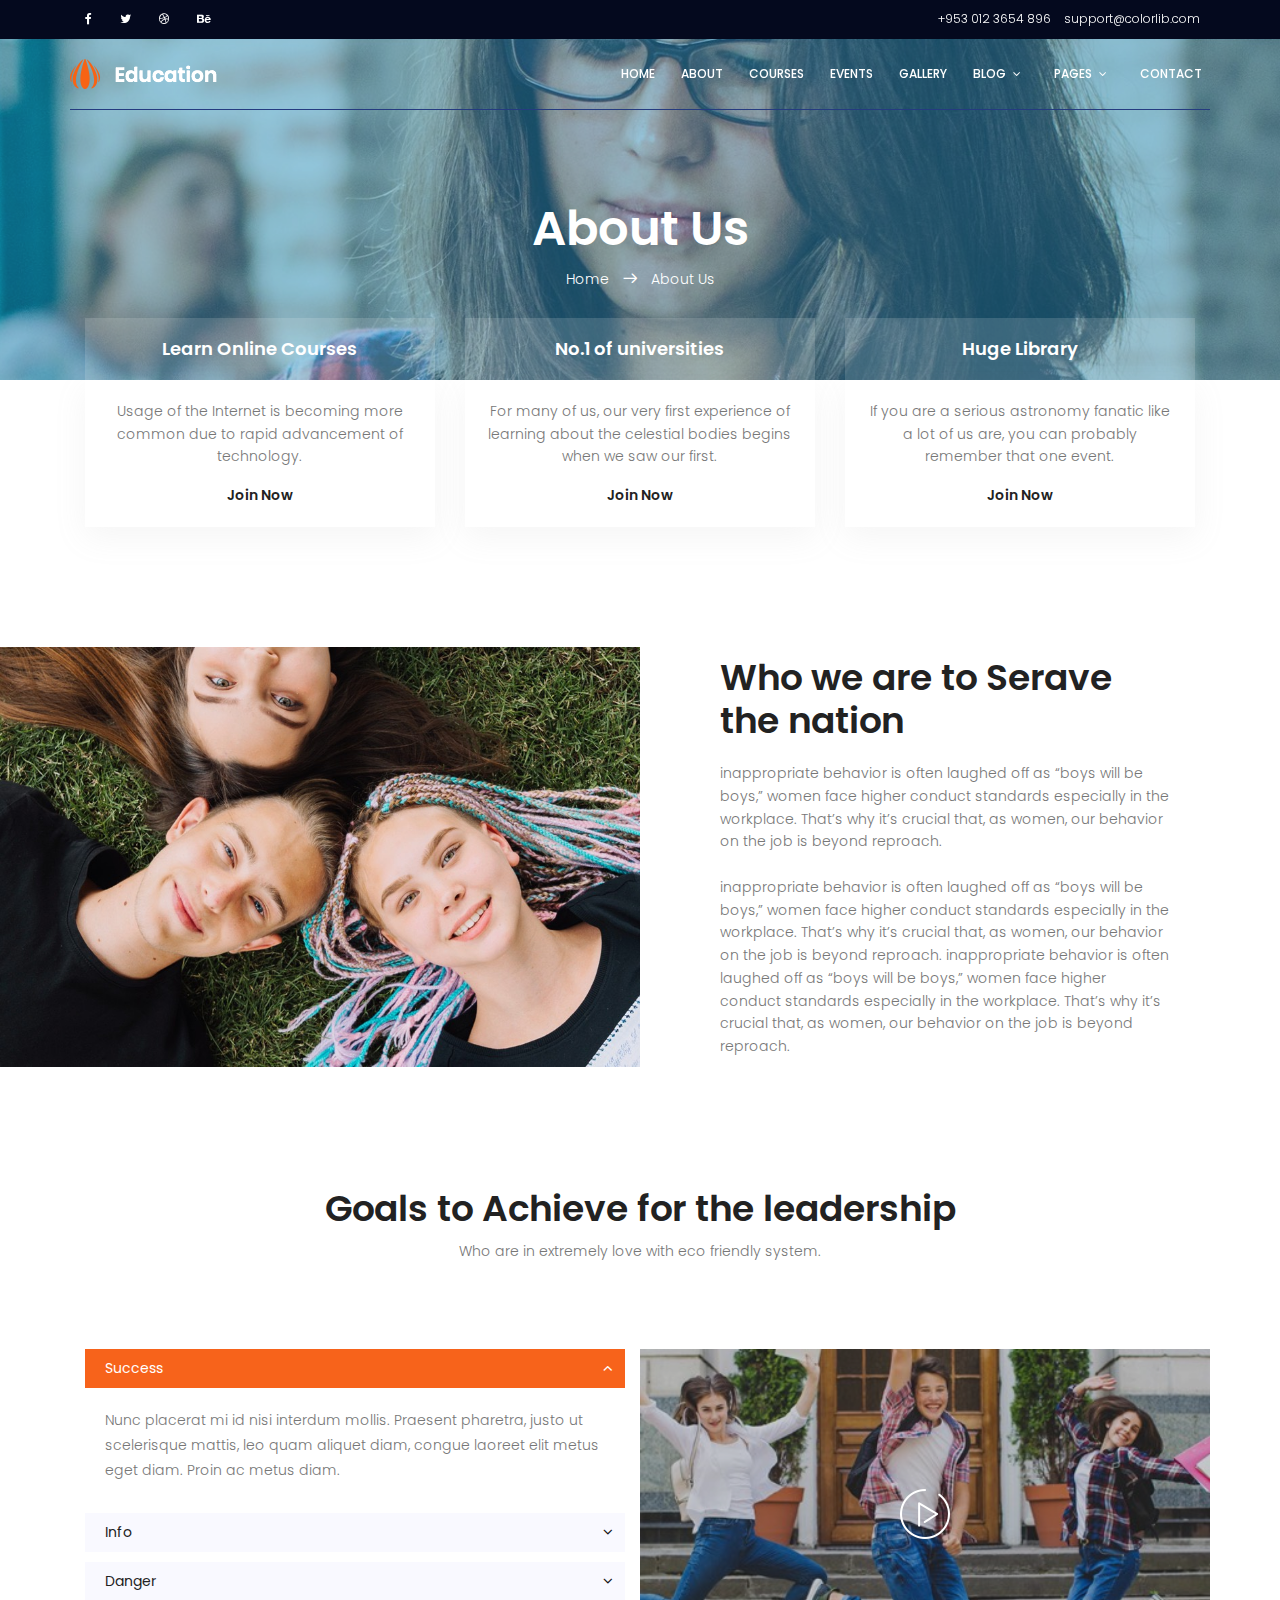
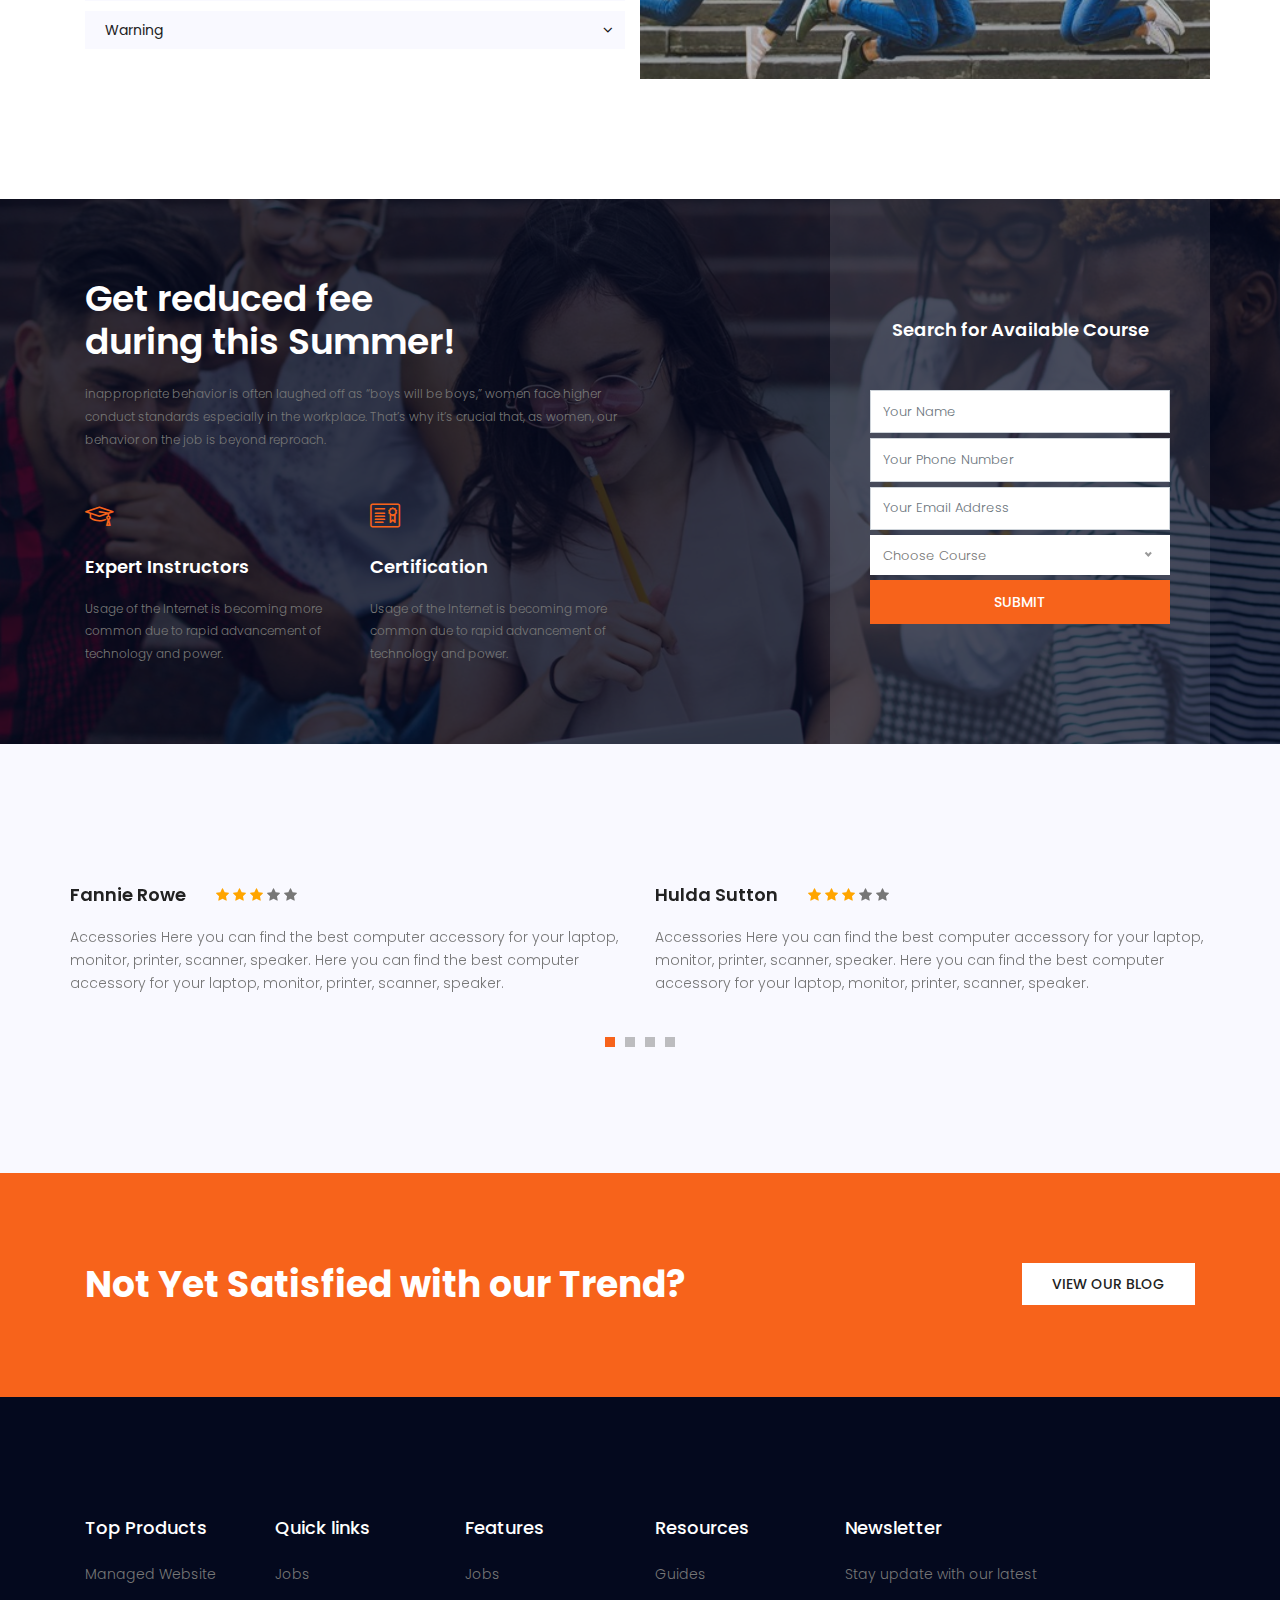
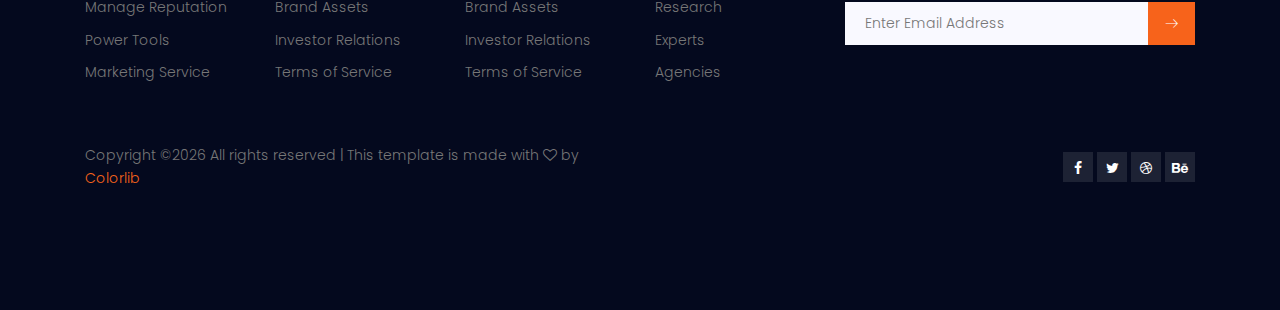
==== about.html @ f913f446 "First commit FE" ====
<!DOCTYPE html>
	<html lang="zxx" class="no-js">
	<head>
		<!-- Mobile Specific Meta -->
		<meta name="viewport" content="width=device-width, initial-scale=1, shrink-to-fit=no">
		<!-- Favicon-->
		<link rel="shortcut icon" href="img/fav.png">
		<!-- Author Meta -->
		<meta name="author" content="colorlib">
		<!-- Meta Description -->
		<meta name="description" content="">
		<!-- Meta Keyword -->
		<meta name="keywords" content="">
		<!-- meta character set -->
		<meta charset="UTF-8">
		<!-- Site Title -->
		<title>Education</title>

		<link href="https://fonts.googleapis.com/css?family=Poppins:100,200,400,300,500,600,700" rel="stylesheet"> 
			<!--
			CSS
			============================================= -->
			<link rel="stylesheet" href="css/linearicons.css">
			<link rel="stylesheet" href="css/font-awesome.min.css">
			<link rel="stylesheet" href="css/bootstrap.css">
			<link rel="stylesheet" href="css/magnific-popup.css">
			<link rel="stylesheet" href="css/nice-select.css">							
			<link rel="stylesheet" href="css/animate.min.css">
			<link rel="stylesheet" href="css/owl.carousel.css">			
			<link rel="stylesheet" href="css/jquery-ui.css">			
			<link rel="stylesheet" href="css/main.css">
		</head>
		<body>	
		  <header id="header" id="home">
	  		<div class="header-top">
	  			<div class="container">
			  		<div class="row">
			  			<div class="col-lg-6 col-sm-6 col-8 header-top-left no-padding">
			  				<ul>
								<li><a href="#"><i class="fa fa-facebook"></i></a></li>
								<li><a href="#"><i class="fa fa-twitter"></i></a></li>
								<li><a href="#"><i class="fa fa-dribbble"></i></a></li>
								<li><a href="#"><i class="fa fa-behance"></i></a></li>
			  				</ul>			
			  			</div>
			  			<div class="col-lg-6 col-sm-6 col-4 header-top-right no-padding">
			  				<a href="tel:+953 012 3654 896"><span class="lnr lnr-phone-handset"></span> <span class="text">+953 012 3654 896</span></a>
			  				<a href="mailto:support@colorlib.com"><span class="lnr lnr-envelope"></span> <span class="text">support@colorlib.com</span></a>			
			  			</div>
			  		</div>			  					
	  			</div>
			</div>
		    <div class="container main-menu">
		    	<div class="row align-items-center justify-content-between d-flex">
			      <div id="logo">
			        <a href="index.html"><img src="img/logo.png" alt="" title="" /></a>
			      </div>
			      <nav id="nav-menu-container">
			        <ul class="nav-menu">
			          <li><a href="index.html">Home</a></li>
			          <li><a href="about.html">About</a></li>
			          <li><a href="courses.html">Courses</a></li>
			          <li><a href="events.html">Events</a></li>
			          <li><a href="gallery.html">Gallery</a></li>
			          <li class="menu-has-children"><a href="">Blog</a>
			            <ul>
			              <li><a href="blog-home.html">Blog Home</a></li>
			              <li><a href="blog-single.html">Blog Single</a></li>
			            </ul>
			          </li>	
			          <li class="menu-has-children"><a href="">Pages</a>
			            <ul>
		              		<li><a href="course-details.html">Course Details</a></li>		
		              		<li><a href="event-details.html">Event Details</a></li>		
			                <li><a href="elements.html">Elements</a></li>
					          <li class="menu-has-children"><a href="">Level 2 </a>
					            <ul>
					              <li><a href="#">Item One</a></li>
					              <li><a href="#">Item Two</a></li>
					            </ul>
					          </li>					                		
			            </ul>
			          </li>					          					          		          
			          <li><a href="contact.html">Contact</a></li>
			        </ul>
			      </nav><!-- #nav-menu-container -->		    		
		    	</div>
		    </div>
		  </header><!-- #header -->
			  
			<!-- start banner Area -->
			<section class="banner-area relative about-banner" id="home">	
				<div class="overlay overlay-bg"></div>
				<div class="container">				
					<div class="row d-flex align-items-center justify-content-center">
						<div class="about-content col-lg-12">
							<h1 class="text-white">
								About Us				
							</h1>	
							<p class="text-white link-nav"><a href="index.html">Home </a>  <span class="lnr lnr-arrow-right"></span>  <a href="about.html"> About Us</a></p>
						</div>	
					</div>
				</div>
			</section>
			<!-- End banner Area -->	

			<!-- Start feature Area -->
			<section class="feature-area pb-120">
				<div class="container">
					<div class="row">
						<div class="col-lg-4">
							<div class="single-feature">
								<div class="title">
									<h4>Learn Online Courses</h4>
								</div>
								<div class="desc-wrap">
									<p>
										Usage of the Internet is becoming more common due to rapid advancement
										of technology.
									</p>
									<a href="#">Join Now</a>									
								</div>
							</div>
						</div>
						<div class="col-lg-4">
							<div class="single-feature">
								<div class="title">
									<h4>No.1 of universities</h4>
								</div>
								<div class="desc-wrap">
									<p>
										For many of us, our very first experience of learning about the celestial bodies begins when we saw our first.
									</p>
									<a href="#">Join Now</a>									
								</div>
							</div>
						</div>
						<div class="col-lg-4">
							<div class="single-feature">
								<div class="title">
									<h4>Huge Library</h4>
								</div>
								<div class="desc-wrap">
									<p>
										If you are a serious astronomy fanatic like a lot of us are, you can probably remember that one event.
									</p>
									<a href="#">Join Now</a>									
								</div>
							</div>
						</div>												
					</div>
				</div>	
			</section>
			<!-- End feature Area -->		

			<!-- Start info Area -->
			<section class="info-area pb-120">
				<div class="container-fluid">
					<div class="row align-items-center">
						<div class="col-lg-6 no-padding info-area-left">
							<img class="img-fluid" src="img/about-img.jpg" alt="">
						</div>
						<div class="col-lg-6 info-area-right">
							<h1>Who we are
							to Serave the nation</h1>
							<p>inappropriate behavior is often laughed off as “boys will be boys,” women face higher conduct standards especially in the workplace. That’s why it’s crucial that, as women, our behavior on the job is beyond reproach.</p>
							<br>
							<p>
								inappropriate behavior is often laughed off as “boys will be boys,” women face higher conduct standards especially in the workplace. That’s why it’s crucial that, as women, our behavior on the job is beyond reproach. inappropriate behavior is often laughed off as “boys will be boys,” women face higher conduct standards especially in the workplace. That’s why it’s crucial that, as women, our behavior on the job is beyond reproach.
							</p>
						</div>
					</div>
				</div>	
			</section>
			<!-- End info Area -->	

			<!-- Start course-mission Area -->
			<section class="course-mission-area pb-120">
				<div class="container">
					<div class="row d-flex justify-content-center">
						<div class="menu-content pb-70 col-lg-8">
							<div class="title text-center">
								<h1 class="mb-10">Goals to Achieve for the leadership</h1>
								<p>Who are in extremely love with eco friendly system.</p>
							</div>
						</div>
					</div>							
                    <div class="row">
                        <div class="col-md-6 accordion-left">

                            <!-- accordion 2 start-->
                            <dl class="accordion">
                                <dt>
                                    <a href="">Success</a>
                                </dt>
                                <dd>
                                    Nunc placerat mi id nisi interdum mollis. Praesent pharetra, justo ut scelerisque mattis, leo quam aliquet diam, congue laoreet elit metus eget diam. Proin ac metus diam.
                                </dd>
                                <dt>
                                    <a href="">Info</a>
                                </dt>
                                <dd>
                                    Donec nec justo eget felis facilisis fermentum. Aliquam porttitor mauris sit amet orci. Aenean dignissim pellentesque felis. leo quam aliquet diam, congue laoreet elit metus eget diam.
                                </dd>
                                <dt>
                                    <a href="">Danger</a>
                                </dt>
                                <dd>
                                    Lorem ipsum dolor sit amet, consectetuer adipiscing elit. Phasellus hendrerit. Pellentesque aliquet nibh nec urna. Proin ac metus diam.
                                </dd>
                                <dt>
                                    <a href="">Warning</a>
                                </dt>
                                <dd>
                                    Lorem ipsum dolor sit amet, consectetuer adipiscing elit. Phasellus hendrerit. Pellentesque aliquet nibh nec urna. Proin ac metus diam.
                                </dd>                                    
                            </dl>
                            <!-- accordion 2 end-->
                        </div>
                        <div class="col-md-6 video-right justify-content-center align-items-center d-flex relative">
                        	<div class="overlay overlay-bg"></div>
							<a class="play-btn" href="https://www.youtube.com/watch?v=ARA0AxrnHdM"><img class="img-fluid mx-auto" src="img/play.png" alt=""></a>
                        </div>
                    </div>
				</div>	
			</section>
			<!-- End course-mission Area -->
					

			<!-- Start search-course Area -->
			<section class="search-course-area relative">
				<div class="overlay overlay-bg"></div>
				<div class="container">
					<div class="row justify-content-between align-items-center">
						<div class="col-lg-6 col-md-6 search-course-left">
							<h1 class="text-white">
								Get reduced fee <br>
								during this Summer!
							</h1>
							<p>
								inappropriate behavior is often laughed off as “boys will be boys,” women face higher conduct standards especially in the workplace. That’s why it’s crucial that, as women, our behavior on the job is beyond reproach.
							</p>
							<div class="row details-content">
								<div class="col single-detials">
									<span class="lnr lnr-graduation-hat"></span>
									<a href="#"><h4>Expert Instructors</h4></a>		
									<p>
										Usage of the Internet is becoming more common due to rapid advancement of technology and power.
									</p>						
								</div>
								<div class="col single-detials">
									<span class="lnr lnr-license"></span>
									<a href="#"><h4>Certification</h4></a>		
									<p>
										Usage of the Internet is becoming more common due to rapid advancement of technology and power.
									</p>						
								</div>								
							</div>
						</div>
						<div class="col-lg-4 col-md-6 search-course-right section-gap">
							<form class="form-wrap" action="#">
								<h4 class="text-white pb-20 text-center mb-30">Search for Available Course</h4>		
								<input type="text" class="form-control" name="name" placeholder="Your Name" onfocus="this.placeholder = ''" onblur="this.placeholder = 'Your Name'" >
								<input type="phone" class="form-control" name="phone" placeholder="Your Phone Number" onfocus="this.placeholder = ''" onblur="this.placeholder = 'Your Phone Number'" >
								<input type="email" class="form-control" name="email" placeholder="Your Email Address" onfocus="this.placeholder = ''" onblur="this.placeholder = 'Your Email Address'" >
								<div class="form-select" id="service-select">
									<select>
										<option datd-display="">Choose Course</option>
										<option value="1">Course One</option>
										<option value="2">Course Two</option>
										<option value="3">Course Three</option>
										<option value="4">Course Four</option>
									</select>
								</div>									
								<button class="primary-btn text-uppercase">Submit</button>
							</form>
						</div>
					</div>
				</div>	
			</section>
			<!-- End search-course Area -->			

			<!-- Start review Area -->
			<section class="review-area section-gap relative">
				<div class="overlay overlay-bg"></div>
				<div class="container">				
					<div class="row">
						<div class="active-review-carusel">
							<div class="single-review item">
								<div class="title justify-content-start d-flex">
									<a href="#"><h4>Fannie Rowe</h4></a>
									<div class="star">
										<span class="fa fa-star checked"></span>
										<span class="fa fa-star checked"></span>
										<span class="fa fa-star checked"></span>
										<span class="fa fa-star"></span>
										<span class="fa fa-star"></span>
									</div>
								</div>
								<p>
									Accessories Here you can find the best computer accessory for your laptop, monitor, printer, scanner, speaker. Here you can find the best computer accessory for your laptop, monitor, printer, scanner, speaker.
								</p>
							</div>
							<div class="single-review item">
								<div class="title justify-content-start d-flex">
									<a href="#"><h4>Hulda Sutton</h4></a>
									<div class="star">
										<span class="fa fa-star checked"></span>
										<span class="fa fa-star checked"></span>
										<span class="fa fa-star checked"></span>
										<span class="fa fa-star"></span>
										<span class="fa fa-star"></span>
									</div>
								</div>
								<p>
									Accessories Here you can find the best computer accessory for your laptop, monitor, printer, scanner, speaker. Here you can find the best computer accessory for your laptop, monitor, printer, scanner, speaker.
								</p>
							</div>
							<div class="single-review item">
								<div class="title justify-content-start d-flex">
									<a href="#"><h4>Fannie Rowe</h4></a>
									<div class="star">
										<span class="fa fa-star checked"></span>
										<span class="fa fa-star checked"></span>
										<span class="fa fa-star checked"></span>
										<span class="fa fa-star"></span>
										<span class="fa fa-star"></span>
									</div>
								</div>
								<p>
									Accessories Here you can find the best computer accessory for your laptop, monitor, printer, scanner, speaker. Here you can find the best computer accessory for your laptop, monitor, printer, scanner, speaker.
								</p>
							</div>
							<div class="single-review item">
								<div class="title justify-content-start d-flex">
									<a href="#"><h4>Hulda Sutton</h4></a>
									<div class="star">
										<span class="fa fa-star checked"></span>
										<span class="fa fa-star checked"></span>
										<span class="fa fa-star checked"></span>
										<span class="fa fa-star"></span>
										<span class="fa fa-star"></span>
									</div>
								</div>
								<p>
									Accessories Here you can find the best computer accessory for your laptop, monitor, printer, scanner, speaker. Here you can find the best computer accessory for your laptop, monitor, printer, scanner, speaker.
								</p>
							</div>	
							<div class="single-review item">
								<div class="title justify-content-start d-flex">
									<a href="#"><h4>Fannie Rowe</h4></a>
									<div class="star">
										<span class="fa fa-star checked"></span>
										<span class="fa fa-star checked"></span>
										<span class="fa fa-star checked"></span>
										<span class="fa fa-star"></span>
										<span class="fa fa-star"></span>
									</div>
								</div>
								<p>
									Accessories Here you can find the best computer accessory for your laptop, monitor, printer, scanner, speaker. Here you can find the best computer accessory for your laptop, monitor, printer, scanner, speaker.
								</p>
							</div>
							<div class="single-review item">
								<div class="title justify-content-start d-flex">
									<a href="#"><h4>Hulda Sutton</h4></a>
									<div class="star">
										<span class="fa fa-star checked"></span>
										<span class="fa fa-star checked"></span>
										<span class="fa fa-star checked"></span>
										<span class="fa fa-star"></span>
										<span class="fa fa-star"></span>
									</div>
								</div>
								<p>
									Accessories Here you can find the best computer accessory for your laptop, monitor, printer, scanner, speaker. Here you can find the best computer accessory for your laptop, monitor, printer, scanner, speaker.
								</p>
							</div>
							<div class="single-review item">
								<img src="img/r1.png" alt="">
								<div class="title justify-content-start d-flex">
									<a href="#"><h4>Fannie Rowe</h4></a>
									<div class="star">
										<span class="fa fa-star checked"></span>
										<span class="fa fa-star checked"></span>
										<span class="fa fa-star checked"></span>
										<span class="fa fa-star"></span>
										<span class="fa fa-star"></span>
									</div>
								</div>
								<p>
									Accessories Here you can find the best computer accessory for your laptop, monitor, printer, scanner, speaker. Here you can find the best computer accessory for your laptop, monitor, printer, scanner, speaker.
								</p>
							</div>
							<div class="single-review item">
								<div class="title justify-content-start d-flex">
									<a href="#"><h4>Hulda Sutton</h4></a>
									<div class="star">
										<span class="fa fa-star checked"></span>
										<span class="fa fa-star checked"></span>
										<span class="fa fa-star checked"></span>
										<span class="fa fa-star"></span>
										<span class="fa fa-star"></span>
									</div>
								</div>
								<p>
									Accessories Here you can find the best computer accessory for your laptop, monitor, printer, scanner, speaker. Here you can find the best computer accessory for your laptop, monitor, printer, scanner, speaker.
								</p>
							</div>																												
						</div>
					</div>
				</div>	
			</section>
			<!-- End review Area -->					

			<!-- Start cta-two Area -->
			<section class="cta-two-area">
				<div class="container">
					<div class="row">
						<div class="col-lg-8 cta-left">
							<h1>Not Yet Satisfied with our Trend?</h1>
						</div>
						<div class="col-lg-4 cta-right">
							<a class="primary-btn wh" href="#">view our blog</a>
						</div>
					</div>
				</div>	
			</section>
			<!-- End cta-two Area -->						    			

			<!-- start footer Area -->		
			<footer class="footer-area section-gap">
				<div class="container">
					<div class="row">
						<div class="col-lg-2 col-md-6 col-sm-6">
							<div class="single-footer-widget">
								<h4>Top Products</h4>
								<ul>
									<li><a href="#">Managed Website</a></li>
									<li><a href="#">Manage Reputation</a></li>
									<li><a href="#">Power Tools</a></li>
									<li><a href="#">Marketing Service</a></li>
								</ul>								
							</div>
						</div>
						<div class="col-lg-2 col-md-6 col-sm-6">
							<div class="single-footer-widget">
								<h4>Quick links</h4>
								<ul>
									<li><a href="#">Jobs</a></li>
									<li><a href="#">Brand Assets</a></li>
									<li><a href="#">Investor Relations</a></li>
									<li><a href="#">Terms of Service</a></li>
								</ul>								
							</div>
						</div>
						<div class="col-lg-2 col-md-6 col-sm-6">
							<div class="single-footer-widget">
								<h4>Features</h4>
								<ul>
									<li><a href="#">Jobs</a></li>
									<li><a href="#">Brand Assets</a></li>
									<li><a href="#">Investor Relations</a></li>
									<li><a href="#">Terms of Service</a></li>
								</ul>								
							</div>
						</div>
						<div class="col-lg-2 col-md-6 col-sm-6">
							<div class="single-footer-widget">
								<h4>Resources</h4>
								<ul>
									<li><a href="#">Guides</a></li>
									<li><a href="#">Research</a></li>
									<li><a href="#">Experts</a></li>
									<li><a href="#">Agencies</a></li>
								</ul>								
							</div>
						</div>																		
						<div class="col-lg-4  col-md-6 col-sm-6">
							<div class="single-footer-widget">
								<h4>Newsletter</h4>
								<p>Stay update with our latest</p>
								<div class="" id="mc_embed_signup">
									 <form target="_blank" action="https://spondonit.us12.list-manage.com/subscribe/post?u=1462626880ade1ac87bd9c93a&amp;id=92a4423d01" method="get">
									  <div class="input-group">
									    <input type="text" class="form-control" name="EMAIL" placeholder="Enter Email Address" onfocus="this.placeholder = ''" onblur="this.placeholder = 'Enter Email Address '" required="" type="email">
									    <div class="input-group-btn">
									      <button class="btn btn-default" type="submit">
									        <span class="lnr lnr-arrow-right"></span>
									      </button>    
									    </div>
									    	<div class="info"></div>  
									  </div>
									</form> 
								</div>
							</div>
						</div>											
					</div>
					<div class="footer-bottom row align-items-center justify-content-between">
						<p class="footer-text m-0 col-lg-6 col-md-12"><!-- Link back to Colorlib can't be removed. Template is licensed under CC BY 3.0. -->
Copyright &copy;<script>document.write(new Date().getFullYear());</script> All rights reserved | This template is made with <i class="fa fa-heart-o" aria-hidden="true"></i> by <a href="https://colorlib.com" target="_blank">Colorlib</a>
<!-- Link back to Colorlib can't be removed. Template is licensed under CC BY 3.0. --></p>
						<div class="col-lg-6 col-sm-12 footer-social">
							<a href="#"><i class="fa fa-facebook"></i></a>
							<a href="#"><i class="fa fa-twitter"></i></a>
							<a href="#"><i class="fa fa-dribbble"></i></a>
							<a href="#"><i class="fa fa-behance"></i></a>
						</div>
					</div>						
				</div>
			</footer>	
			<!-- End footer Area -->	


			<script src="js/vendor/jquery-2.2.4.min.js"></script>
			<script src="https://cdnjs.cloudflare.com/ajax/libs/popper.js/1.12.9/umd/popper.min.js" integrity="sha384-ApNbgh9B+Y1QKtv3Rn7W3mgPxhU9K/ScQsAP7hUibX39j7fakFPskvXusvfa0b4Q" crossorigin="anonymous"></script>
			<script src="js/vendor/bootstrap.min.js"></script>			
			<script src="https://maps.googleapis.com/maps/api/js?key=AIzaSyBhOdIF3Y9382fqJYt5I_sswSrEw5eihAA"></script>
  			<script src="js/easing.min.js"></script>			
			<script src="js/hoverIntent.js"></script>
			<script src="js/superfish.min.js"></script>	
			<script src="js/jquery.ajaxchimp.min.js"></script>
			<script src="js/jquery.magnific-popup.min.js"></script>	
    		<script src="js/jquery.tabs.min.js"></script>						
			<script src="js/jquery.nice-select.min.js"></script>	
			<script src="js/owl.carousel.min.js"></script>									
			<script src="js/mail-script.js"></script>	
			<script src="js/main.js"></script>	
		</body>
	</html>
---- css/linearicons.css ----
@font-face {
	font-family: 'Linearicons-Free';
	src:url('../fonts/Linearicons-Free.eot?w118d');
	src:url('../fonts/Linearicons-Free.eot?#iefixw118d') format('embedded-opentype'),
		url('../fonts/Linearicons-Free.woff2?w118d') format('woff2'),
		url('../fonts/Linearicons-Free.woff?w118d') format('woff'),
		url('../fonts/Linearicons-Free.ttf?w118d') format('truetype'),
		url('../fonts/Linearicons-Free.svg?w118d#Linearicons-Free') format('svg');
	font-weight: normal;
	font-style: normal;
}

.lnr {
	font-family: 'Linearicons-Free';
	speak: none;
	font-style: normal;
	font-weight: normal;
	font-variant: normal;
	text-transform: none;
	line-height: 1;

	/* Better Font Rendering =========== */
	-webkit-font-smoothing: antialiased;
	-moz-osx-font-smoothing: grayscale;
}

.lnr-home:before {
	content: "\e800";
}
.lnr-apartment:before {
	content: "\e801";
}
.lnr-pencil:before {
	content: "\e802";
}
.lnr-magic-wand:before {
	content: "\e803";
}
.lnr-drop:before {
	content: "\e804";
}
.lnr-lighter:before {
	content: "\e805";
}
.lnr-poop:before {
	content: "\e806";
}
.lnr-sun:before {
	content: "\e807";
}
.lnr-moon:before {
	content: "\e808";
}
.lnr-cloud:before {
	content: "\e809";
}
.lnr-cloud-upload:before {
	content: "\e80a";
}
.lnr-cloud-download:before {
	content: "\e80b";
}
.lnr-cloud-sync:before {
	content: "\e80c";
}
.lnr-cloud-check:before {
	content: "\e80d";
}
.lnr-database:before {
	content: "\e80e";
}
.lnr-lock:before {
	content: "\e80f";
}
.lnr-cog:before {
	content: "\e810";
}
.lnr-trash:before {
	content: "\e811";
}
.lnr-dice:before {
	content: "\e812";
}
.lnr-heart:before {
	content: "\e813";
}
.lnr-star:before {
	content: "\e814";
}
.lnr-star-half:before {
	content: "\e815";
}
.lnr-star-empty:before {
	content: "\e816";
}
.lnr-flag:before {
	content: "\e817";
}
.lnr-envelope:before {
	content: "\e818";
}
.lnr-paperclip:before {
	content: "\e819";
}
.lnr-inbox:before {
	content: "\e81a";
}
.lnr-eye:before {
	content: "\e81b";
}
.lnr-printer:before {
	content: "\e81c";
}
.lnr-file-empty:before {
	content: "\e81d";
}
.lnr-file-add:before {
	content: "\e81e";
}
.lnr-enter:before {
	content: "\e81f";
}
.lnr-exit:before {
	content: "\e820";
}
.lnr-graduation-hat:before {
	content: "\e821";
}
.lnr-license:before {
	content: "\e822";
}
.lnr-music-note:before {
	content: "\e823";
}
.lnr-film-play:before {
	content: "\e824";
}
.lnr-camera-video:before {
	content: "\e825";
}
.lnr-camera:before {
	content: "\e826";
}
.lnr-picture:before {
	content: "\e827";
}
.lnr-book:before {
	content: "\e828";
}
.lnr-bookmark:before {
	content: "\e829";
}
.lnr-user:before {
	content: "\e82a";
}
.lnr-users:before {
	content: "\e82b";
}
.lnr-shirt:before {
	content: "\e82c";
}
.lnr-store:before {
	content: "\e82d";
}
.lnr-cart:before {
	content: "\e82e";
}
.lnr-tag:before {
	content: "\e82f";
}
.lnr-phone-handset:before {
	content: "\e830";
}
.lnr-phone:before {
	content: "\e831";
}
.lnr-pushpin:before {
	content: "\e832";
}
.lnr-map-marker:before {
	content: "\e833";
}
.lnr-map:before {
	content: "\e834";
}
.lnr-location:before {
	content: "\e835";
}
.lnr-calendar-full:before {
	content: "\e836";
}
.lnr-keyboard:before {
	content: "\e837";
}
.lnr-spell-check:before {
	content: "\e838";
}
.lnr-screen:before {
	content: "\e839";
}
.lnr-smartphone:before {
	content: "\e83a";
}
.lnr-tablet:before {
	content: "\e83b";
}
.lnr-laptop:before {
	content: "\e83c";
}
.lnr-laptop-phone:before {
	content: "\e83d";
}
.lnr-power-switch:before {
	content: "\e83e";
}
.lnr-bubble:before {
	content: "\e83f";
}
.lnr-heart-pulse:before {
	content: "\e840";
}
.lnr-construction:before {
	content: "\e841";
}
.lnr-pie-chart:before {
	content: "\e842";
}
.lnr-chart-bars:before {
	content: "\e843";
}
.lnr-gift:before {
	content: "\e844";
}
.lnr-diamond:before {
	content: "\e845";
}
.lnr-linearicons:before {
	content: "\e846";
}
.lnr-dinner:before {
	content: "\e847";
}
.lnr-coffee-cup:before {
	content: "\e848";
}
.lnr-leaf:before {
	content: "\e849";
}
.lnr-paw:before {
	content: "\e84a";
}
.lnr-rocket:before {
	content: "\e84b";
}
.lnr-briefcase:before {
	content: "\e84c";
}
.lnr-bus:before {
	content: "\e84d";
}
.lnr-car:before {
	content: "\e84e";
}
.lnr-train:before {
	content: "\e84f";
}
.lnr-bicycle:before {
	content: "\e850";
}
.lnr-wheelchair:before {
	content: "\e851";
}
.lnr-select:before {
	content: "\e852";
}
.lnr-earth:before {
	content: "\e853";
}
.lnr-smile:before {
	content: "\e854";
}
.lnr-sad:before {
	content: "\e855";
}
.lnr-neutral:before {
	content: "\e856";
}
.lnr-mustache:before {
	content: "\e857";
}
.lnr-alarm:before {
	content: "\e858";
}
.lnr-bullhorn:before {
	content: "\e859";
}
.lnr-volume-high:before {
	content: "\e85a";
}
.lnr-volume-medium:before {
	content: "\e85b";
}
.lnr-volume-low:before {
	content: "\e85c";
}
.lnr-volume:before {
	content: "\e85d";
}
.lnr-mic:before {
	content: "\e85e";
}
.lnr-hourglass:before {
	content: "\e85f";
}
.lnr-undo:before {
	content: "\e860";
}
.lnr-redo:before {
	content: "\e861";
}
.lnr-sync:before {
	content: "\e862";
}
.lnr-history:before {
	content: "\e863";
}
.lnr-clock:before {
	content: "\e864";
}
.lnr-download:before {
	content: "\e865";
}
.lnr-upload:before {
	content: "\e866";
}
.lnr-enter-down:before {
	content: "\e867";
}
.lnr-exit-up:before {
	content: "\e868";
}
.lnr-bug:before {
	content: "\e869";
}
.lnr-code:before {
	content: "\e86a";
}
.lnr-link:before {
	content: "\e86b";
}
.lnr-unlink:before {
	content: "\e86c";
}
.lnr-thumbs-up:before {
	content: "\e86d";
}
.lnr-thumbs-down:before {
	content: "\e86e";
}
.lnr-magnifier:before {
	content: "\e86f";
}
.lnr-cross:before {
	content: "\e870";
}
.lnr-menu:before {
	content: "\e871";
}
.lnr-list:before {
	content: "\e872";
}
.lnr-chevron-up:before {
	content: "\e873";
}
.lnr-chevron-down:before {
	content: "\e874";
}
.lnr-chevron-left:before {
	content: "\e875";
}
.lnr-chevron-right:before {
	content: "\e876";
}
.lnr-arrow-up:before {
	content: "\e877";
}
.lnr-arrow-down:before {
	content: "\e878";
}
.lnr-arrow-left:before {
	content: "\e879";
}
.lnr-arrow-right:before {
	content: "\e87a";
}
.lnr-move:before {
	content: "\e87b";
}
.lnr-warning:before {
	content: "\e87c";
}
.lnr-question-circle:before {
	content: "\e87d";
}
.lnr-menu-circle:before {
	content: "\e87e";
}
.lnr-checkmark-circle:before {
	content: "\e87f";
}
.lnr-cross-circle:before {
	content: "\e880";
}
.lnr-plus-circle:before {
	content: "\e881";
}
.lnr-circle-minus:before {
	content: "\e882";
}
.lnr-arrow-up-circle:before {
	content: "\e883";
}
.lnr-arrow-down-circle:before {
	content: "\e884";
}
.lnr-arrow-left-circle:before {
	content: "\e885";
}
.lnr-arrow-right-circle:before {
	content: "\e886";
}
.lnr-chevron-up-circle:before {
	content: "\e887";
}
.lnr-chevron-down-circle:before {
	content: "\e888";
}
.lnr-chevron-left-circle:before {
	content: "\e889";
}
.lnr-chevron-right-circle:before {
	content: "\e88a";
}
.lnr-crop:before {
	content: "\e88b";
}
.lnr-frame-expand:before {
	content: "\e88c";
}
.lnr-frame-contract:before {
	content: "\e88d";
}
.lnr-layers:before {
	content: "\e88e";
}
.lnr-funnel:before {
	content: "\e88f";
}
.lnr-text-format:before {
	content: "\e890";
}
.lnr-text-format-remove:before {
	content: "\e891";
}
.lnr-text-size:before {
	content: "\e892";
}
.lnr-bold:before {
	content: "\e893";
}
.lnr-italic:before {
	content: "\e894";
}
.lnr-underline:before {
	content: "\e895";
}
.lnr-strikethrough:before {
	content: "\e896";
}
.lnr-highlight:before {
	content: "\e897";
}
.lnr-text-align-left:before {
	content: "\e898";
}
.lnr-text-align-center:before {
	content: "\e899";
}
.lnr-text-align-right:before {
	content: "\e89a";
}
.lnr-text-align-justify:before {
	content: "\e89b";
}
.lnr-line-spacing:before {
	content: "\e89c";
}
.lnr-indent-increase:before {
	content: "\e89d";
}
.lnr-indent-decrease:before {
	content: "\e89e";
}
.lnr-pilcrow:before {
	content: "\e89f";
}
.lnr-direction-ltr:before {
	content: "\e8a0";
}
.lnr-direction-rtl:before {
	content: "\e8a1";
}
.lnr-page-break:before {
	content: "\e8a2";
}
.lnr-sort-alpha-asc:before {
	content: "\e8a3";
}
.lnr-sort-amount-asc:before {
	content: "\e8a4";
}
.lnr-hand:before {
	content: "\e8a5";
}
.lnr-pointer-up:before {
	content: "\e8a6";
}
.lnr-pointer-right:before {
	content: "\e8a7";
}
.lnr-pointer-down:before {
	content: "\e8a8";
}
.lnr-pointer-left:before {
	content: "\e8a9";
}
---- css/nice-select.css ----
.nice-select {
  -webkit-tap-highlight-color: transparent;
  background-color: #fff;
  border-radius: 5px;
  border: solid 1px #e8e8e8;
  box-sizing: border-box;
  clear: both;
  cursor: pointer;
  display: block;
  float: left;
  font-family: inherit;
  font-size: 14px;
  font-weight: normal;
  height: 42px;
  line-height: 40px;
  outline: none;
  padding-left: 18px;
  padding-right: 30px;
  position: relative;
  text-align: left !important;
  -webkit-transition: all 0.2s ease-in-out;
  transition: all 0.2s ease-in-out;
  -webkit-user-select: none;
     -moz-user-select: none;
      -ms-user-select: none;
          user-select: none;
  white-space: nowrap;
  width: auto; }
  .nice-select:hover {
    border-color: #dbdbdb; }
  .nice-select:active, .nice-select.open, .nice-select:focus {
    border-color: #999; }
  .nice-select:after {
    border-bottom: 2px solid #999;
    border-right: 2px solid #999;
    content: '';
    display: block;
    height: 5px;
    margin-top: -4px;
    pointer-events: none;
    position: absolute;
    right: 12px;
    top: 50%;
    -webkit-transform-origin: 66% 66%;
        -ms-transform-origin: 66% 66%;
            transform-origin: 66% 66%;
    -webkit-transform: rotate(45deg);
        -ms-transform: rotate(45deg);
            transform: rotate(45deg);
    -webkit-transition: all 0.15s ease-in-out;
    transition: all 0.15s ease-in-out;
    width: 5px; }
  .nice-select.open:after {
    -webkit-transform: rotate(-135deg);
        -ms-transform: rotate(-135deg);
            transform: rotate(-135deg); }
  .nice-select.open .list {
    opacity: 1;
    pointer-events: auto;
    -webkit-transform: scale(1) translateY(0);
        -ms-transform: scale(1) translateY(0);
            transform: scale(1) translateY(0); }
  .nice-select.disabled {
    border-color: #ededed;
    color: #999;
    pointer-events: none; }
    .nice-select.disabled:after {
      border-color: #cccccc; }
  .nice-select.wide {
    width: 100%; }
    .nice-select.wide .list {
      left: 0 !important;
      right: 0 !important; }
  .nice-select.right {
    float: right; }
    .nice-select.right .list {
      left: auto;
      right: 0; }
  .nice-select.small {
    font-size: 12px;
    height: 36px;
    line-height: 34px; }
    .nice-select.small:after {
      height: 4px;
      width: 4px; }
    .nice-select.small .option {
      line-height: 34px;
      min-height: 34px; }
  .nice-select .list {
    background-color: #fff;
    border-radius: 5px;
    box-shadow: 0 0 0 1px rgba(68, 68, 68, 0.11);
    box-sizing: border-box;
    margin-top: 4px;
    opacity: 0;
    overflow: hidden;
    padding: 0;
    pointer-events: none;
    position: absolute;
    top: 100%;
    left: 0;
    -webkit-transform-origin: 50% 0;
        -ms-transform-origin: 50% 0;
            transform-origin: 50% 0;
    -webkit-transform: scale(0.75) translateY(-21px);
        -ms-transform: scale(0.75) translateY(-21px);
            transform: scale(0.75) translateY(-21px);
    -webkit-transition: all 0.2s cubic-bezier(0.5, 0, 0, 1.25), opacity 0.15s ease-out;
    transition: all 0.2s cubic-bezier(0.5, 0, 0, 1.25), opacity 0.15s ease-out;
    z-index: 9; }
    .nice-select .list:hover .option:not(:hover) {
      background-color: transparent !important; }
  .nice-select .option {
    cursor: pointer;
    font-weight: 400;
    line-height: 40px;
    list-style: none;
    min-height: 40px;
    outline: none;
    padding-left: 18px;
    padding-right: 29px;
    text-align: left;
    -webkit-transition: all 0.2s;
    transition: all 0.2s; }
    .nice-select .option:hover, .nice-select .option.focus, .nice-select .option.selected.focus {
      background-color: #f6f6f6; }
    .nice-select .option.selected {
      font-weight: bold; }
    .nice-select .option.disabled {
      background-color: transparent;
      color: #999;
      cursor: default; }

.no-csspointerevents .nice-select .list {
  display: none; }

.no-csspointerevents .nice-select.open .list {
  display: block; }
---- css/main.css ----
::-moz-selection {
    background-color: #f7631b;
    color: #fff
}

::selection {
    background-color: #f7631b;
    color: #fff
}

::-webkit-input-placeholder {
    color: #777777;
    font-weight: 300
}

:-moz-placeholder {
    color: #777777;
    opacity: 1;
    font-weight: 300
}

::-moz-placeholder {
    color: #777777;
    opacity: 1;
    font-weight: 300
}

:-ms-input-placeholder {
    color: #777777;
    font-weight: 300
}

::-ms-input-placeholder {
    color: #777777;
    font-weight: 300
}

body {
    color: #777;
    font-family: "Poppins", sans-serif;
    font-size: 14px;
    font-weight: 300;
    line-height: 1.625em;
    position: relative
}

ol,
ul {
    margin: 0;
    padding: 0;
    list-style: none
}

select {
    display: block
}

figure {
    margin: 0
}

a {
    -webkit-transition: all 0.3s ease 0s;
    -moz-transition: all 0.3s ease 0s;
    -o-transition: all 0.3s ease 0s;
    transition: all 0.3s ease 0s
}

iframe {
    border: 0
}

a,
a:focus,
a:hover {
    text-decoration: none;
    outline: 0
}

.btn.active.focus,
.btn.active:focus,
.btn.focus,
.btn.focus:active,
.btn:active:focus,
.btn:focus {
    text-decoration: none;
    outline: 0
}

.card-panel {
    margin: 0;
    padding: 60px
}

.btn i,
.btn-large i,
.btn-floating i,
.btn-large i,
.btn-flat i {
    font-size: 1em;
    line-height: inherit
}

.gray-bg {
    background: #f9f9ff
}

h1,
h2,
h3,
h4,
h5,
h6 {
    font-family: "Poppins", sans-serif;
    color: #222;
    line-height: 1.2em !important;
    margin-bottom: 0;
    margin-top: 0;
    font-weight: 600
}

.h1,
.h2,
.h3,
.h4,
.h5,
.h6 {
    margin-bottom: 0;
    margin-top: 0;
    font-family: "Poppins", sans-serif;
    font-weight: 600;
    color: #222
}

h1,
.h1 {
    font-size: 36px
}

h2,
.h2 {
    font-size: 30px
}

h3,
.h3 {
    font-size: 24px
}

h4,
.h4 {
    font-size: 18px
}

h5,
.h5 {
    font-size: 16px
}

h6,
.h6 {
    font-size: 14px;
    color: #222
}

td,
th {
    border-radius: 0px
}

.clear::before,
.clear::after {
    content: " ";
    display: table
}

.clear::after {
    clear: both
}

.fz-11 {
    font-size: 11px
}

.fz-12 {
    font-size: 12px
}

.fz-13 {
    font-size: 13px
}

.fz-14 {
    font-size: 14px
}

.fz-15 {
    font-size: 15px
}

.fz-16 {
    font-size: 16px
}

.fz-18 {
    font-size: 18px
}

.fz-30 {
    font-size: 30px
}

.fz-48 {
    font-size: 48px !important
}

.fw100 {
    font-weight: 100
}

.fw300 {
    font-weight: 300
}

.fw400 {
    font-weight: 400 !important
}

.fw500 {
    font-weight: 500
}

.f700 {
    font-weight: 700
}

.fsi {
    font-style: italic
}

.mt-10 {
    margin-top: 10px
}

.mt-15 {
    margin-top: 15px
}

.mt-20 {
    margin-top: 20px
}

.mt-25 {
    margin-top: 25px
}

.mt-30 {
    margin-top: 30px
}

.mt-35 {
    margin-top: 35px
}

.mt-40 {
    margin-top: 40px
}

.mt-50 {
    margin-top: 50px
}

.mt-60 {
    margin-top: 60px
}

.mt-70 {
    margin-top: 70px
}

.mt-80 {
    margin-top: 80px
}

.mt-100 {
    margin-top: 100px
}

.mt-120 {
    margin-top: 120px
}

.mt-150 {
    margin-top: 150px
}

.ml-0 {
    margin-left: 0 !important
}

.ml-5 {
    margin-left: 5px !important
}

.ml-10 {
    margin-left: 10px
}

.ml-15 {
    margin-left: 15px
}

.ml-20 {
    margin-left: 20px
}

.ml-30 {
    margin-left: 30px
}

.ml-50 {
    margin-left: 50px
}

.mr-0 {
    margin-right: 0 !important
}

.mr-5 {
    margin-right: 5px !important
}

.mr-15 {
    margin-right: 15px
}

.mr-10 {
    margin-right: 10px
}

.mr-20 {
    margin-right: 20px
}

.mr-30 {
    margin-right: 30px
}

.mr-50 {
    margin-right: 50px
}

.mb-0 {
    margin-bottom: 0px
}

.mb-0-i {
    margin-bottom: 0px !important
}

.mb-5 {
    margin-bottom: 5px
}

.mb-10 {
    margin-bottom: 10px
}

.mb-15 {
    margin-bottom: 15px
}

.mb-20 {
    margin-bottom: 20px
}

.mb-25 {
    margin-bottom: 25px
}

.mb-30 {
    margin-bottom: 30px
}

.mb-40 {
    margin-bottom: 40px
}

.mb-50 {
    margin-bottom: 50px
}

.mb-60 {
    margin-bottom: 60px
}

.mb-70 {
    margin-bottom: 70px
}

.mb-80 {
    margin-bottom: 80px
}

.mb-90 {
    margin-bottom: 90px
}

.mb-100 {
    margin-bottom: 100px
}

.pt-0 {
    padding-top: 0px
}

.pt-10 {
    padding-top: 10px
}

.pt-15 {
    padding-top: 15px
}

.pt-20 {
    padding-top: 20px
}

.pt-25 {
    padding-top: 25px
}

.pt-30 {
    padding-top: 30px
}

.pt-40 {
    padding-top: 40px
}

.pt-50 {
    padding-top: 50px
}

.pt-60 {
    padding-top: 60px
}

.pt-70 {
    padding-top: 70px
}

.pt-80 {
    padding-top: 80px
}

.pt-90 {
    padding-top: 90px
}

.pt-100 {
    padding-top: 100px
}

.pt-120 {
    padding-top: 120px
}

.pt-150 {
    padding-top: 150px
}

.pt-170 {
    padding-top: 170px
}

.pb-0 {
    padding-bottom: 0px
}

.pb-10 {
    padding-bottom: 10px
}

.pb-15 {
    padding-bottom: 15px
}

.pb-20 {
    padding-bottom: 20px
}

.pb-25 {
    padding-bottom: 25px
}

.pb-30 {
    padding-bottom: 30px
}

.pb-40 {
    padding-bottom: 40px
}

.pb-50 {
    padding-bottom: 50px
}

.pb-60 {
    padding-bottom: 60px
}

.pb-70 {
    padding-bottom: 70px
}

.pb-80 {
    padding-bottom: 80px
}

.pb-90 {
    padding-bottom: 90px
}

.pb-100 {
    padding-bottom: 100px
}

.pb-120 {
    padding-bottom: 120px
}

.pb-150 {
    padding-bottom: 150px
}

.pr-30 {
    padding-right: 30px
}

.pl-30 {
    padding-left: 30px
}

.pl-90 {
    padding-left: 90px
}

.p-40 {
    padding: 40px
}

.float-left {
    float: left
}

.float-right {
    float: right
}

.text-italic {
    font-style: italic
}

.text-white {
    color: #fff
}

.text-black {
    color: #000
}

.transition {
    -webkit-transition: all 0.3s ease 0s;
    -moz-transition: all 0.3s ease 0s;
    -o-transition: all 0.3s ease 0s;
    transition: all 0.3s ease 0s
}

.section-full {
    padding: 100px 0
}

.section-half {
    padding: 75px 0
}

.text-center {
    text-align: center
}

.text-left {
    text-align: left
}

.text-rigth {
    text-align: right
}

.flex {
    display: -webkit-box;
    display: -webkit-flex;
    display: -moz-flex;
    display: -ms-flexbox;
    display: flex
}

.inline-flex {
    display: -webkit-inline-box;
    display: -webkit-inline-flex;
    display: -moz-inline-flex;
    display: -ms-inline-flexbox;
    display: inline-flex
}

.flex-grow {
    -webkit-box-flex: 1;
    -webkit-flex-grow: 1;
    -moz-flex-grow: 1;
    -ms-flex-positive: 1;
    flex-grow: 1
}

.flex-wrap {
    -webkit-flex-wrap: wrap;
    -moz-flex-wrap: wrap;
    -ms-flex-wrap: wrap;
    flex-wrap: wrap
}

.flex-left {
    -webkit-box-pack: start;
    -ms-flex-pack: start;
    -webkit-justify-content: flex-start;
    -moz-justify-content: flex-start;
    justify-content: flex-start
}

.flex-middle {
    -webkit-box-align: center;
    -ms-flex-align: center;
    -webkit-align-items: center;
    -moz-align-items: center;
    align-items: center
}

.flex-right {
    -webkit-box-pack: end;
    -ms-flex-pack: end;
    -webkit-justify-content: flex-end;
    -moz-justify-content: flex-end;
    justify-content: flex-end
}

.flex-top {
    -webkit-align-self: flex-start;
    -moz-align-self: flex-start;
    -ms-flex-item-align: start;
    align-self: flex-start
}

.flex-center {
    -webkit-box-pack: center;
    -ms-flex-pack: center;
    -webkit-justify-content: center;
    -moz-justify-content: center;
    justify-content: center
}

.flex-bottom {
    -webkit-align-self: flex-end;
    -moz-align-self: flex-end;
    -ms-flex-item-align: end;
    align-self: flex-end
}

.space-between {
    -webkit-box-pack: justify;
    -ms-flex-pack: justify;
    -webkit-justify-content: space-between;
    -moz-justify-content: space-between;
    justify-content: space-between
}

.space-around {
    -ms-flex-pack: distribute;
    -webkit-justify-content: space-around;
    -moz-justify-content: space-around;
    justify-content: space-around
}

.flex-column {
    -webkit-box-direction: normal;
    -webkit-box-orient: vertical;
    -webkit-flex-direction: column;
    -moz-flex-direction: column;
    -ms-flex-direction: column;
    flex-direction: column
}

.flex-cell {
    display: -webkit-box;
    display: -webkit-flex;
    display: -moz-flex;
    display: -ms-flexbox;
    display: flex;
    -webkit-box-flex: 1;
    -webkit-flex-grow: 1;
    -moz-flex-grow: 1;
    -ms-flex-positive: 1;
    flex-grow: 1
}

.display-table {
    display: table
}

.light {
    color: #fff
}

.dark {
    color: #222
}

.relative {
    position: relative
}

.overflow-hidden {
    overflow: hidden
}

.overlay {
    position: absolute;
    left: 0;
    right: 0;
    top: 0;
    bottom: 0
}

.container.fullwidth {
    width: 100%
}

.container.no-padding {
    padding-left: 0;
    padding-right: 0
}

.no-padding {
    padding: 0
}

.section-bg {
    background: #f9fafc
}

@media (max-width: 767px) {
    .no-flex-xs {
        display: block !important
    }
}

.row.no-margin {
    margin-left: 0;
    margin-right: 0
}

.whole-wrap {
    background-color: #f9f9ff
}

.generic-banner {
    margin-top: 60px;
    background-color: #f7631b;
    text-align: center
}

.generic-banner .height {
    height: 600px
}

@media (max-width: 767.98px) {
    .generic-banner .height {
        height: 400px
    }
}

.generic-banner .generic-banner-content h2 {
    line-height: 1.2em;
    margin-bottom: 20px
}

@media (max-width: 991.98px) {
    .generic-banner .generic-banner-content h2 br {
        display: none
    }
}

.generic-banner .generic-banner-content p {
    text-align: center;
    font-size: 16px
}

@media (max-width: 991.98px) {
    .generic-banner .generic-banner-content p br {
        display: none
    }
}

.generic-content h1 {
    font-weight: 600
}

.about-generic-area {
    background: #fff
}

.about-generic-area p {
    margin-bottom: 20px
}

.white-bg {
    background: #fff
}

.section-top-border {
    padding: 50px 0;
    border-top: 1px dotted #eee
}

.switch-wrap {
    margin-bottom: 10px
}

.switch-wrap p {
    margin: 0
}

.sample-text-area {
    background: #f9f9ff;
    padding: 100px 0 70px 0
}

.sample-text {
    margin-bottom: 0
}

.text-heading {
    margin-bottom: 30px;
    font-size: 24px
}

.typo-list {
    margin-bottom: 10px
}

@media (max-width: 767px) {
    .typo-sec {
        margin-bottom: 30px
    }
}

@media (max-width: 767px) {
    .element-wrap {
        margin-top: 30px
    }
}

b,
sup,
sub,
u,
del {
    color: #f7631b
}

h1 {
    font-size: 36px
}

h2 {
    font-size: 30px
}

h3 {
    font-size: 24px
}

h4 {
    font-size: 18px
}

h5 {
    font-size: 16px
}

h6 {
    font-size: 14px
}

h1,
h2,
h3,
h4,
h5,
h6 {
    line-height: 1.5em
}

.typography h1,
.typography h2,
.typography h3,
.typography h4,
.typography h5,
.typography h6 {
    color: #777
}

.button-area {
    background: #f9f9ff
}

.button-area .border-top-generic {
    padding: 70px 15px;
    border-top: 1px dotted #eee
}

.button-group-area .genric-btn {
    margin-right: 10px;
    margin-top: 10px
}

.button-group-area .genric-btn:last-child {
    margin-right: 0
}

.genric-btn {
    display: inline-block;
    outline: none;
    line-height: 40px;
    padding: 0 30px;
    font-size: .8em;
    text-align: center;
    text-decoration: none;
    font-weight: 500;
    cursor: pointer;
    -webkit-transition: all 0.3s ease 0s;
    -moz-transition: all 0.3s ease 0s;
    -o-transition: all 0.3s ease 0s;
    transition: all 0.3s ease 0s
}

.genric-btn:focus {
    outline: none
}

.genric-btn.e-large {
    padding: 0 40px;
    line-height: 50px
}

.genric-btn.large {
    line-height: 45px
}

.genric-btn.medium {
    line-height: 30px
}

.genric-btn.small {
    line-height: 25px
}

.genric-btn.radius {
    border-radius: 3px
}

.genric-btn.circle {
    border-radius: 20px
}

.genric-btn.arrow {
    display: -webkit-inline-box;
    display: -ms-inline-flexbox;
    display: inline-flex;
    -webkit-box-align: center;
    -ms-flex-align: center;
    align-items: center
}

.genric-btn.arrow span {
    margin-left: 10px
}

.genric-btn.default {
    color: #222;
    background: #f9f9ff;
    border: 1px solid transparent
}

.genric-btn.default:hover {
    border: 1px solid #f9f9ff;
    background: #fff
}

.genric-btn.default-border {
    border: 1px solid #f9f9ff;
    background: #fff
}

.genric-btn.default-border:hover {
    color: #222;
    background: #f9f9ff;
    border: 1px solid transparent
}

.genric-btn.primary {
    color: #fff;
    background: #f7631b;
    border: 1px solid transparent
}

.genric-btn.primary:hover {
    color: #f7631b;
    border: 1px solid #f7631b;
    background: #fff
}

.genric-btn.primary-border {
    color: #f7631b;
    border: 1px solid #f7631b;
    background: #fff
}

.genric-btn.primary-border:hover {
    color: #fff;
    background: #f7631b;
    border: 1px solid transparent
}

.genric-btn.success {
    color: #fff;
    background: #4cd3e3;
    border: 1px solid transparent
}

.genric-btn.success:hover {
    color: #4cd3e3;
    border: 1px solid #4cd3e3;
    background: #fff
}

.genric-btn.success-border {
    color: #4cd3e3;
    border: 1px solid #4cd3e3;
    background: #fff
}

.genric-btn.success-border:hover {
    color: #fff;
    background: #4cd3e3;
    border: 1px solid transparent
}

.genric-btn.info {
    color: #fff;
    background: #38a4ff;
    border: 1px solid transparent
}

.genric-btn.info:hover {
    color: #38a4ff;
    border: 1px solid #38a4ff;
    background: #fff
}

.genric-btn.info-border {
    color: #38a4ff;
    border: 1px solid #38a4ff;
    background: #fff
}

.genric-btn.info-border:hover {
    color: #fff;
    background: #38a4ff;
    border: 1px solid transparent
}

.genric-btn.warning {
    color: #fff;
    background: #f4e700;
    border: 1px solid transparent
}

.genric-btn.warning:hover {
    color: #f4e700;
    border: 1px solid #f4e700;
    background: #fff
}

.genric-btn.warning-border {
    color: #f4e700;
    border: 1px solid #f4e700;
    background: #fff
}

.genric-btn.warning-border:hover {
    color: #fff;
    background: #f4e700;
    border: 1px solid transparent
}

.genric-btn.danger {
    color: #fff;
    background: #f44a40;
    border: 1px solid transparent
}

.genric-btn.danger:hover {
    color: #f44a40;
    border: 1px solid #f44a40;
    background: #fff
}

.genric-btn.danger-border {
    color: #f44a40;
    border: 1px solid #f44a40;
    background: #fff
}

.genric-btn.danger-border:hover {
    color: #fff;
    background: #f44a40;
    border: 1px solid transparent
}

.genric-btn.link {
    color: #222;
    background: #f9f9ff;
    text-decoration: underline;
    border: 1px solid transparent
}

.genric-btn.link:hover {
    color: #222;
    border: 1px solid #f9f9ff;
    background: #fff
}

.genric-btn.link-border {
    color: #222;
    border: 1px solid #f9f9ff;
    background: #fff;
    text-decoration: underline
}

.genric-btn.link-border:hover {
    color: #222;
    background: #f9f9ff;
    border: 1px solid transparent
}

.genric-btn.disable {
    color: #222, 0.3;
    background: #f9f9ff;
    border: 1px solid transparent;
    cursor: not-allowed
}

.generic-blockquote {
    padding: 30px 50px 30px 30px;
    background: #fff;
    border-left: 2px solid #f7631b
}

@media (max-width: 991px) {
    .progress-table-wrap {
        overflow-x: scroll
    }
}

.progress-table {
    background: #fff;
    padding: 15px 0px 30px 0px;
    min-width: 800px
}

.progress-table .serial {
    width: 11.83%;
    padding-left: 30px
}

.progress-table .country {
    width: 28.07%
}

.progress-table .visit {
    width: 19.74%
}

.progress-table .percentage {
    width: 40.36%;
    padding-right: 50px
}

.progress-table .table-head {
    display: flex
}

.progress-table .table-head .serial,
.progress-table .table-head .country,
.progress-table .table-head .visit,
.progress-table .table-head .percentage {
    color: #222;
    line-height: 40px;
    text-transform: uppercase;
    font-weight: 500
}

.progress-table .table-row {
    padding: 15px 0;
    border-top: 1px solid #edf3fd;
    display: flex
}

.progress-table .table-row .serial,
.progress-table .table-row .country,
.progress-table .table-row .visit,
.progress-table .table-row .percentage {
    display: flex;
    align-items: center
}

.progress-table .table-row .country img {
    margin-right: 15px
}

.progress-table .table-row .percentage .progress {
    width: 80%;
    border-radius: 0px;
    background: transparent
}

.progress-table .table-row .percentage .progress .progress-bar {
    height: 5px;
    line-height: 5px
}

.progress-table .table-row .percentage .progress .progress-bar.color-1 {
    background-color: #6382e6
}

.progress-table .table-row .percentage .progress .progress-bar.color-2 {
    background-color: #e66686
}

.progress-table .table-row .percentage .progress .progress-bar.color-3 {
    background-color: #f09359
}

.progress-table .table-row .percentage .progress .progress-bar.color-4 {
    background-color: #73fbaf
}

.progress-table .table-row .percentage .progress .progress-bar.color-5 {
    background-color: #73fbaf
}

.progress-table .table-row .percentage .progress .progress-bar.color-6 {
    background-color: #6382e6
}

.progress-table .table-row .percentage .progress .progress-bar.color-7 {
    background-color: #a367e7
}

.progress-table .table-row .percentage .progress .progress-bar.color-8 {
    background-color: #e66686
}

.single-gallery-image {
    margin-top: 30px;
    background-repeat: no-repeat !important;
    background-position: center center !important;
    background-size: cover !important;
    height: 200px;
    -webkit-transition: all 0.3s ease 0s;
    -moz-transition: all 0.3s ease 0s;
    -o-transition: all 0.3s ease 0s;
    transition: all 0.3s ease 0s
}

.single-gallery-image:hover {
    opacity: .8
}

.list-style {
    width: 14px;
    height: 14px
}

.unordered-list li {
    position: relative;
    padding-left: 30px;
    line-height: 1.82em !important
}

.unordered-list li:before {
    content: "";
    position: absolute;
    width: 14px;
    height: 14px;
    border: 3px solid #f7631b;
    background: #fff;
    top: 4px;
    left: 0;
    border-radius: 50%
}

.ordered-list {
    margin-left: 30px
}

.ordered-list li {
    list-style-type: decimal-leading-zero;
    color: #f7631b;
    font-weight: 500;
    line-height: 1.82em !important
}

.ordered-list li span {
    font-weight: 300;
    color: #777
}

.ordered-list-alpha li {
    margin-left: 30px;
    list-style-type: lower-alpha;
    color: #f7631b;
    font-weight: 500;
    line-height: 1.82em !important
}

.ordered-list-alpha li span {
    font-weight: 300;
    color: #777
}

.ordered-list-roman li {
    margin-left: 30px;
    list-style-type: lower-roman;
    color: #f7631b;
    font-weight: 500;
    line-height: 1.82em !important
}

.ordered-list-roman li span {
    font-weight: 300;
    color: #777
}

.single-input {
    display: block;
    width: 100%;
    line-height: 40px;
    border: none;
    outline: none;
    background: #fff;
    padding: 0 20px
}

.single-input:focus {
    outline: none
}

.input-group-icon {
    position: relative
}

.input-group-icon .icon {
    position: absolute;
    left: 20px;
    top: 0;
    line-height: 40px;
    z-index: 3
}

.input-group-icon .icon i {
    color: #797979
}

.input-group-icon .single-input {
    padding-left: 45px
}

.single-textarea {
    display: block;
    width: 100%;
    line-height: 40px;
    border: none;
    outline: none;
    background: #fff;
    padding: 0 20px;
    height: 100px;
    resize: none
}

.single-textarea:focus {
    outline: none
}

.single-input-primary {
    display: block;
    width: 100%;
    line-height: 40px;
    border: 1px solid transparent;
    outline: none;
    background: #fff;
    padding: 0 20px
}

.single-input-primary:focus {
    outline: none;
    border: 1px solid #f7631b
}

.single-input-accent {
    display: block;
    width: 100%;
    line-height: 40px;
    border: 1px solid transparent;
    outline: none;
    background: #fff;
    padding: 0 20px
}

.single-input-accent:focus {
    outline: none;
    border: 1px solid #eb6b55
}

.single-input-secondary {
    display: block;
    width: 100%;
    line-height: 40px;
    border: 1px solid transparent;
    outline: none;
    background: #fff;
    padding: 0 20px
}

.single-input-secondary:focus {
    outline: none;
    border: 1px solid #f09359
}

.default-switch {
    width: 35px;
    height: 17px;
    border-radius: 8.5px;
    background: #fff;
    position: relative;
    cursor: pointer
}

.default-switch input {
    position: absolute;
    left: 0;
    top: 0;
    right: 0;
    bottom: 0;
    width: 100%;
    height: 100%;
    opacity: 0;
    cursor: pointer
}

.default-switch input+label {
    position: absolute;
    top: 1px;
    left: 1px;
    width: 15px;
    height: 15px;
    border-radius: 50%;
    background: #f7631b;
    -webkit-transition: all 0.2s;
    -moz-transition: all 0.2s;
    -o-transition: all 0.2s;
    transition: all 0.2s;
    box-shadow: 0px 4px 5px 0px rgba(0, 0, 0, 0.2);
    cursor: pointer
}

.default-switch input:checked+label {
    left: 19px
}

.single-element-widget {
    margin-bottom: 30px
}

.primary-switch {
    width: 35px;
    height: 17px;
    border-radius: 8.5px;
    background: #fff;
    position: relative;
    cursor: pointer
}

.primary-switch input {
    position: absolute;
    left: 0;
    top: 0;
    right: 0;
    bottom: 0;
    width: 100%;
    height: 100%;
    opacity: 0
}

.primary-switch input+label {
    position: absolute;
    left: 0;
    top: 0;
    right: 0;
    bottom: 0;
    width: 100%;
    height: 100%
}

.primary-switch input+label:before {
    content: "";
    position: absolute;
    left: 0;
    top: 0;
    right: 0;
    bottom: 0;
    width: 100%;
    height: 100%;
    background: transparent;
    border-radius: 8.5px;
    cursor: pointer;
    -webkit-transition: all 0.2s;
    -moz-transition: all 0.2s;
    -o-transition: all 0.2s;
    transition: all 0.2s
}

.primary-switch input+label:after {
    content: "";
    position: absolute;
    top: 1px;
    left: 1px;
    width: 15px;
    height: 15px;
    border-radius: 50%;
    background: #fff;
    -webkit-transition: all 0.2s;
    -moz-transition: all 0.2s;
    -o-transition: all 0.2s;
    transition: all 0.2s;
    box-shadow: 0px 4px 5px 0px rgba(0, 0, 0, 0.2);
    cursor: pointer
}

.primary-switch input:checked+label:after {
    left: 19px
}

.primary-switch input:checked+label:before {
    background: #f7631b
}

.confirm-switch {
    width: 35px;
    height: 17px;
    border-radius: 8.5px;
    background: #fff;
    position: relative;
    cursor: pointer
}

.confirm-switch input {
    position: absolute;
    left: 0;
    top: 0;
    right: 0;
    bottom: 0;
    width: 100%;
    height: 100%;
    opacity: 0
}

.confirm-switch input+label {
    position: absolute;
    left: 0;
    top: 0;
    right: 0;
    bottom: 0;
    width: 100%;
    height: 100%
}

.confirm-switch input+label:before {
    content: "";
    position: absolute;
    left: 0;
    top: 0;
    right: 0;
    bottom: 0;
    width: 100%;
    height: 100%;
    background: transparent;
    border-radius: 8.5px;
    -webkit-transition: all 0.2s;
    -moz-transition: all 0.2s;
    -o-transition: all 0.2s;
    transition: all 0.2s;
    cursor: pointer
}

.confirm-switch input+label:after {
    content: "";
    position: absolute;
    top: 1px;
    left: 1px;
    width: 15px;
    height: 15px;
    border-radius: 50%;
    background: #fff;
    -webkit-transition: all 0.2s;
    -moz-transition: all 0.2s;
    -o-transition: all 0.2s;
    transition: all 0.2s;
    box-shadow: 0px 4px 5px 0px rgba(0, 0, 0, 0.2);
    cursor: pointer
}

.confirm-switch input:checked+label:after {
    left: 19px
}

.confirm-switch input:checked+label:before {
    background: #4cd3e3
}

.primary-checkbox {
    width: 16px;
    height: 16px;
    border-radius: 3px;
    background: #fff;
    position: relative;
    cursor: pointer
}

.primary-checkbox input {
    position: absolute;
    left: 0;
    top: 0;
    right: 0;
    bottom: 0;
    width: 100%;
    height: 100%;
    opacity: 0
}

.primary-checkbox input+label {
    position: absolute;
    left: 0;
    top: 0;
    right: 0;
    bottom: 0;
    width: 100%;
    height: 100%;
    border-radius: 3px;
    cursor: pointer;
    border: 1px solid #f1f1f1
}

.primary-checkbox input:checked+label {
    background: url(../img/elements/primary-check.png) no-repeat center center/cover;
    border: none
}

.confirm-checkbox {
    width: 16px;
    height: 16px;
    border-radius: 3px;
    background: #fff;
    position: relative;
    cursor: pointer
}

.confirm-checkbox input {
    position: absolute;
    left: 0;
    top: 0;
    right: 0;
    bottom: 0;
    width: 100%;
    height: 100%;
    opacity: 0
}

.confirm-checkbox input+label {
    position: absolute;
    left: 0;
    top: 0;
    right: 0;
    bottom: 0;
    width: 100%;
    height: 100%;
    border-radius: 3px;
    cursor: pointer;
    border: 1px solid #f1f1f1
}

.confirm-checkbox input:checked+label {
    background: url(../img/elements/success-check.png) no-repeat center center/cover;
    border: none
}

.disabled-checkbox {
    width: 16px;
    height: 16px;
    border-radius: 3px;
    background: #fff;
    position: relative;
    cursor: pointer
}

.disabled-checkbox input {
    position: absolute;
    left: 0;
    top: 0;
    right: 0;
    bottom: 0;
    width: 100%;
    height: 100%;
    opacity: 0
}

.disabled-checkbox input+label {
    position: absolute;
    left: 0;
    top: 0;
    right: 0;
    bottom: 0;
    width: 100%;
    height: 100%;
    border-radius: 3px;
    cursor: pointer;
    border: 1px solid #f1f1f1
}

.disabled-checkbox input:disabled {
    cursor: not-allowed;
    z-index: 3
}

.disabled-checkbox input:checked+label {
    background: url(../img/elements/disabled-check.png) no-repeat center center/cover;
    border: none
}

.primary-radio {
    width: 16px;
    height: 16px;
    border-radius: 8px;
    background: #fff;
    position: relative;
    cursor: pointer
}

.primary-radio input {
    position: absolute;
    left: 0;
    top: 0;
    right: 0;
    bottom: 0;
    width: 100%;
    height: 100%;
    opacity: 0
}

.primary-radio input+label {
    position: absolute;
    left: 0;
    top: 0;
    right: 0;
    bottom: 0;
    width: 100%;
    height: 100%;
    border-radius: 8px;
    cursor: pointer;
    border: 1px solid #f1f1f1
}

.primary-radio input:checked+label {
    background: url(../img/elements/primary-radio.png) no-repeat center center/cover;
    border: none
}

.confirm-radio {
    width: 16px;
    height: 16px;
    border-radius: 8px;
    background: #fff;
    position: relative;
    cursor: pointer
}

.confirm-radio input {
    position: absolute;
    left: 0;
    top: 0;
    right: 0;
    bottom: 0;
    width: 100%;
    height: 100%;
    opacity: 0
}

.confirm-radio input+label {
    position: absolute;
    left: 0;
    top: 0;
    right: 0;
    bottom: 0;
    width: 100%;
    height: 100%;
    border-radius: 8px;
    cursor: pointer;
    border: 1px solid #f1f1f1
}

.confirm-radio input:checked+label {
    background: url(../img/elements/success-radio.png) no-repeat center center/cover;
    border: none
}

.disabled-radio {
    width: 16px;
    height: 16px;
    border-radius: 8px;
    background: #fff;
    position: relative;
    cursor: pointer
}

.disabled-radio input {
    position: absolute;
    left: 0;
    top: 0;
    right: 0;
    bottom: 0;
    width: 100%;
    height: 100%;
    opacity: 0
}

.disabled-radio input+label {
    position: absolute;
    left: 0;
    top: 0;
    right: 0;
    bottom: 0;
    width: 100%;
    height: 100%;
    border-radius: 8px;
    cursor: pointer;
    border: 1px solid #f1f1f1
}

.disabled-radio input:disabled {
    cursor: not-allowed;
    z-index: 3
}

.disabled-radio input:checked+label {
    background: url(../img/elements/disabled-radio.png) no-repeat center center/cover;
    border: none
}

.default-select {
    height: 40px
}

.default-select .nice-select {
    border: none;
    border-radius: 0px;
    height: 40px;
    background: #fff;
    padding-left: 20px;
    padding-right: 40px
}

.default-select .nice-select .list {
    margin-top: 0;
    border: none;
    border-radius: 0px;
    box-shadow: none;
    width: 100%;
    padding: 10px 0 10px 0px
}

.default-select .nice-select .list .option {
    font-weight: 300;
    -webkit-transition: all 0.3s ease 0s;
    -moz-transition: all 0.3s ease 0s;
    -o-transition: all 0.3s ease 0s;
    transition: all 0.3s ease 0s;
    line-height: 28px;
    min-height: 28px;
    font-size: 12px;
    padding-left: 20px
}

.default-select .nice-select .list .option.selected {
    color: #f7631b;
    background: transparent
}

.default-select .nice-select .list .option:hover {
    color: #f7631b;
    background: transparent
}

.default-select .current {
    margin-right: 50px;
    font-weight: 300
}

.default-select .nice-select::after {
    right: 20px
}

@media (max-width: 991px) {
    .left-align-p p {
        margin-top: 20px
    }
}

.form-select {
    height: 40px;
    width: 100%
}

.form-select .nice-select {
    border: none;
    border-radius: 0px;
    height: 40px;
    background: #fff !important;
    padding-left: 45px;
    padding-right: 40px;
    width: 100%
}

.form-select .nice-select .list {
    margin-top: 0;
    border: none;
    border-radius: 0px;
    box-shadow: none;
    width: 100%;
    padding: 10px 0 10px 0px
}

.form-select .nice-select .list .option {
    font-weight: 300;
    -webkit-transition: all 0.3s ease 0s;
    -moz-transition: all 0.3s ease 0s;
    -o-transition: all 0.3s ease 0s;
    transition: all 0.3s ease 0s;
    line-height: 28px;
    min-height: 28px;
    font-size: 12px;
    padding-left: 45px
}

.form-select .nice-select .list .option.selected {
    color: #f7631b;
    background: transparent
}

.form-select .nice-select .list .option:hover {
    color: #f7631b;
    background: transparent
}

.form-select .current {
    margin-right: 50px;
    font-weight: 300
}

.form-select .nice-select::after {
    right: 20px
}

.header-top {
    background: #04091e;
    font-size: 12px;
    padding: 8px
}

.header-top a {
    color: #fff
}

.header-top ul li {
    display: inline-block;
    margin-left: 15px
}

.header-top .header-top-left {
    text-align: left
}

.header-top .header-top-left i {
    -webkit-transition: all 0.3s ease 0s;
    -moz-transition: all 0.3s ease 0s;
    -o-transition: all 0.3s ease 0s;
    transition: all 0.3s ease 0s
}

.header-top .header-top-left a {
    margin-right: 10px
}

.header-top .header-top-left a:hover {
    -webkit-transition: all 0.3s ease 0s;
    -moz-transition: all 0.3s ease 0s;
    -o-transition: all 0.3s ease 0s;
    transition: all 0.3s ease 0s
}

.header-top .header-top-left a:hover i {
    color: #f7631b
}

.header-top .header-top-right {
    text-align: right
}

.header-top .header-top-right a {
    margin-right: 10px
}

.header-top .header-top-right a .lnr {
    display: none;
    font-weight: 700
}

@media (max-width: 480px) {
    .header-top .header-top-right a .lnr {
        display: inline-block
    }

    .header-top .header-top-right a .text {
        display: none
    }
}

.top-head-btn {
    background: #f7631b;
    padding: 9px 26px
}

.main-menu {
    padding-bottom: 20px;
    padding-top: 20px;
    border-bottom: 1px solid #253b80
}

#header {
    position: fixed;
    left: 0;
    top: 0;
    right: 0;
    transition: all 0.5s;
    z-index: 997
}

#header.header-scrolled {
    transition: all 0.5s;
    background-color: rgba(4, 9, 30, 0.9)
}

#header.header-scrolled .main-menu {
    border-color: transparent
}

@media (max-width: 673px) {
    #logo {
        margin-left: 20px
    }
}

#header #logo h1 {
    font-size: 34px;
    margin: 0;
    padding: 0;
    line-height: 1;
    font-weight: 700;
    letter-spacing: 3px
}

#header #logo h1 a,
#header #logo h1 a:hover {
    color: #000;
    padding-left: 10px;
    border-left: 4px solid #f7631b
}

#header #logo img {
    padding: 0;
    margin: 0
}

@media (max-width: 768px) {
    #header #logo h1 {
        font-size: 28px
    }

    #header #logo img {
        max-height: 40px
    }
}

.nav-menu,
.nav-menu * {
    margin: 0;
    padding: 0;
    list-style: none
}

.nav-menu ul {
    position: absolute;
    display: none;
    top: 100%;
    right: 0;
    z-index: 99
}

.nav-menu li {
    position: relative;
    white-space: nowrap
}

.nav-menu>li {
    float: left
}

.nav-menu li:hover>ul,
.nav-menu li.sfHover>ul {
    display: block
}

.nav-menu ul ul {
    top: 0;
    right: 100%
}

.nav-menu ul li {
    min-width: 180px
}

.sf-arrows .sf-with-ul {
    padding-right: 30px
}

.sf-arrows .sf-with-ul:after {
    content: "\f107";
    position: absolute;
    right: 15px;
    font-family: FontAwesome;
    font-style: normal;
    font-weight: normal
}

.sf-arrows ul .sf-with-ul:after {
    content: "\f105"
}

@media (max-width: 768px) {
    #nav-menu-container {
        display: none
    }
}

.nav-menu a {
    padding: 0 8px 0px 8px;
    text-decoration: none;
    display: inline-block;
    color: #fff;
    font-weight: 500;
    font-size: 12px;
    text-transform: uppercase;
    outline: none
}

.nav-menu li:hover>a {
    color: #f7631b
}

.nav-menu>li {
    margin-left: 10px
}

.nav-menu ul {
    margin: 24px 0 0 0;
    padding: 10px;
    box-shadow: 0px 0px 30px rgba(127, 137, 161, 0.25);
    background: #fff
}

.nav-menu ul li {
    transition: 0.3s
}

.nav-menu ul li a {
    padding: 5px 10px;
    color: #333;
    transition: 0.3s;
    display: block;
    font-size: 12px;
    text-transform: none
}

.nav-menu ul li:hover>a {
    color: #f7631b
}

.nav-menu ul ul {
    margin-right: 10px;
    margin-top: 0
}

#mobile-nav-toggle {
    position: fixed;
    right: 15px;
    z-index: 999;
    top: 62px;
    border: 0;
    background: none;
    font-size: 24px;
    display: none;
    transition: all 0.4s;
    outline: none;
    cursor: pointer
}

#mobile-nav-toggle i {
    color: #fff;
    font-weight: 900
}

@media (max-width: 960px) {
    #mobile-nav-toggle {
        display: inline
    }

    #nav-menu-container {
        display: none
    }
}

#mobile-nav {
    position: fixed;
    top: 0;
    padding-top: 18px;
    bottom: 0;
    z-index: 998;
    background: rgba(0, 0, 0, 0.8);
    left: -260px;
    width: 260px;
    overflow-y: auto;
    transition: 0.4s
}

#mobile-nav ul {
    padding: 0;
    margin: 0;
    list-style: none
}

#mobile-nav ul li {
    position: relative
}

#mobile-nav ul li a {
    color: #fff;
    font-size: 13px;
    text-transform: uppercase;
    overflow: hidden;
    padding: 10px 22px 10px 15px;
    position: relative;
    text-decoration: none;
    width: 100%;
    display: block;
    outline: none;
    font-weight: 400
}

#mobile-nav ul li a:hover {
    color: #fff
}

#mobile-nav ul li li {
    padding-left: 30px
}

#mobile-nav ul .menu-has-children i {
    position: absolute;
    right: 0;
    z-index: 99;
    padding: 15px;
    cursor: pointer;
    color: #fff
}

#mobile-nav ul .menu-has-children i.fa-chevron-up {
    color: #f7631b
}

#mobile-nav ul .menu-has-children li a {
    text-transform: none
}

#mobile-nav ul .menu-item-active {
    color: #f7631b
}

#mobile-body-overly {
    width: 100%;
    height: 100%;
    z-index: 997;
    top: 0;
    left: 0;
    position: fixed;
    background: rgba(0, 0, 0, 0.7);
    display: none
}

body.mobile-nav-active {
    overflow: hidden
}

body.mobile-nav-active #mobile-nav {
    left: 0
}

body.mobile-nav-active #mobile-nav-toggle {
    color: #fff
}

.section-gap {
    padding: 120px 0
}

.alert-msg {
    color: #008000
}

.primary-btn {
    background: #f7631b;
    line-height: 42px;
    padding-left: 30px;
    padding-right: 30px;
    border: none;
    color: #fff;
    display: inline-block;
    font-weight: 500;
    position: relative;
    -webkit-transition: all 0.3s ease 0s;
    -moz-transition: all 0.3s ease 0s;
    -o-transition: all 0.3s ease 0s;
    transition: all 0.3s ease 0s;
    cursor: pointer;
    position: relative
}

.primary-btn:focus {
    outline: none
}

.primary-btn span {
    color: #fff;
    position: absolute;
    top: 50%;
    transform: translateY(-60%);
    right: 30px;
    -webkit-transition: all 0.3s ease 0s;
    -moz-transition: all 0.3s ease 0s;
    -o-transition: all 0.3s ease 0s;
    transition: all 0.3s ease 0s
}

.primary-btn:hover {
    color: #fff
}

.primary-btn:hover span {
    color: #fff;
    right: 20px
}

.primary-btn.white {
    border: 1px solid #fff;
    color: #fff
}

.primary-btn.white span {
    color: #fff
}

.primary-btn.white:hover {
    background: #fff;
    color: #f7631b
}

.primary-btn.white:hover span {
    color: #f7631b
}

.primary-btn.wh {
    background: #fff;
    color: #222;
    text-transform: uppercase
}

.primary-btn.wh:hover {
    background: #222;
    color: #fff
}

.primary-btn.squire {
    border-radius: 0px !important;
    border: 1px solid transparent
}

.primary-btn.squire:hover {
    border: 1px solid #fff;
    background: transparent;
    color: #fff
}

.overlay {
    position: absolute;
    left: 0;
    right: 0;
    top: 0;
    bottom: 0
}

.section-title {
    text-align: center;
    display: block;
    margin-left: auto;
    margin-right: auto;
    margin-bottom: 80px
}

.section-title h1 {
    margin-bottom: 10px
}

.banner-area {
    background: url(https://cfl.edu.vn/xmedia/2018/05/sinh-vien-1.jpg) right;
    background-size: cover
}

.banner-area .overlay-bg {
    background-color:rgba(23, 155, 215, 0.4);
}

@media (max-width: 767px) {
    .fullscreen {
        height: 700px !important
    }
}

.banner-content {
    text-align: left
}

.banner-content h1 {
    font-size: 48px;
    font-weight: 700;
    line-height: 1em;
    margin-top: 10px;
    color: #fff
}

@media (max-width: 991.98px) {
    .banner-content h1 {
        font-size: 36px
    }
}

@media (max-width: 991.98px) {
    .banner-content h1 br {
        display: none
    }
}

@media (max-width: 1199.98px) {
    .banner-content h1 {
        font-size: 45px
    }
}

@media (max-width: 480px) {
    .banner-content h1 {
        font-size: 32px
    }
}

.banner-content .primary-btn {
    background-color: #f7631b;
    color: #fff;
    font-weight: 600;
    font-size: 14px
}

.banner-content .primary-btn:hover {
    background-color: #fff;
    color: #f7631b
}

.feature-area {
    margin-top: -62px
}

.single-feature {
    text-align: center
}

.single-feature .title {
    background: rgba(255, 255, 255, 0.15);
    padding: 20px 0px;
    -webkit-transition: all 0.3s ease 0s;
    -moz-transition: all 0.3s ease 0s;
    -o-transition: all 0.3s ease 0s;
    transition: all 0.3s ease 0s
}

.single-feature .title h4 {
    color: #fff
}

.single-feature .desc-wrap {
    padding: 20px;
    background-color: #fff;
    box-shadow: 0px 10px 30px 0px rgba(153, 153, 153, 0.1)
}

.single-feature .desc-wrap a {
    font-size: 14px;
    font-weight: 600;
    -webkit-transition: all 0.3s ease 0s;
    -moz-transition: all 0.3s ease 0s;
    -o-transition: all 0.3s ease 0s;
    transition: all 0.3s ease 0s;
    color: #222
}

.single-feature:hover {
    cursor: pointer
}

.single-feature:hover .title {
    background: #f7631b
}

.single-feature:hover .desc-wrap a {
    color: #f7631b
}

@media (max-width: 991px) {
    .single-feature {
        margin-bottom: 30px
    }

    .single-feature .title {
        background: #f7631b
    }
}

.popular-course-area .owl-dots {
    text-align: center;
    bottom: 5px;
    margin-top: 40px;
    width: 100%;
    -webkit-backface-visibility: hidden;
    -moz-backface-visibility: hidden;
    -ms-backface-visibility: hidden;
    backface-visibility: hidden
}

.popular-course-area .owl-dot {
    height: 10px;
    width: 10px;
    display: inline-block;
    background: rgba(127, 127, 127, 0.5);
    margin-left: 5px;
    margin-right: 5px;
    -webkit-transition: all 0.3s ease 0s;
    -moz-transition: all 0.3s ease 0s;
    -o-transition: all 0.3s ease 0s;
    transition: all 0.3s ease 0s
}

.popular-course-area .owl-dot.active {
    -webkit-transition: all 0.3s ease 0s;
    -moz-transition: all 0.3s ease 0s;
    -o-transition: all 0.3s ease 0s;
    transition: all 0.3s ease 0s;
    background: #f7631b
}

.single-popular-carusel .thumb {
    overflow: hidden
}

.single-popular-carusel .thumb img {
    width: 100%;
    -webkit-transition: all 0.3s ease 0s;
    -moz-transition: all 0.3s ease 0s;
    -o-transition: all 0.3s ease 0s;
    transition: all 0.3s ease 0s
}

.single-popular-carusel .meta {
    margin-top: -26px;
    z-index: 2;
    position: inherit;
    padding: 0px 10px
}

.single-popular-carusel .meta p {
    font-size: 12px;
    font-weight: 300;
    color: #fff;
    margin-bottom: 0px
}

.single-popular-carusel .meta p .lnr {
    margin: 0px 5px
}

.single-popular-carusel .meta h4 {
    color: #fff
}

.single-popular-carusel .details h4 {
    -webkit-transition: all 0.3s ease 0s;
    -moz-transition: all 0.3s ease 0s;
    -o-transition: all 0.3s ease 0s;
    transition: all 0.3s ease 0s;
    margin: 20px 0px
}

.single-popular-carusel .details h4:hover {
    color: #f7631b !important
}

@media (max-width: 576px) {
    .single-popular-carusel {
        margin: 15px
    }
}

.single-popular-carusel:hover .thumb img {
    transform: scale(1.1)
}

.search-course-area {
    background: url(../img/s-bg.jpg) center;
    background-size: cover
}

.search-course-area .overlay-bg {
    background: rgba(4, 9, 30, 0.8)
}

.search-course-area .search-course-left h1 {
    margin-bottom: 20px
}

@media (max-width: 991px) {
    .search-course-area .search-course-left h1 {
        font-size: 30px
    }
}

.search-course-area .search-course-left p {
    font-size: 12px
}

@media (max-width: 991px) {
    .search-course-area .search-course-left {
        padding-top: 120px;
        margin-bottom: 40px
    }
}

.search-course-area .search-course-right {
    background: rgba(255, 255, 255, 0.1)
}

.search-course-area .search-course-right .form-wrap {
    padding: 0px 40px
}

.search-course-area .search-course-right .form-wrap .form-control {
    margin-bottom: 5px;
    border-radius: 0px;
    padding: 0.675rem 0.75rem;
    font-size: 13px;
    font-weight: 300
}

.search-course-area .search-course-right .form-wrap .current {
    margin-left: -32px;
    font-size: 13px
}

.search-course-area .search-course-right .form-wrap .form-select .nice-select .list .option {
    padding-left: 15px
}

.search-course-area .search-course-right .form-wrap .primary-btn {
    width: 100%;
    margin-top: 5px
}

.search-course-area .details-content {
    margin-top: 50px
}

.search-course-area .details-content .single-detials span {
    color: #f7631b;
    font-size: 30px
}

.search-course-area .details-content .single-detials h4 {
    margin: 20px 0px;
    color: #fff
}

.search-course-area .details-content .single-detials p {
    margin-bottom: 0px
}

@media (max-width: 991px) and (min-width: 768px) {
    .search-course-area .details-content .single-detials h4 {
        font-size: 12px
    }
}

.active-upcoming-event-carusel .owl-dots {
    display: inline-grid;
    -webkit-backface-visibility: hidden;
    -moz-backface-visibility: hidden;
    -ms-backface-visibility: hidden;
    backface-visibility: hidden;
    position: absolute;
    left: 101%;
    top: 40%
}

.active-upcoming-event-carusel .owl-dot {
    height: 10px;
    width: 10px;
    display: inline-block;
    background: rgba(127, 127, 127, 0.5);
    margin-left: 5px;
    margin-right: 5px;
    margin-bottom: 5px;
    -webkit-transition: all 0.3s ease 0s;
    -moz-transition: all 0.3s ease 0s;
    -o-transition: all 0.3s ease 0s;
    transition: all 0.3s ease 0s
}

.active-upcoming-event-carusel .owl-dot.active {
    -webkit-transition: all 0.3s ease 0s;
    -moz-transition: all 0.3s ease 0s;
    -o-transition: all 0.3s ease 0s;
    transition: all 0.3s ease 0s;
    background: #f7631b
}

@media (max-width: 1024px) {
    .active-upcoming-event-carusel .owl-controls {
        display: none
    }
}

@media (max-width: 576px) {
    .single-carusel {
        margin: 15px
    }
}

.single-carusel h4 {
    margin-top: 20px;
    margin-bottom: 20px
}

.single-carusel p {
    margin-top: 0px !important;
    margin-bottom: 0px
}

.single-carusel .thumb {
    overflow: hidden
}

.single-carusel .thumb img {
    -webkit-transition: all 0.3s ease 0s;
    -moz-transition: all 0.3s ease 0s;
    -o-transition: all 0.3s ease 0s;
    transition: all 0.3s ease 0s;
    width: 100%
}

.single-carusel .detials h4 {
    -webkit-transition: all 0.3s ease 0s;
    -moz-transition: all 0.3s ease 0s;
    -o-transition: all 0.3s ease 0s;
    transition: all 0.3s ease 0s
}

.single-carusel .detials h4:hover {
    color: #f7631b
}

.single-carusel .detials p {
    margin-top: 20px
}

.single-carusel:hover .thumb img {
    transform: scale(1.05) rotate(-1.05deg)
}

.review-area {
    background: #f9f9ff
}

.review-area h4 {
    color: #222
}

.review-area .owl-carousel .owl-item img {
    width: auto !important
}

.review-area .owl-dots {
    text-align: center;
    bottom: 5px;
    margin-top: 20px;
    width: 100%;
    -webkit-backface-visibility: hidden;
    -moz-backface-visibility: hidden;
    -ms-backface-visibility: hidden;
    backface-visibility: hidden
}

.review-area .owl-dot {
    height: 10px;
    width: 10px;
    display: inline-block;
    background: rgba(127, 127, 127, 0.5);
    margin-left: 5px;
    margin-right: 5px;
    -webkit-transition: all 0.3s ease 0s;
    -moz-transition: all 0.3s ease 0s;
    -o-transition: all 0.3s ease 0s;
    transition: all 0.3s ease 0s
}

.review-area .owl-dot.active {
    -webkit-transition: all 0.3s ease 0s;
    -moz-transition: all 0.3s ease 0s;
    -o-transition: all 0.3s ease 0s;
    transition: all 0.3s ease 0s;
    background: #f7631b
}

.single-review .title {
    margin: 20px 0
}

.single-review .star {
    margin-left: 30px
}

.single-review .star .checked {
    color: orange
}

@media (max-width: 414px) {
    .single-review {
        padding: 15px
    }
}

.single-blog .thumb {
    overflow: hidden
}

.single-blog .thumb img {
    width: 100%;
    -webkit-transition: all 0.3s ease 0s;
    -moz-transition: all 0.3s ease 0s;
    -o-transition: all 0.3s ease 0s;
    transition: all 0.3s ease 0s
}

.single-blog:hover img {
    transform: scale(1.1)
}

.single-blog:hover h5 {
    color: #f7631b
}

.single-blog h5 {
    margin-bottom: 12px;
    -webkit-transition: all 0.3s ease 0s;
    -moz-transition: all 0.3s ease 0s;
    -o-transition: all 0.3s ease 0s;
    transition: all 0.3s ease 0s;
    border-bottom: 1px solid #eee;
    padding-bottom: 20px
}

.single-blog a {
    color: #777
}

.single-blog .meta {
    font-weight: 400;
    text-align: left;
    margin-top: 40px
}

@media (max-width: 991px) {
    .single-blog {
        margin-bottom: 30px
    }
}

.single-blog .details-btn {
    border: 1px solid #eee;
    width: 40px;
    height: 40px;
    border-radius: 20px;
    display: -webkit-box;
    display: -webkit-flex;
    display: -moz-flex;
    display: -ms-flexbox;
    display: flex;
    overflow: hidden
}

.single-blog .details-btn .details {
    visibility: hidden;
    opacity: 0;
    margin-left: -53px;
    font-weight: 600;
    text-transform: uppercase;
    display: -webkit-box;
    display: -webkit-flex;
    display: -moz-flex;
    display: -ms-flexbox;
    display: flex
}

.single-blog .details-btn .lnr {
    color: #222;
    line-height: inherit
}

.single-blog .details-btn:hover {
    width: 140px;
    background: #f7631b;
    box-shadow: 0px 10px 20px 0px rgba(60, 64, 143, 0.2)
}

.single-blog .details-btn:hover .details {
    margin-left: 0;
    visibility: visible;
    opacity: 1;
    margin-right: 8px
}

.single-blog .details-btn:hover span {
    color: #fff;
    font-weight: 600
}

.cta-one-area {
    background: url(../img/cta-bg.jpg) center;
    background-size: cover;
    text-align: center;
    color: #fff
}

.cta-one-area h1,
.cta-one-area p {
    position: relative
}

.cta-one-area p {
    max-width: 670px;
    margin: 20px 0px
}

@media (max-width: 576px) {
    .cta-one-area p {
        padding: 0% 5%
    }
}

.cta-one-area .overlay-bg {
    background: rgba(4, 9, 30, 0.2)
}

.cta-two-area {
    background: #f7631b;
    padding: 90px 0px
}

.cta-two-area .cta-left {
    text-align: left
}

.cta-two-area .cta-left h1 {
    color: #fff;
    font-weight: 700
}

.cta-two-area .cta-right {
    text-align: right
}

@media (max-width: 991px) {
    .cta-two-area .cta-right {
        text-align: left;
        margin-top: 20px
    }
}

.link-nav {
    margin-top: 10px;
    margin-bottom: 0px
}

.about-banner {
    background: url(../img/top-banner.jpg) right no-repeat;
    background-size: cover
}

.about-content {
    margin-top: 110px;
    padding: 90px 0px;
    text-align: center
}

@media (max-width: 767px) {
    .about-content {
        margin-top: 70px
    }
}

.about-content h1 {
    font-size: 48px;
    font-weight: 600
}

.about-content a {
    color: #fff;
    font-weight: 300;
    font-size: 14px
}

.about-content .lnr {
    margin: 0px 10px;
    font-weight: 600
}

.info-area .info-area-left img {
    width: 100%
}

.info-area .info-area-right {
    padding-left: 80px
}

.info-area .info-area-right h1 {
    max-width: 400px;
    margin-bottom: 20px
}

.info-area .info-area-right p {
    max-width: 450px;
    margin-bottom: 0px
}

@media (max-width: 1024px) and (min-width: 991px) {
    .info-area .info-area-right h1 {
        font-size: 23px
    }
}

@media (max-width: 1024px) {
    .info-area .info-area-right {
        padding-left: 15px
    }
}

@media (max-width: 991px) {

    .info-area .info-area-right h1,
    .info-area .info-area-right p {
        max-width: 100%
    }
}

@media (max-width: 991px) {
    .info-area .info-area-right {
        margin-top: 50px
    }
}

.accordion>dt {
    margin-bottom: 10px;
    font-size: 14px;
    font-weight: 400
}

.accordion>dt>a {
    display: block;
    position: relative;
    color: #222222;
    text-decoration: none;
    padding: 8px 20px;
    background: #f9f9ff
}

.accordion>dt>a:hover {
    text-decoration: none
}

.accordion>dt>a.active {
    color: #fff;
    border-color: #ddd;
    background: #f7631b;
    cursor: default
}

.accordion>dt>a:after {
    content: "\f107";
    width: 15px;
    height: 15px;
    margin-top: -8px;
    position: absolute;
    top: 50%;
    right: 10px;
    font-family: 'FontAwesome';
    speak: none;
    font-style: normal;
    font-weight: normal;
    font-variant: normal;
    text-transform: none;
    font-size: 15px;
    line-height: 15px;
    text-align: center;
    color: #111;
    -webkit-font-smoothing: antialiased
}

.accordion>dt>a.active:after,
.accordion>dt>a.active:hover:after {
    content: "\f106";
    color: #fff
}

.accordion>dt>a:hover:after {
    color: #444
}

.accordion>dd {
    margin-bottom: 10px;
    padding: 10px 20px 20px;
    font-size: 14px;
    line-height: 1.8;
    color: #777
}

.accordion>dt>a,
.accordion>dt>a:after,
.toggle>dt>a,
.toggle>dt>a:after {
    -webkit-transition: all 0.27s cubic-bezier(0, 0, 0.58, 1);
    -moz-transition: all 0.27s cubic-bezier(0, 0, 0.58, 1);
    -o-transition: all 0.27s cubic-bezier(0, 0, 0.58, 1);
    -ms-transition: all 0.27s cubic-bezier(0, 0, 0.58, 1);
    transition: all 0.27s cubic-bezier(0, 0, 0.58, 1)
}

dl.accordion.time-line {
    position: relative
}

dl.accordion.time-line:before {
    border-left: 1px dashed #cecece;
    bottom: 10px;
    content: "";
    left: 15px;
    position: absolute;
    top: 25px;
    z-index: 0
}

.accordion.time-line>dd {
    margin-bottom: 10px;
    padding: 10px 20px 20px 40px;
    font-size: 14px;
    line-height: 1.8;
    color: #777
}

.accordion.time-line>dt>a:after {
    content: "\e648";
    width: 30px;
    height: 30px;
    line-height: 30px;
    margin-top: -15px;
    position: absolute;
    top: 50%;
    left: 0;
    font-family: 'icomoon';
    speak: none;
    font-style: normal;
    font-weight: bold;
    font-variant: normal;
    text-transform: none;
    font-size: 20px;
    text-align: center;
    color: #fff;
    -webkit-font-smoothing: antialiased;
    background: #222;
    padding-left: 3px
}

.accordion.time-line>dt>a.active:after,
.accordion.time-line>dt>a.active:hover:after {
    content: "\e641";
    color: #fff
}

.accordion.time-line>dt>a {
    display: block;
    position: relative;
    color: #222222;
    text-decoration: none;
    padding: 14px 20px 14px 40px;
    border: none;
    letter-spacing: 3px
}

.accordion.time-line>dt>a:hover,
.accordion.time-line>dt>a.active {
    background: none !important
}

.toggle>dt {
    margin-bottom: 10px;
    font-size: 13px;
    font-weight: 400
}

.toggle>dt>a {
    display: block;
    position: relative;
    color: #222222;
    text-decoration: none;
    padding: 8px 20px;
    border-bottom: 1px solid #eee
}

.toggle>dt>a:hover {
    text-decoration: none;
    border-color: #e8e8e8
}

.toggle>dt>a.active {
    color: #f7631b;
    border-color: #f7631b
}

.toggle>dt>a:after {
    content: "\f107";
    width: 15px;
    height: 15px;
    margin-top: -8px;
    position: absolute;
    top: 50%;
    right: 10px;
    font-family: 'FontAwesome';
    speak: none;
    font-style: normal;
    font-weight: normal;
    font-variant: normal;
    text-transform: none;
    font-size: 15px;
    line-height: 15px;
    text-align: center;
    color: #999;
    -webkit-font-smoothing: antialiased
}

.toggle>dt>a.active:after,
.toggle>dt>a.active:hover:after {
    content: "\f106";
    color: #f7631b
}

.toggle>dt>a:hover:after {
    color: #444
}

.toggle>dd {
    margin-bottom: 10px;
    padding: 10px 20px 20px;
    font-size: 14px;
    line-height: 1.8;
    color: #777
}

dl.toggle.time-line {
    position: relative
}

dl.toggle.time-line:before {
    border-left: 1px dashed #cecece;
    bottom: 10px;
    content: "";
    left: 15px;
    position: absolute;
    top: 25px;
    z-index: 0
}

.toggle.time-line>dd {
    margin-bottom: 10px;
    padding: 10px 20px 20px 40px;
    font-size: 14px;
    line-height: 1.8;
    color: #777
}

.toggle.time-line>dt>a:after {
    content: "\e648";
    width: 30px;
    height: 30px;
    line-height: 30px;
    margin-top: -15px;
    position: absolute;
    top: 50%;
    left: 0;
    font-family: 'icomoon';
    speak: none;
    font-style: normal;
    font-weight: bold;
    font-variant: normal;
    text-transform: none;
    font-size: 20px;
    text-align: center;
    color: #fff;
    -webkit-font-smoothing: antialiased;
    background: #222;
    padding-left: 3px
}

.toggle.time-line>dt>a.active:after,
.toggle.time-line>dt>a.active:hover:after {
    content: "\e641";
    color: #fff
}

.toggle.time-line>dt>a {
    display: block;
    position: relative;
    color: #222222;
    text-decoration: none;
    padding: 14px 20px 14px 40px;
    border: none;
    letter-spacing: 3px
}

.toggle.time-line>dt>a:hover,
.toggle.time-line>dt>a.active {
    background: none !important
}

.jq-tab-menu .jq-tab-title:first-child {
    border-top: none
}

.video-right {
    background: url(../img/video-bg.jpg) no-repeat center;
    background-size: cover;
    height: 330px
}

.video-right .overlay-bg {
    background-color: rgba(34, 34, 34, 0.2)
}

.video-right .play-btn {
    z-index: 2
}

@media (max-width: 767px) {
    .video-right {
        margin-top: 50px
    }
}

.courses-page .single-popular-carusel {
    margin-bottom: 40px
}

.courses-page .primary-btn {
    border: 1px solid transparent
}

.courses-page .primary-btn:hover {
    background: transparent;
    border-color: #f7631b;
    color: #f7631b
}

.left-contents .jq-tab-wrapper {
    -webkit-box-sizing: border-box;
    box-sizing: border-box;
    display: -webkit-box;
    display: -ms-flexbox;
    display: flex;
    width: 100%;
    padding-top: 50px
}

.left-contents .jq-tab-wrapper.horizontal-tab {
    -webkit-box-orient: vertical;
    -webkit-box-direction: normal;
    -ms-flex-direction: column;
    flex-direction: column
}

.left-contents .jq-tab-menu {
    -webkit-box-flex: 1;
    -ms-flex: 1;
    flex: 1
}

@media (max-width: 413px) {
    .left-contents .jq-tab-menu {
        display: initial !important
    }
}

.left-contents .jq-tab-menu .jq-tab-title {
    color: #000;
    font-size: 12px;
    font-weight: 500;
    border: none;
    cursor: pointer;
    padding: 6px 25px;
    text-align: center;
    -webkit-transition: all 0.3s ease 0s;
    -moz-transition: all 0.3s ease 0s;
    -o-transition: all 0.3s ease 0s;
    transition: all 0.3s ease 0s
}

@media (max-width: 504px) {
    .left-contents .jq-tab-menu .jq-tab-title {
        padding: .9em .9em;
        font-size: 10px
    }
}

.left-contents .jq-tab-menu .jq-tab-title:hover,
.left-contents .jq-tab-menu .jq-tab-title.active {
    color: #f7631b;
    background: transparent;
    border-bottom: 1px solid #f7631b
}

.left-contents .horizontal-tab .jq-tab-menu {
    display: -webkit-inline-box;
    display: -ms-inline-flexbox;
    display: inline-flex
}

.left-contents .jq-tab-content-wrapper {
    -webkit-box-flex: 4;
    -ms-flex: 4;
    flex: 4
}

.left-contents .jq-tab-content {
    display: none;
    padding: 1em 1.8em;
    font-size: 14px;
    font-weight: 300
}

.left-contents #verticalTab .jq-tab-content-wrapper {
    border: 1px solid #eee
}

.left-contents #horizontalTab .jq-tab-content-wrapper {
    background: #f9f9ff
}

.left-contents .jq-tab-content.active {
    display: block
}

@media (max-width: 413px) {
    .left-contents .comment-wrap {
        padding: 0px !important
    }
}

.left-contents .course-list li {
    margin-bottom: 20px
}

.left-contents .course-list li .primary-btn {
    background: #fff;
    color: #222
}

.left-contents .course-list li .primary-btn:hover {
    background: #f7631b;
    color: #fff
}

@media (max-width: 414px) {
    .left-contents .course-list li {
        font-size: 8px
    }
}

.left-contents .comments-area {
    padding: 0px 20px;
    margin-top: 50px;
    background: transparent !important;
    border: none !important
}

@media (max-width: 414px) {
    .left-contents .comments-area {
        padding: 50px 8px
    }
}

.left-contents .comments-area h4 {
    text-align: center;
    margin-bottom: 50px;
    font-weight: 600
}

.left-contents .comments-area a {
    color: #222
}

.left-contents .comments-area .comment-list {
    padding-bottom: 30px
}

.left-contents .comments-area .comment-list:last-child {
    padding-bottom: 0px
}

.left-contents .comments-area .comment-list.left-padding {
    padding-left: 25px
}

@media (max-width: 414px) {
    .left-contents .comments-area .comment-list .single-comment h5 {
        font-size: 12px
    }

    .left-contents .comments-area .comment-list .single-comment .date {
        font-size: 11px
    }

    .left-contents .comments-area .comment-list .single-comment .comment {
        font-size: 10px
    }
}

.left-contents .comments-area .thumb {
    margin-right: 20px
}

.left-contents .comments-area .desc h5 {
    font-weight: 600;
    -webkit-transition: all 0.3s ease 0s;
    -moz-transition: all 0.3s ease 0s;
    -o-transition: all 0.3s ease 0s;
    transition: all 0.3s ease 0s
}

.left-contents .comments-area .desc h5:hover a {
    color: #f7631b !important
}

.left-contents .comments-area .date {
    font-size: 13px;
    color: #cccccc
}

.left-contents .comments-area .comment {
    color: #777777;
    margin-bottom: 0px
}

.left-contents .comments-area .btn-reply {
    background-color: #fcfaff;
    color: #222;
    font-weight: 400;
    padding: 8px 30px;
    display: block;
    -webkit-transition: all 0.3s ease 0s;
    -moz-transition: all 0.3s ease 0s;
    -o-transition: all 0.3s ease 0s;
    transition: all 0.3s ease 0s
}

.left-contents .comments-area .btn-reply:hover {
    background: #f7631b;
    color: #fff
}

.left-contents .comment-form {
    border: none
}

.left-contents .star .checked {
    color: #f7631b
}

.left-contents .reviews span,
.left-contents .reviews .star {
    width: 25%;
    margin-bottom: 10px
}

.left-contents .avg-review {
    background: #04091e;
    text-align: center;
    color: #fff;
    font-size: 14px;
    font-weight: 600;
    padding: 20px 0px
}

.left-contents .avg-review span {
    font-size: 18px;
    color: #f7631b
}

@media (max-width: 991px) {
    .left-contents .avg-review {
        margin-bottom: 20px
    }
}

.left-contents .single-reviews h5 {
    display: inline-flex
}

.left-contents .single-reviews h5 .star {
    margin-left: 10px
}

.right-contents ul li {
    background: #f9f9ff;
    padding: 10px 22px;
    margin-bottom: 10px
}

.right-contents ul li a {
    color: #222;
    text-align: left;
    font-size: 14px;
    font-weight: 400
}

.right-contents ul li a p {
    margin-bottom: 0px
}

.right-contents ul li .or {
    color: #f7631b !important
}

.right-contents .primary-btn {
    margin-top: 10px;
    width: 100%;
    background: #222;
    text-align: center
}

@media (max-width: 991px) {
    .right-contents {
        margin-top: 30px
    }
}

.event-page-lists .single-carusel {
    margin-bottom: 50px
}

.event-page-lists .primary-btn {
    border: 1px solid transparent
}

.event-page-lists .primary-btn:hover {
    color: #f7631b;
    border-color: #f7631b;
    background: transparent
}

.event-details-area .details-content h4 {
    margin: 20px 0px
}

.event-details-area .social-nav {
    padding-top: 50px
}

.event-details-area .social-nav .focials li {
    text-align: right;
    display: inline-block
}

.event-details-area .social-nav .focials li a {
    color: #fff
}

.event-details-area .social-nav .focials li a .fa-facebook {
    width: 30px;
    display: block;
    text-align: center;
    padding: 8px 0px;
    background: #4b6eaa
}

.event-details-area .social-nav .focials li a .fa-twitter {
    width: 30px;
    display: block;
    text-align: center;
    padding: 8px 0px;
    background: #00c7f8
}

.event-details-area .social-nav .focials li a .fa-dribbble {
    width: 30px;
    display: block;
    text-align: center;
    padding: 8px 0px;
    background: #f982aa
}

.event-details-area .social-nav .focials li a .fa-behance {
    width: 30px;
    display: block;
    text-align: center;
    padding: 8px 0px;
    background: #0b8eff
}

.event-details-area .social-nav .navs {
    text-align: right
}

.event-details-area .social-nav .navs a {
    background: #f9f9ff;
    color: #222;
    padding: 10px 25px;
    -webkit-transition: all 0.3s ease 0s;
    -moz-transition: all 0.3s ease 0s;
    -o-transition: all 0.3s ease 0s;
    transition: all 0.3s ease 0s;
    font-size: 14px;
    font-weight: 300;
    text-transform: uppercase
}

@media (max-width: 414px) {
    .event-details-area .social-nav .navs a {
        font-size: 12px
    }
}

.event-details-area .social-nav .navs a:hover {
    background: #f7631b;
    color: #fff
}

.event-details-area .social-nav .navs .nav-prev .lnr {
    margin-right: 5px
}

.event-details-area .social-nav .navs .nav-next .lnr {
    margin-left: 5px
}

@media (max-width: 767px) {
    .event-details-area .social-nav .navs {
        margin-top: 30px;
        text-align: left
    }
}

@media (max-width: 991px) {
    .event-details-area .event-details-right {
        margin-top: 30px
    }
}

.event-details-area .event-details-right .single-event-details {
    background: #f9f9ff;
    padding: 30px;
    margin-bottom: 30px
}

.event-details-area .event-details-right .single-event-details ul li {
    font-size: 14px;
    border-bottom: 1px solid #eee;
    padding: 5px 0px
}

.event-details-area .event-details-right .single-event-details ul li:last-child {
    border-bottom: none
}

.gallery-area .single-imgs {
    margin-bottom: 30px
}

.gallery-area .single-imgs img {
    width: 100%
}

.gallery-area .single-imgs .overlay-bg {
    background: rgba(247, 99, 27, 0.85);
    opacity: 0;
    -webkit-transition: all 0.3s ease 0s;
    -moz-transition: all 0.3s ease 0s;
    -o-transition: all 0.3s ease 0s;
    transition: all 0.3s ease 0s;
    z-index: 2
}

.gallery-area .single-imgs:hover .overlay-bg {
    opacity: 1
}

.blog-home-banner {
    background: url(../img/blog/blog-home-banner.jpg) bottom;
    background-size: cover;
    padding: 130px 0px
}

.blog-home-banner .primary-btn {
    border-radius: 0px;
    background: #fff;
    color: #222;
    font-weight: 600;
    border: 1px solid transparent;
    -webkit-transition: all 0.3s ease 0s;
    -moz-transition: all 0.3s ease 0s;
    -o-transition: all 0.3s ease 0s;
    transition: all 0.3s ease 0s
}

.blog-home-banner .primary-btn:hover {
    background: transparent;
    border-color: #fff;
    color: #fff
}

.blog-home-banner .overlay-bg {
    background: rgba(0, 0, 0, 0.5)
}

.blog-page {
    background: #f9f9ff
}

.blog-header-content h1 {
    max-width: 500px;
    margin-left: auto;
    margin-right: auto
}

@media (max-width: 414px) {
    .blog-header-content h1 {
        font-size: 30px
    }
}

.blog-header-content p {
    margin: 20px 0px
}

.top-category-widget-area {
    background-color: #f9f9ff
}

.top-category-widget-area .single-cat-widget {
    position: relative;
    text-align: center
}

.top-category-widget-area .single-cat-widget .overlay-bg {
    background: rgba(0, 0, 0, 0.85);
    margin: 7%;
    -webkit-transition: all 0.3s ease 0s;
    -moz-transition: all 0.3s ease 0s;
    -o-transition: all 0.3s ease 0s;
    transition: all 0.3s ease 0s
}

.top-category-widget-area .single-cat-widget img {
    width: 100%
}

.top-category-widget-area .single-cat-widget .content-details {
    top: 32%;
    left: 0;
    right: 0;
    margin-left: auto;
    margin-right: auto;
    color: #fff;
    bottom: 0px;
    position: absolute
}

.top-category-widget-area .single-cat-widget .content-details h4 {
    color: #fff
}

.top-category-widget-area .single-cat-widget .content-details span {
    display: inline-block;
    background: #fff;
    width: 60%;
    height: 1%
}

.top-category-widget-area .single-cat-widget:hover .overlay-bg {
    background: rgba(247, 99, 27, 0.85);
    margin: 7%;
    -webkit-transition: all 0.3s ease 0s;
    -moz-transition: all 0.3s ease 0s;
    -o-transition: all 0.3s ease 0s;
    transition: all 0.3s ease 0s
}

@media (max-width: 991px) {
    .top-category-widget-area .single-cat-widget {
        margin-bottom: 50px
    }
}

.post-content-area {
    background-color: #f9f9ff
}

.post-content-area .single-post {
    margin-bottom: 50px
}

.post-content-area .single-post .meta-details {
    text-align: right;
    margin-top: 35px
}

@media (max-width: 767px) {
    .post-content-area .single-post .meta-details {
        text-align: left
    }
}

.post-content-area .single-post .meta-details .tags {
    margin-bottom: 30px
}

.post-content-area .single-post .meta-details .tags li {
    display: inline-block;
    font-size: 14px
}

.post-content-area .single-post .meta-details .tags li a {
    color: #222;
    -webkit-transition: all 0.3s ease 0s;
    -moz-transition: all 0.3s ease 0s;
    -o-transition: all 0.3s ease 0s;
    transition: all 0.3s ease 0s
}

.post-content-area .single-post .meta-details .tags li a:hover {
    color: #f7631b
}

@media (max-width: 1024px) {
    .post-content-area .single-post .meta-details {
        margin-top: 0px
    }
}

.post-content-area .single-post .user-name a,
.post-content-area .single-post .date a,
.post-content-area .single-post .view a,
.post-content-area .single-post .comments a {
    color: #777;
    margin-right: 10px;
    -webkit-transition: all 0.3s ease 0s;
    -moz-transition: all 0.3s ease 0s;
    -o-transition: all 0.3s ease 0s;
    transition: all 0.3s ease 0s
}

.post-content-area .single-post .user-name a:hover,
.post-content-area .single-post .date a:hover,
.post-content-area .single-post .view a:hover,
.post-content-area .single-post .comments a:hover {
    color: #f7631b
}

.post-content-area .single-post .user-name .lnr,
.post-content-area .single-post .date .lnr,
.post-content-area .single-post .view .lnr,
.post-content-area .single-post .comments .lnr {
    font-weight: 900;
    color: #222
}

.post-content-area .single-post .feature-img img {
    width: 100%
}

.post-content-area .single-post .posts-title h3 {
    margin: 20px 0px
}

.post-content-area .single-post .excert {
    margin-bottom: 20px
}

.post-content-area .single-post .primary-btn {
    background: #fff !important;
    color: #222 !important;
    -webkit-transition: all 0.3s ease 0s;
    -moz-transition: all 0.3s ease 0s;
    -o-transition: all 0.3s ease 0s;
    transition: all 0.3s ease 0s;
    border-radius: 0px !important
}

.post-content-area .single-post .primary-btn:hover {
    background: #f7631b !important;
    color: #fff !important
}

.posts-list .posts-title h3 {
    -webkit-transition: all 0.3s ease 0s;
    -moz-transition: all 0.3s ease 0s;
    -o-transition: all 0.3s ease 0s;
    transition: all 0.3s ease 0s
}

.posts-list .posts-title h3:hover {
    color: #f7631b
}

.blog-pagination {
    padding-top: 60px;
    padding-bottom: 120px
}

.blog-pagination .page-link {
    border-radius: 0
}

.blog-pagination .page-item {
    border: none
}

.page-link {
    background: transparent;
    font-weight: 400
}

.blog-pagination .page-item.active .page-link {
    background-color: #f7631b;
    border-color: transparent;
    color: #fff
}

.blog-pagination .page-link {
    position: relative;
    display: block;
    padding: 0.5rem 0.75rem;
    margin-left: -1px;
    line-height: 1.25;
    color: #777;
    border: none
}

.blog-pagination .page-link .lnr {
    font-weight: 600
}

.blog-pagination .page-item:last-child .page-link,
.blog-pagination .page-item:first-child .page-link {
    border-radius: 0
}

.blog-pagination .page-link:hover {
    color: #fff;
    text-decoration: none;
    background-color: #f7631b;
    border-color: #eee
}

.sidebar-widgets {
    padding-bottom: 120px
}

.widget-wrap {
    background: #fafaff;
    padding: 20px 0px;
    border: 1px solid #eee
}

@media (max-width: 991px) {
    .widget-wrap {
        margin-top: 50px
    }
}

.widget-wrap .single-sidebar-widget {
    margin: 30px 30px;
    padding-bottom: 30px;
    border-bottom: 1px solid #eee
}

.widget-wrap .single-sidebar-widget:last-child {
    border-bottom: none;
    margin-bottom: 0px
}

.widget-wrap .search-widget form.search-form input[type=text] {
    color: #fff;
    padding: 10px 22px;
    font-size: 14px;
    border: none;
    float: left;
    width: 80%;
    border-bottom-left-radius: 20px;
    border-top-left-radius: 20px;
    background: #f7631b
}

.widget-wrap .search-widget ::-webkit-input-placeholder {
    color: #fff
}

.widget-wrap .search-widget ::-moz-placeholder {
    color: #fff
}

.widget-wrap .search-widget :-ms-input-placeholder {
    color: #fff
}

.widget-wrap .search-widget :-moz-placeholder {
    color: #fff
}

.widget-wrap .search-widget form.search-form button {
    float: left;
    width: 20%;
    padding: 10px;
    background: #f7631b;
    color: #fff;
    font-size: 17px;
    border: none;
    cursor: pointer;
    border-bottom-right-radius: 20px;
    border-top-right-radius: 20px
}

.widget-wrap .search-widget form.search-form::after {
    content: "";
    clear: both;
    display: table
}

.widget-wrap .user-info-widget {
    text-align: center
}

.widget-wrap .user-info-widget a h4 {
    margin-top: 40px;
    margin-bottom: 5px;
    -webkit-transition: all 0.3s ease 0s;
    -moz-transition: all 0.3s ease 0s;
    -o-transition: all 0.3s ease 0s;
    transition: all 0.3s ease 0s
}

.widget-wrap .user-info-widget .social-links li {
    display: inline-block;
    margin-bottom: 10px
}

.widget-wrap .user-info-widget .social-links li a {
    color: #222;
    padding: 10px;
    font-size: 14px;
    -webkit-transition: all 0.3s ease 0s;
    -moz-transition: all 0.3s ease 0s;
    -o-transition: all 0.3s ease 0s;
    transition: all 0.3s ease 0s
}

.widget-wrap .user-info-widget .social-links li a:hover {
    color: #f7631b
}

.widget-wrap .popular-post-widget .popular-title {
    background: #f7631b;
    color: #fff;
    text-align: center;
    padding: 12px 0px
}

.widget-wrap .popular-post-widget .popular-post-list {
    margin-top: 30px
}

.widget-wrap .popular-post-widget .popular-post-list .thumb img {
    width: 100%
}

.widget-wrap .popular-post-widget .single-post-list {
    margin-bottom: 20px
}

.widget-wrap .popular-post-widget .single-post-list .details {
    margin-left: 12px
}

.widget-wrap .popular-post-widget .single-post-list .details h6 {
    font-weight: 600;
    margin-bottom: 10px;
    -webkit-transition: all 0.3s ease 0s;
    -moz-transition: all 0.3s ease 0s;
    -o-transition: all 0.3s ease 0s;
    transition: all 0.3s ease 0s
}

.widget-wrap .popular-post-widget .single-post-list .details h6:hover {
    color: #f7631b
}

.widget-wrap .popular-post-widget .single-post-list .details p {
    margin-bottom: 0px
}

.widget-wrap .ads-widget img {
    width: 100%
}

.widget-wrap .post-category-widget .category-title {
    background: #f7631b;
    color: #fff;
    text-align: center;
    padding: 12px 0px
}

.widget-wrap .post-category-widget .cat-list li {
    padding-top: 15px;
    padding-bottom: 8px;
    border-bottom: 2px dotted #eee;
    -webkit-transition: all 0.3s ease 0s;
    -moz-transition: all 0.3s ease 0s;
    -o-transition: all 0.3s ease 0s;
    transition: all 0.3s ease 0s
}

.widget-wrap .post-category-widget .cat-list li p {
    font-weight: 300;
    font-size: 14px;
    margin-bottom: 0px;
    -webkit-transition: all 0.3s ease 0s;
    -moz-transition: all 0.3s ease 0s;
    -o-transition: all 0.3s ease 0s;
    transition: all 0.3s ease 0s
}

.widget-wrap .post-category-widget .cat-list li a {
    color: #777
}

.widget-wrap .post-category-widget .cat-list li:hover {
    border-color: #f7631b
}

.widget-wrap .post-category-widget .cat-list li:hover p {
    color: #f7631b
}

.widget-wrap .newsletter-widget .newsletter-title {
    background: #f7631b;
    color: #fff;
    text-align: center;
    padding: 12px 0px
}

.widget-wrap .newsletter-widget .col-autos {
    width: 100%
}

.widget-wrap .newsletter-widget p {
    text-align: center;
    margin: 20px 0px
}

.widget-wrap .newsletter-widget .bbtns {
    background: #f7631b;
    color: #fff;
    font-size: 12px;
    font-weight: 500;
    padding: 8px 20px;
    border-radius: 0
}

.widget-wrap .newsletter-widget .input-group-text {
    background: #fff;
    border-radius: 0px;
    vertical-align: top
}

.widget-wrap .newsletter-widget .input-group-text i {
    color: #ccc;
    margin-top: -1px
}

.widget-wrap .newsletter-widget .form-control {
    border-left: none !important;
    border-right: none !important;
    border-radius: 0px;
    font-size: 13px;
    color: #ccc;
    padding: 9px;
    padding-left: 0px
}

.widget-wrap .newsletter-widget .form-control:focus {
    box-shadow: none;
    border-color: #ccc
}

.widget-wrap .newsletter-widget ::-webkit-input-placeholder {
    font-size: 13px;
    color: #ccc
}

.widget-wrap .newsletter-widget ::-moz-placeholder {
    font-size: 13px;
    color: #ccc
}

.widget-wrap .newsletter-widget :-ms-input-placeholder {
    font-size: 13px;
    color: #ccc
}

.widget-wrap .newsletter-widget :-moz-placeholder {
    font-size: 13px;
    color: #ccc
}

.widget-wrap .newsletter-widget .text-bottom {
    margin-bottom: 0px
}

.widget-wrap .tag-cloud-widget .tagcloud-title {
    background: #f7631b;
    color: #fff;
    text-align: center;
    padding: 12px 0px;
    margin-bottom: 30px
}

.widget-wrap .tag-cloud-widget ul li {
    display: inline-block;
    border: 1px solid #eee;
    background: #fff;
    padding: 4px 14px;
    margin-bottom: 10px;
    -webkit-transition: all 0.3s ease 0s;
    -moz-transition: all 0.3s ease 0s;
    -o-transition: all 0.3s ease 0s;
    transition: all 0.3s ease 0s
}

.widget-wrap .tag-cloud-widget ul li:hover {
    background: #f7631b
}

.widget-wrap .tag-cloud-widget ul li:hover a {
    color: #fff
}

.widget-wrap .tag-cloud-widget ul li a {
    font-size: 12px;
    color: #222
}

.single-post-area {
    padding-top: 80px;
    padding-bottom: 80px
}

.single-post-area .meta-details {
    margin-top: 20px !important
}

.single-post-area .social-links li {
    display: inline-block;
    margin-bottom: 10px
}

.single-post-area .social-links li a {
    color: #222;
    padding: 7px;
    font-size: 14px;
    -webkit-transition: all 0.3s ease 0s;
    -moz-transition: all 0.3s ease 0s;
    -o-transition: all 0.3s ease 0s;
    transition: all 0.3s ease 0s
}

.single-post-area .social-links li a:hover {
    color: #f7631b
}

.single-post-area .quotes {
    margin-top: 20px;
    padding: 30px;
    background-color: #fff;
    box-shadow: -20.84px 21.58px 30px 0px rgba(176, 176, 176, 0.1)
}

.single-post-area .arrow {
    position: absolute
}

.single-post-area .arrow .lnr {
    font-size: 20px;
    font-weight: 600
}

.single-post-area .thumb .overlay-bg {
    background: rgba(0, 0, 0, 0.8)
}

.single-post-area .navigation-area {
    border-top: 1px solid #eee;
    padding-top: 30px
}

.single-post-area .navigation-area .nav-left {
    text-align: left
}

.single-post-area .navigation-area .nav-left .thumb {
    margin-right: 20px;
    background: #000
}

.single-post-area .navigation-area .nav-left .thumb img {
    -webkit-transition: all 0.3s ease 0s;
    -moz-transition: all 0.3s ease 0s;
    -o-transition: all 0.3s ease 0s;
    transition: all 0.3s ease 0s
}

.single-post-area .navigation-area .nav-left .lnr {
    margin-left: 20px;
    opacity: 0;
    -webkit-transition: all 0.3s ease 0s;
    -moz-transition: all 0.3s ease 0s;
    -o-transition: all 0.3s ease 0s;
    transition: all 0.3s ease 0s
}

.single-post-area .navigation-area .nav-left:hover .lnr {
    opacity: 1
}

.single-post-area .navigation-area .nav-left:hover .thumb img {
    opacity: .5
}

@media (max-width: 767px) {
    .single-post-area .navigation-area .nav-left {
        margin-bottom: 30px
    }
}

.single-post-area .navigation-area .nav-right {
    text-align: right
}

.single-post-area .navigation-area .nav-right .thumb {
    margin-left: 20px;
    background: #000
}

.single-post-area .navigation-area .nav-right .thumb img {
    -webkit-transition: all 0.3s ease 0s;
    -moz-transition: all 0.3s ease 0s;
    -o-transition: all 0.3s ease 0s;
    transition: all 0.3s ease 0s
}

.single-post-area .navigation-area .nav-right .lnr {
    margin-right: 20px;
    opacity: 0;
    -webkit-transition: all 0.3s ease 0s;
    -moz-transition: all 0.3s ease 0s;
    -o-transition: all 0.3s ease 0s;
    transition: all 0.3s ease 0s
}

.single-post-area .navigation-area .nav-right:hover .lnr {
    opacity: 1
}

.single-post-area .navigation-area .nav-right:hover .thumb img {
    opacity: .5
}

@media (max-width: 991px) {
    .single-post-area .sidebar-widgets {
        padding-bottom: 0px
    }
}

.comments-area {
    background: #fafaff;
    border: 1px solid #eee;
    padding: 50px 20px;
    margin-top: 50px
}

@media (max-width: 414px) {
    .comments-area {
        padding: 50px 8px
    }
}

.comments-area h4 {
    text-align: center;
    margin-bottom: 50px
}

.comments-area a {
    color: #222
}

.comments-area .comment-list {
    padding-bottom: 30px
}

.comments-area .comment-list:last-child {
    padding-bottom: 0px
}

.comments-area .comment-list.left-padding {
    padding-left: 25px
}

@media (max-width: 413px) {
    .comments-area .comment-list .single-comment h5 {
        font-size: 12px
    }

    .comments-area .comment-list .single-comment .date {
        font-size: 11px
    }

    .comments-area .comment-list .single-comment .comment {
        font-size: 10px
    }
}

.comments-area .thumb {
    margin-right: 20px
}

.comments-area .date {
    font-size: 13px;
    color: #cccccc
}

.comments-area .comment {
    color: #777777
}

.comments-area .btn-reply {
    background-color: #fff;
    color: #222;
    border: 1px solid #eee;
    padding: 8px 30px;
    display: block;
    font-weight: 600;
    -webkit-transition: all 0.3s ease 0s;
    -moz-transition: all 0.3s ease 0s;
    -o-transition: all 0.3s ease 0s;
    transition: all 0.3s ease 0s
}

.comments-area .btn-reply:hover {
    background-color: #f7631b;
    color: #fff
}

.comment-form {
    background: #fafaff;
    text-align: center;
    border: 1px solid #eee;
    padding: 50px 20px;
    margin-top: 50px
}

.comment-form h4 {
    text-align: center;
    margin-bottom: 50px
}

.comment-form .name {
    padding-left: 0px
}

@media (max-width: 991px) {
    .comment-form .name {
        padding-right: 0px
    }
}

.comment-form .email {
    padding-right: 0px
}

@media (max-width: 991px) {
    .comment-form .email {
        padding-left: 0px
    }
}

.comment-form .form-control {
    padding: 12px;
    background: #fff;
    border: none;
    border-radius: 0px;
    width: 100%;
    font-size: 13px;
    color: #777777
}

.comment-form .form-control:focus {
    box-shadow: none;
    border: 1px solid #eee
}

.comment-form ::-webkit-input-placeholder {
    font-size: 13px;
    color: #777
}

.comment-form ::-moz-placeholder {
    font-size: 13px;
    color: #777
}

.comment-form :-ms-input-placeholder {
    font-size: 13px;
    color: #777
}

.comment-form :-moz-placeholder {
    font-size: 13px;
    color: #777
}

.comment-form .primary-btn {
    border-radius: 0px !important;
    border: 1px solid transparent;
    color: #fff;
    font-weight: 600
}

.comment-form .primary-btn:hover {
    background: transparent;
    border-color: #f7631b !important;
    color: #f7631b !important
}

.contact-page-area {
    background: #f9f9ff
}

.contact-page-area .map-wrap {
    margin-bottom: 120px
}

@media (max-width: 991px) {
    .contact-page-area .map-wrap {
        margin-bottom: 50px
    }
}

.contact-page-area .contact-btns {
    font-size: 18px;
    font-weight: 600;
    text-align: center;
    padding: 40px;
    color: #fff;
    margin-bottom: 30px
}

.contact-page-area .contact-btns:hover {
    color: #fff
}

.contact-page-area .form-area .form-control:focus {
    box-shadow: none !important;
    border-color: #ced4da !important
}

.contact-page-area .form-area input {
    padding: 15px
}

.contact-page-area .form-area input,
.contact-page-area .form-area textarea {
    border-radius: 0;
    font-size: 13px !important
}

.contact-page-area .form-area textarea {
    height: 190px;
    margin-top: 0px;
    padding: 15px
}

.contact-page-area .form-area .genric-btn {
    -webkit-transition: all 0.3s ease 0s;
    -moz-transition: all 0.3s ease 0s;
    -o-transition: all 0.3s ease 0s;
    transition: all 0.3s ease 0s;
    border-radius: 0 !important;
    font-size: 14px;
    text-transform: uppercase !important
}

.contact-page-area .form-area .genric-btn:hover {
    border: 1px solid #f7631b;
    color: #f7631b !important
}

@media (max-width: 991px) {
    .contact-page-area .address-wrap {
        margin-bottom: 30px
    }
}

.contact-page-area .address-wrap .single-contact-address {
    margin-bottom: 8px
}

.contact-page-area .address-wrap .single-contact-address h5 {
    font-weight: 300;
    font-size: 16px;
    margin-bottom: 5px
}

.contact-page-area .address-wrap .single-contact-address .lnr {
    font-size: 30px;
    font-weight: 500;
    color: #f7631b;
    margin-right: 30px
}

.footer-area {
    background-color: #04091e
}

.single-footer-widget h4 {
    color: #fff;
    margin-bottom: 25px;
    font-weight: 500
}

.single-footer-widget .form-control {
    border: none;
    width: 80% !important;
    font-weight: 300;
    background: #f9f9ff;
    padding-left: 20px;
    border-radius: 0;
    font-size: 14px;
    line-height: normal !important;
    color: #222
}

.single-footer-widget .form-control:focus {
    box-shadow: none;
    color: #222
}

.single-footer-widget ul li {
    margin-bottom: 10px
}

.single-footer-widget ul li a {
    color: #777;
    -webkit-transition: all 0.3s ease 0s;
    -moz-transition: all 0.3s ease 0s;
    -o-transition: all 0.3s ease 0s;
    transition: all 0.3s ease 0s
}

.single-footer-widget ul li a:hover {
    color: #f7631b
}

.single-footer-widget .bb-btn {
    color: #f7631b;
    color: #fff;
    font-weight: 300;
    border-radius: 0;
    z-index: 9999;
    cursor: pointer
}

.single-footer-widget .info {
    margin-top: 25px;
    color: #fff;
    font-size: 12px
}

.single-footer-widget .info.valid {
    color: green
}

.single-footer-widget .info.error {
    color: red
}

.single-footer-widget .btn {
    font-size: 1.2rem;
    border-radius: 0;
    background: #f7631b;
    color: #fff
}

.single-footer-widget .btn .lnr {
    line-height: inherit;
    font-size: 13px;
    padding: 0px 4px
}

.single-footer-widget ::-moz-selection {
    background-color: #191919 !important;
    color: #777
}

.single-footer-widget ::selection {
    background-color: #191919 !important;
    color: #777
}

.single-footer-widget ::-webkit-input-placeholder {
    color: #777;
    font-weight: 300
}

.single-footer-widget :-moz-placeholder {
    color: #777;
    opacity: 1;
    font-weight: 300
}

.single-footer-widget ::-moz-placeholder {
    color: #777;
    opacity: 1;
    font-weight: 300
}

.single-footer-widget :-ms-input-placeholder {
    color: #777;
    font-weight: 300
}

.single-footer-widget ::-ms-input-placeholder {
    color: #777;
    font-weight: 300
}

@media (max-width: 991.98px) {
    .single-footer-widget {
        margin-bottom: 30px
    }
}

.footer-bottom {
    padding-top: 50px
}

.footer-bottom .footer-social {
    text-align: right
}

@media (max-width: 991px) {
    .footer-bottom .footer-social {
        text-align: left;
        margin-top: 30px
    }
}

.footer-bottom .lnr,
.footer-bottom a {
    color: #f7631b
}

.footer-bottom .footer-social a {
    background: rgba(255, 255, 255, 0.1);
    color: #fff;
    width: 30px;
    height: 30px;
    display: inline-block;
    text-align: center;
    -webkit-transition: all 0.3s ease 0s;
    -moz-transition: all 0.3s ease 0s;
    -o-transition: all 0.3s ease 0s;
    transition: all 0.3s ease 0s
}

.footer-bottom .footer-social a i {
    vertical-align: bottom
}

.footer-bottom .footer-social a:hover {
    background-color: #f7631b
}
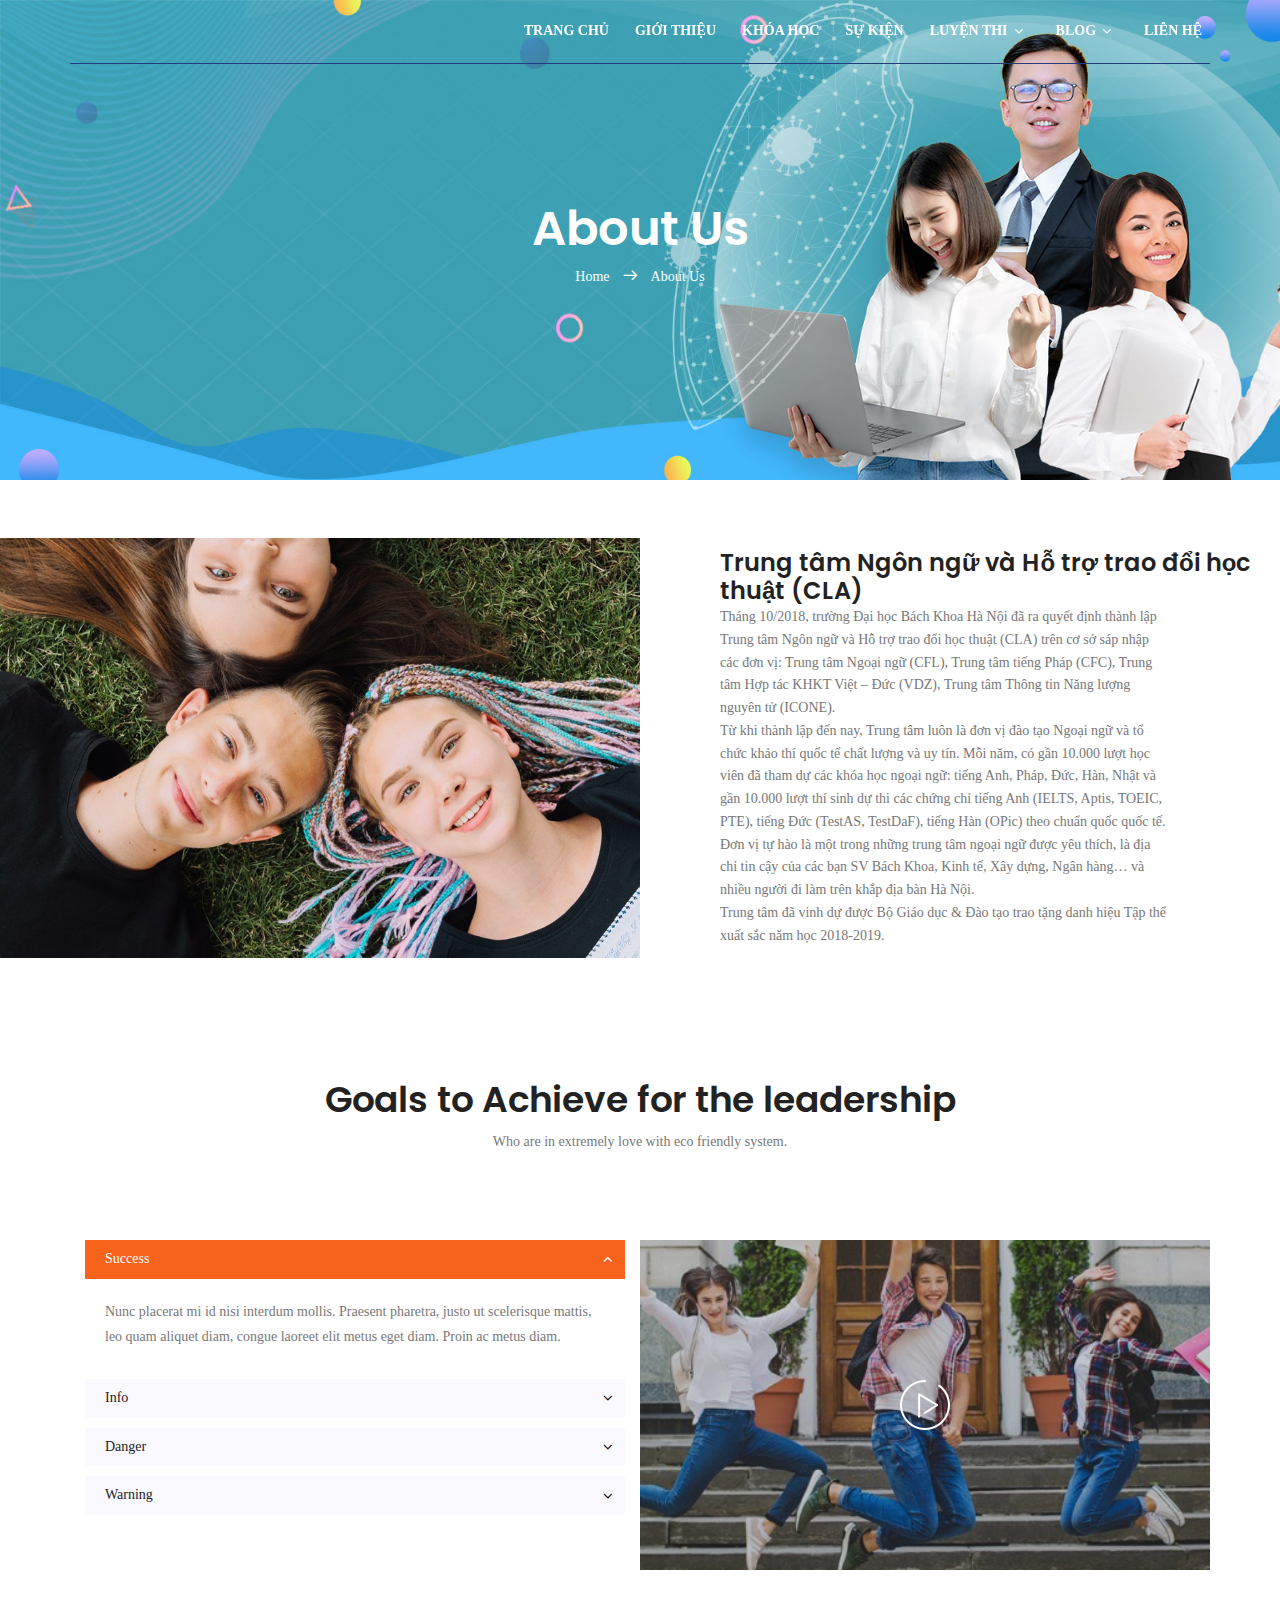
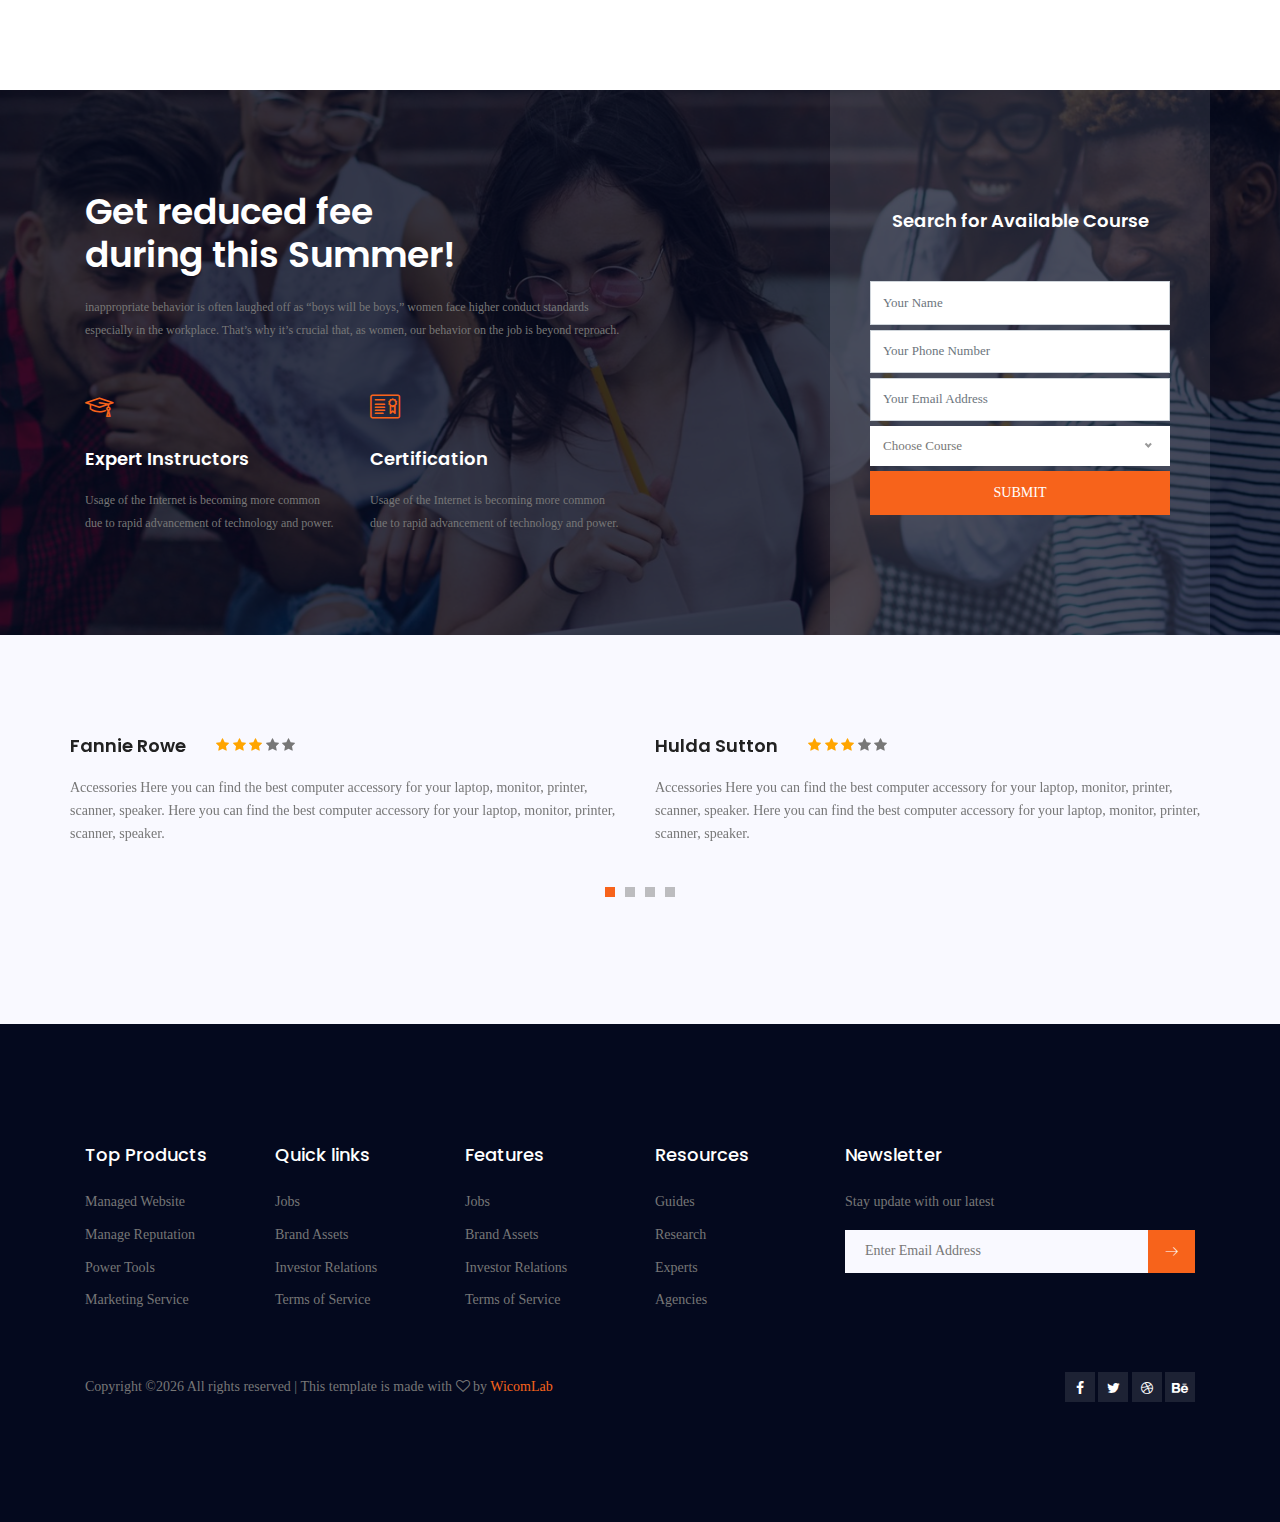
==== commit 6f02a734: "about page" ====
--- a/about.html
+++ b/about.html
@@ -1,10 +1,11 @@
 	<!DOCTYPE html>
 	<html lang="zxx" class="no-js">
+
 	<head>
 		<!-- Mobile Specific Meta -->
 		<meta name="viewport" content="width=device-width, initial-scale=1, shrink-to-fit=no">
 		<!-- Favicon-->
-		<link rel="shortcut icon" href="img/fav.png">
+		<link rel="shortcut icon" href="img/favicon.png">
 		<!-- Author Meta -->
 		<meta name="author" content="colorlib">
 		<!-- Meta Description -->
@@ -16,142 +17,85 @@
 		<!-- Site Title -->
 		<title>Education</title>
 
-		<link href="https://fonts.googleapis.com/css?family=Poppins:100,200,400,300,500,600,700" rel="stylesheet"> 
-			<!--
+		<link href="https://fonts.googleapis.com/css?family=Poppins:100,200,400,300,500,600,700" rel="stylesheet">
+		<!--
 			CSS
 			============================================= -->
-			<link rel="stylesheet" href="css/linearicons.css">
-			<link rel="stylesheet" href="css/font-awesome.min.css">
-			<link rel="stylesheet" href="css/bootstrap.css">
-			<link rel="stylesheet" href="css/magnific-popup.css">
-			<link rel="stylesheet" href="css/nice-select.css">							
-			<link rel="stylesheet" href="css/animate.min.css">
-			<link rel="stylesheet" href="css/owl.carousel.css">			
-			<link rel="stylesheet" href="css/jquery-ui.css">			
-			<link rel="stylesheet" href="css/main.css">
-		</head>
-		<body>	
-		  <header id="header" id="home">
-	  		<div class="header-top">
-	  			<div class="container">
-			  		<div class="row">
-			  			<div class="col-lg-6 col-sm-6 col-8 header-top-left no-padding">
-			  				<ul>
-								<li><a href="#"><i class="fa fa-facebook"></i></a></li>
-								<li><a href="#"><i class="fa fa-twitter"></i></a></li>
-								<li><a href="#"><i class="fa fa-dribbble"></i></a></li>
-								<li><a href="#"><i class="fa fa-behance"></i></a></li>
-			  				</ul>			
-			  			</div>
-			  			<div class="col-lg-6 col-sm-6 col-4 header-top-right no-padding">
-			  				<a href="tel:+953 012 3654 896"><span class="lnr lnr-phone-handset"></span> <span class="text">+953 012 3654 896</span></a>
-			  				<a href="mailto:support@colorlib.com"><span class="lnr lnr-envelope"></span> <span class="text">support@colorlib.com</span></a>			
-			  			</div>
-			  		</div>			  					
-	  			</div>
-			</div>
-		    <div class="container main-menu">
-		    	<div class="row align-items-center justify-content-between d-flex">
-			      <div id="logo">
-			        <a href="index.html"><img src="img/logo.png" alt="" title="" /></a>
-			      </div>
-			      <nav id="nav-menu-container">
-			        <ul class="nav-menu">
-			          <li><a href="index.html">Home</a></li>
-			          <li><a href="about.html">About</a></li>
-			          <li><a href="courses.html">Courses</a></li>
-			          <li><a href="events.html">Events</a></li>
-			          <li><a href="gallery.html">Gallery</a></li>
-			          <li class="menu-has-children"><a href="">Blog</a>
-			            <ul>
-			              <li><a href="blog-home.html">Blog Home</a></li>
-			              <li><a href="blog-single.html">Blog Single</a></li>
-			            </ul>
-			          </li>	
-			          <li class="menu-has-children"><a href="">Pages</a>
-			            <ul>
-		              		<li><a href="course-details.html">Course Details</a></li>		
-		              		<li><a href="event-details.html">Event Details</a></li>		
-			                <li><a href="elements.html">Elements</a></li>
-					          <li class="menu-has-children"><a href="">Level 2 </a>
-					            <ul>
-					              <li><a href="#">Item One</a></li>
-					              <li><a href="#">Item Two</a></li>
-					            </ul>
-					          </li>					                		
-			            </ul>
-			          </li>					          					          		          
-			          <li><a href="contact.html">Contact</a></li>
-			        </ul>
-			      </nav><!-- #nav-menu-container -->		    		
-		    	</div>
-		    </div>
-		  </header><!-- #header -->
-			  
+		<link rel="stylesheet" href="css/linearicons.css">
+		<link rel="stylesheet" href="css/font-awesome.min.css">
+		<link rel="stylesheet" href="css/bootstrap.css">
+		<link rel="stylesheet" href="css/magnific-popup.css">
+		<link rel="stylesheet" href="css/nice-select.css">
+		<link rel="stylesheet" href="css/animate.min.css">
+		<link rel="stylesheet" href="css/owl.carousel.css">
+		<link rel="stylesheet" href="css/jquery-ui.css">
+		<link rel="stylesheet" href="css/main.css">
+	</head>
+
+	<body>
+		<div class="cfl">
+			<header id="header" id="home">
+				<div class="container main-menu">
+					<div class="row align-items-center justify-content-between d-flex">
+						<div id="logo">
+							<a href="index.html"><img src="https://cfl.edu.vn/xmedia/2020/04/cla-title-2020a-400x47.png" alt=""
+									title="" /></a>
+						</div>
+						<nav id="nav-menu-container">
+							<ul class="nav-menu">
+								<li><a href="index.html">Trang chủ</a></li>
+								<li><a href="about.html">Giới thiệu</a></li>
+								<li><a href="courses.html">Khóa học</a></li>
+								<li><a href="events.html">Sự kiện</a></li>
+								<!-- <li><a href="gallery.html">Gallery</a></li> -->
+								<li class="menu-has-children"><a href="">Luyện thi</a>
+									<ul>
+										<li><a href="course-details.html">Course Details</a></li>
+										<li><a href="event-details.html">Event Details</a></li>
+										<li><a href="elements.html">Elements</a></li>
+										<li class="menu-has-children"><a href="">Level 2 </a>
+											<ul>
+												<li><a href="#">Item One</a></li>
+												<li><a href="#">Item Two</a></li>
+											</ul>
+										</li>
+									</ul>
+								</li>
+								<li class="menu-has-children"><a href="">Blog</a>
+									<ul>
+										<li><a href="blog-home.html">Blog Home</a></li>
+										<li><a href="blog-single.html">Blog Single</a></li>
+									</ul>
+								</li>
+								<li><a href="contact.html">Liên hệ</a></li>
+							</ul>
+						</nav><!-- #nav-menu-container -->
+					</div>
+				</div>
+			</header><!-- #header -->
+
 			<!-- start banner Area -->
-			<section class="banner-area relative about-banner" id="home">	
+			<section class="banner-area relative about-banner" id="home">
 				<div class="overlay overlay-bg"></div>
-				<div class="container">				
+				<div class="container">
 					<div class="row d-flex align-items-center justify-content-center">
 						<div class="about-content col-lg-12">
 							<h1 class="text-white">
-								About Us				
-							</h1>	
-							<p class="text-white link-nav"><a href="index.html">Home </a>  <span class="lnr lnr-arrow-right"></span>  <a href="about.html"> About Us</a></p>
-						</div>	
+								About Us
+							</h1>
+							<p class="text-white link-nav"><a href="index.html">Home </a> <span
+									class="lnr lnr-arrow-right"></span> <a href="about.html"> About Us</a></p>
+						</div>
 					</div>
 				</div>
 			</section>
-			<!-- End banner Area -->	
+			<!-- End banner Area -->
 
 			<!-- Start feature Area -->
 			<section class="feature-area pb-120">
-				<div class="container">
-					<div class="row">
-						<div class="col-lg-4">
-							<div class="single-feature">
-								<div class="title">
-									<h4>Learn Online Courses</h4>
-								</div>
-								<div class="desc-wrap">
-									<p>
-										Usage of the Internet is becoming more common due to rapid advancement
-										of technology.
-									</p>
-									<a href="#">Join Now</a>									
-								</div>
-							</div>
-						</div>
-						<div class="col-lg-4">
-							<div class="single-feature">
-								<div class="title">
-									<h4>No.1 of universities</h4>
-								</div>
-								<div class="desc-wrap">
-									<p>
-										For many of us, our very first experience of learning about the celestial bodies begins when we saw our first.
-									</p>
-									<a href="#">Join Now</a>									
-								</div>
-							</div>
-						</div>
-						<div class="col-lg-4">
-							<div class="single-feature">
-								<div class="title">
-									<h4>Huge Library</h4>
-								</div>
-								<div class="desc-wrap">
-									<p>
-										If you are a serious astronomy fanatic like a lot of us are, you can probably remember that one event.
-									</p>
-									<a href="#">Join Now</a>									
-								</div>
-							</div>
-						</div>												
-					</div>
-				</div>	
+			
 			</section>
-			<!-- End feature Area -->		
+			<!-- End feature Area -->
 
 			<!-- Start info Area -->
 			<section class="info-area pb-120">
@@ -161,18 +105,16 @@
 							<img class="img-fluid" src="img/about-img.jpg" alt="">
 						</div>
 						<div class="col-lg-6 info-area-right">
-							<h1>Who we are
-							to Serave the nation</h1>
-							<p>inappropriate behavior is often laughed off as “boys will be boys,” women face higher conduct standards especially in the workplace. That’s why it’s crucial that, as women, our behavior on the job is beyond reproach.</p>
-							<br>
-							<p>
-								inappropriate behavior is often laughed off as “boys will be boys,” women face higher conduct standards especially in the workplace. That’s why it’s crucial that, as women, our behavior on the job is beyond reproach. inappropriate behavior is often laughed off as “boys will be boys,” women face higher conduct standards especially in the workplace. That’s why it’s crucial that, as women, our behavior on the job is beyond reproach.
-							</p>
-						</div>
-					</div>
-				</div>	
+							<h3>Trung tâm Ngôn ngữ và Hỗ trợ trao đổi học thuật (CLA)</h3>
+							<p>Tháng 10/2018, trường Đại học Bách Khoa Hà Nội đã ra quyết định thành lập Trung tâm Ngôn ngữ và Hỗ trợ trao đổi học thuật (CLA) trên cơ sở sáp nhập các đơn vị: Trung tâm Ngoại ngữ (CFL), Trung tâm tiếng Pháp (CFC), Trung tâm Hợp tác KHKT Việt – Đức (VDZ), Trung tâm Thông tin Năng lượng nguyên tử (ICONE).</p>
+							<p>Từ khi thành lập đến nay, Trung tâm luôn là đơn vị đào tạo Ngoại ngữ và tổ chức khảo thí quốc tế chất lượng và uy tín. Mỗi năm, có gần 10.000 lượt học viên đã tham dự các khóa học ngoại ngữ: tiếng Anh, Pháp, Đức, Hàn, Nhật và gần 10.000 lượt thí sinh dự thi các chứng chỉ tiếng Anh (IELTS, Aptis, TOEIC, PTE), tiếng Đức (TestAS, TestDaF), tiếng Hàn (OPic) theo chuẩn quốc quốc tế.</p>
+							<p>Đơn vị tự hào là một trong những trung tâm ngoại ngữ được yêu thích, là địa chỉ tin cậy của các bạn SV Bách Khoa, Kinh tế, Xây dựng, Ngân hàng… và nhiều người đi làm trên khắp địa bàn Hà Nội.</p>
+							<p>Trung tâm đã vinh dự được Bộ Giáo dục & Đào tạo trao tặng danh hiệu Tập thể xuất sắc năm học 2018-2019.</p>
+						</div>
+					</div>
+				</div>
 			</section>
-			<!-- End info Area -->	
+			<!-- End info Area -->
 
 			<!-- Start course-mission Area -->
 			<section class="course-mission-area pb-120">
@@ -184,48 +126,55 @@
 								<p>Who are in extremely love with eco friendly system.</p>
 							</div>
 						</div>
-					</div>							
-                    <div class="row">
-                        <div class="col-md-6 accordion-left">
-
-                            <!-- accordion 2 start-->
-                            <dl class="accordion">
-                                <dt>
-                                    <a href="">Success</a>
-                                </dt>
-                                <dd>
-                                    Nunc placerat mi id nisi interdum mollis. Praesent pharetra, justo ut scelerisque mattis, leo quam aliquet diam, congue laoreet elit metus eget diam. Proin ac metus diam.
-                                </dd>
-                                <dt>
-                                    <a href="">Info</a>
-                                </dt>
-                                <dd>
-                                    Donec nec justo eget felis facilisis fermentum. Aliquam porttitor mauris sit amet orci. Aenean dignissim pellentesque felis. leo quam aliquet diam, congue laoreet elit metus eget diam.
-                                </dd>
-                                <dt>
-                                    <a href="">Danger</a>
-                                </dt>
-                                <dd>
-                                    Lorem ipsum dolor sit amet, consectetuer adipiscing elit. Phasellus hendrerit. Pellentesque aliquet nibh nec urna. Proin ac metus diam.
-                                </dd>
-                                <dt>
-                                    <a href="">Warning</a>
-                                </dt>
-                                <dd>
-                                    Lorem ipsum dolor sit amet, consectetuer adipiscing elit. Phasellus hendrerit. Pellentesque aliquet nibh nec urna. Proin ac metus diam.
-                                </dd>                                    
-                            </dl>
-                            <!-- accordion 2 end-->
-                        </div>
-                        <div class="col-md-6 video-right justify-content-center align-items-center d-flex relative">
-                        	<div class="overlay overlay-bg"></div>
-							<a class="play-btn" href="https://www.youtube.com/watch?v=ARA0AxrnHdM"><img class="img-fluid mx-auto" src="img/play.png" alt=""></a>
-                        </div>
-                    </div>
-				</div>	
+					</div>
+					<div class="row">
+						<div class="col-md-6 accordion-left">
+
+							<!-- accordion 2 start-->
+							<dl class="accordion">
+								<dt>
+									<a href="">Success</a>
+								</dt>
+								<dd>
+									Nunc placerat mi id nisi interdum mollis. Praesent pharetra, justo ut scelerisque
+									mattis, leo quam aliquet diam, congue laoreet elit metus eget diam. Proin ac metus
+									diam.
+								</dd>
+								<dt>
+									<a href="">Info</a>
+								</dt>
+								<dd>
+									Donec nec justo eget felis facilisis fermentum. Aliquam porttitor mauris sit amet orci.
+									Aenean dignissim pellentesque felis. leo quam aliquet diam, congue laoreet elit metus
+									eget diam.
+								</dd>
+								<dt>
+									<a href="">Danger</a>
+								</dt>
+								<dd>
+									Lorem ipsum dolor sit amet, consectetuer adipiscing elit. Phasellus hendrerit.
+									Pellentesque aliquet nibh nec urna. Proin ac metus diam.
+								</dd>
+								<dt>
+									<a href="">Warning</a>
+								</dt>
+								<dd>
+									Lorem ipsum dolor sit amet, consectetuer adipiscing elit. Phasellus hendrerit.
+									Pellentesque aliquet nibh nec urna. Proin ac metus diam.
+								</dd>
+							</dl>
+							<!-- accordion 2 end-->
+						</div>
+						<div class="col-md-6 video-right justify-content-center align-items-center d-flex relative">
+							<div class="overlay overlay-bg"></div>
+							<a class="play-btn" href="https://www.youtube.com/watch?v=ARA0AxrnHdM"><img
+									class="img-fluid mx-auto" src="img/play.png" alt=""></a>
+						</div>
+					</div>
+				</div>
 			</section>
 			<!-- End course-mission Area -->
-					
+
 
 			<!-- Start search-course Area -->
 			<section class="search-course-area relative">
@@ -238,31 +187,42 @@
 								during this Summer!
 							</h1>
 							<p>
-								inappropriate behavior is often laughed off as “boys will be boys,” women face higher conduct standards especially in the workplace. That’s why it’s crucial that, as women, our behavior on the job is beyond reproach.
+								inappropriate behavior is often laughed off as “boys will be boys,” women face higher
+								conduct standards especially in the workplace. That’s why it’s crucial that, as women, our
+								behavior on the job is beyond reproach.
 							</p>
 							<div class="row details-content">
 								<div class="col single-detials">
 									<span class="lnr lnr-graduation-hat"></span>
-									<a href="#"><h4>Expert Instructors</h4></a>		
+									<a href="#">
+										<h4>Expert Instructors</h4>
+									</a>
 									<p>
-										Usage of the Internet is becoming more common due to rapid advancement of technology and power.
-									</p>						
+										Usage of the Internet is becoming more common due to rapid advancement of
+										technology and power.
+									</p>
 								</div>
 								<div class="col single-detials">
 									<span class="lnr lnr-license"></span>
-									<a href="#"><h4>Certification</h4></a>		
+									<a href="#">
+										<h4>Certification</h4>
+									</a>
 									<p>
-										Usage of the Internet is becoming more common due to rapid advancement of technology and power.
-									</p>						
-								</div>								
+										Usage of the Internet is becoming more common due to rapid advancement of
+										technology and power.
+									</p>
+								</div>
 							</div>
 						</div>
 						<div class="col-lg-4 col-md-6 search-course-right section-gap">
 							<form class="form-wrap" action="#">
-								<h4 class="text-white pb-20 text-center mb-30">Search for Available Course</h4>		
-								<input type="text" class="form-control" name="name" placeholder="Your Name" onfocus="this.placeholder = ''" onblur="this.placeholder = 'Your Name'" >
-								<input type="phone" class="form-control" name="phone" placeholder="Your Phone Number" onfocus="this.placeholder = ''" onblur="this.placeholder = 'Your Phone Number'" >
-								<input type="email" class="form-control" name="email" placeholder="Your Email Address" onfocus="this.placeholder = ''" onblur="this.placeholder = 'Your Email Address'" >
+								<h4 class="text-white pb-20 text-center mb-30">Search for Available Course</h4>
+								<input type="text" class="form-control" name="name" placeholder="Your Name"
+									onfocus="this.placeholder = ''" onblur="this.placeholder = 'Your Name'">
+								<input type="phone" class="form-control" name="phone" placeholder="Your Phone Number"
+									onfocus="this.placeholder = ''" onblur="this.placeholder = 'Your Phone Number'">
+								<input type="email" class="form-control" name="email" placeholder="Your Email Address"
+									onfocus="this.placeholder = ''" onblur="this.placeholder = 'Your Email Address'">
 								<div class="form-select" id="service-select">
 									<select>
 										<option datd-display="">Choose Course</option>
@@ -271,164 +231,181 @@
 										<option value="3">Course Three</option>
 										<option value="4">Course Four</option>
 									</select>
-								</div>									
+								</div>
 								<button class="primary-btn text-uppercase">Submit</button>
 							</form>
 						</div>
 					</div>
-				</div>	
+				</div>
 			</section>
-			<!-- End search-course Area -->			
+			<!-- End search-course Area -->
 
 			<!-- Start review Area -->
 			<section class="review-area section-gap relative">
 				<div class="overlay overlay-bg"></div>
-				<div class="container">				
+				<div class="container">
 					<div class="row">
 						<div class="active-review-carusel">
 							<div class="single-review item">
 								<div class="title justify-content-start d-flex">
-									<a href="#"><h4>Fannie Rowe</h4></a>
-									<div class="star">
-										<span class="fa fa-star checked"></span>
-										<span class="fa fa-star checked"></span>
-										<span class="fa fa-star checked"></span>
-										<span class="fa fa-star"></span>
-										<span class="fa fa-star"></span>
-									</div>
-								</div>
-								<p>
-									Accessories Here you can find the best computer accessory for your laptop, monitor, printer, scanner, speaker. Here you can find the best computer accessory for your laptop, monitor, printer, scanner, speaker.
-								</p>
-							</div>
-							<div class="single-review item">
-								<div class="title justify-content-start d-flex">
-									<a href="#"><h4>Hulda Sutton</h4></a>
-									<div class="star">
-										<span class="fa fa-star checked"></span>
-										<span class="fa fa-star checked"></span>
-										<span class="fa fa-star checked"></span>
-										<span class="fa fa-star"></span>
-										<span class="fa fa-star"></span>
-									</div>
-								</div>
-								<p>
-									Accessories Here you can find the best computer accessory for your laptop, monitor, printer, scanner, speaker. Here you can find the best computer accessory for your laptop, monitor, printer, scanner, speaker.
-								</p>
-							</div>
-							<div class="single-review item">
-								<div class="title justify-content-start d-flex">
-									<a href="#"><h4>Fannie Rowe</h4></a>
-									<div class="star">
-										<span class="fa fa-star checked"></span>
-										<span class="fa fa-star checked"></span>
-										<span class="fa fa-star checked"></span>
-										<span class="fa fa-star"></span>
-										<span class="fa fa-star"></span>
-									</div>
-								</div>
-								<p>
-									Accessories Here you can find the best computer accessory for your laptop, monitor, printer, scanner, speaker. Here you can find the best computer accessory for your laptop, monitor, printer, scanner, speaker.
-								</p>
-							</div>
-							<div class="single-review item">
-								<div class="title justify-content-start d-flex">
-									<a href="#"><h4>Hulda Sutton</h4></a>
-									<div class="star">
-										<span class="fa fa-star checked"></span>
-										<span class="fa fa-star checked"></span>
-										<span class="fa fa-star checked"></span>
-										<span class="fa fa-star"></span>
-										<span class="fa fa-star"></span>
-									</div>
-								</div>
-								<p>
-									Accessories Here you can find the best computer accessory for your laptop, monitor, printer, scanner, speaker. Here you can find the best computer accessory for your laptop, monitor, printer, scanner, speaker.
-								</p>
-							</div>	
-							<div class="single-review item">
-								<div class="title justify-content-start d-flex">
-									<a href="#"><h4>Fannie Rowe</h4></a>
-									<div class="star">
-										<span class="fa fa-star checked"></span>
-										<span class="fa fa-star checked"></span>
-										<span class="fa fa-star checked"></span>
-										<span class="fa fa-star"></span>
-										<span class="fa fa-star"></span>
-									</div>
-								</div>
-								<p>
-									Accessories Here you can find the best computer accessory for your laptop, monitor, printer, scanner, speaker. Here you can find the best computer accessory for your laptop, monitor, printer, scanner, speaker.
-								</p>
-							</div>
-							<div class="single-review item">
-								<div class="title justify-content-start d-flex">
-									<a href="#"><h4>Hulda Sutton</h4></a>
-									<div class="star">
-										<span class="fa fa-star checked"></span>
-										<span class="fa fa-star checked"></span>
-										<span class="fa fa-star checked"></span>
-										<span class="fa fa-star"></span>
-										<span class="fa fa-star"></span>
-									</div>
-								</div>
-								<p>
-									Accessories Here you can find the best computer accessory for your laptop, monitor, printer, scanner, speaker. Here you can find the best computer accessory for your laptop, monitor, printer, scanner, speaker.
+									<a href="#">
+										<h4>Fannie Rowe</h4>
+									</a>
+									<div class="star">
+										<span class="fa fa-star checked"></span>
+										<span class="fa fa-star checked"></span>
+										<span class="fa fa-star checked"></span>
+										<span class="fa fa-star"></span>
+										<span class="fa fa-star"></span>
+									</div>
+								</div>
+								<p>
+									Accessories Here you can find the best computer accessory for your laptop, monitor,
+									printer, scanner, speaker. Here you can find the best computer accessory for your
+									laptop, monitor, printer, scanner, speaker.
+								</p>
+							</div>
+							<div class="single-review item">
+								<div class="title justify-content-start d-flex">
+									<a href="#">
+										<h4>Hulda Sutton</h4>
+									</a>
+									<div class="star">
+										<span class="fa fa-star checked"></span>
+										<span class="fa fa-star checked"></span>
+										<span class="fa fa-star checked"></span>
+										<span class="fa fa-star"></span>
+										<span class="fa fa-star"></span>
+									</div>
+								</div>
+								<p>
+									Accessories Here you can find the best computer accessory for your laptop, monitor,
+									printer, scanner, speaker. Here you can find the best computer accessory for your
+									laptop, monitor, printer, scanner, speaker.
+								</p>
+							</div>
+							<div class="single-review item">
+								<div class="title justify-content-start d-flex">
+									<a href="#">
+										<h4>Fannie Rowe</h4>
+									</a>
+									<div class="star">
+										<span class="fa fa-star checked"></span>
+										<span class="fa fa-star checked"></span>
+										<span class="fa fa-star checked"></span>
+										<span class="fa fa-star"></span>
+										<span class="fa fa-star"></span>
+									</div>
+								</div>
+								<p>
+									Accessories Here you can find the best computer accessory for your laptop, monitor,
+									printer, scanner, speaker. Here you can find the best computer accessory for your
+									laptop, monitor, printer, scanner, speaker.
+								</p>
+							</div>
+							<div class="single-review item">
+								<div class="title justify-content-start d-flex">
+									<a href="#">
+										<h4>Hulda Sutton</h4>
+									</a>
+									<div class="star">
+										<span class="fa fa-star checked"></span>
+										<span class="fa fa-star checked"></span>
+										<span class="fa fa-star checked"></span>
+										<span class="fa fa-star"></span>
+										<span class="fa fa-star"></span>
+									</div>
+								</div>
+								<p>
+									Accessories Here you can find the best computer accessory for your laptop, monitor,
+									printer, scanner, speaker. Here you can find the best computer accessory for your
+									laptop, monitor, printer, scanner, speaker.
+								</p>
+							</div>
+							<div class="single-review item">
+								<div class="title justify-content-start d-flex">
+									<a href="#">
+										<h4>Fannie Rowe</h4>
+									</a>
+									<div class="star">
+										<span class="fa fa-star checked"></span>
+										<span class="fa fa-star checked"></span>
+										<span class="fa fa-star checked"></span>
+										<span class="fa fa-star"></span>
+										<span class="fa fa-star"></span>
+									</div>
+								</div>
+								<p>
+									Accessories Here you can find the best computer accessory for your laptop, monitor,
+									printer, scanner, speaker. Here you can find the best computer accessory for your
+									laptop, monitor, printer, scanner, speaker.
+								</p>
+							</div>
+							<div class="single-review item">
+								<div class="title justify-content-start d-flex">
+									<a href="#">
+										<h4>Hulda Sutton</h4>
+									</a>
+									<div class="star">
+										<span class="fa fa-star checked"></span>
+										<span class="fa fa-star checked"></span>
+										<span class="fa fa-star checked"></span>
+										<span class="fa fa-star"></span>
+										<span class="fa fa-star"></span>
+									</div>
+								</div>
+								<p>
+									Accessories Here you can find the best computer accessory for your laptop, monitor,
+									printer, scanner, speaker. Here you can find the best computer accessory for your
+									laptop, monitor, printer, scanner, speaker.
 								</p>
 							</div>
 							<div class="single-review item">
 								<img src="img/r1.png" alt="">
 								<div class="title justify-content-start d-flex">
-									<a href="#"><h4>Fannie Rowe</h4></a>
-									<div class="star">
-										<span class="fa fa-star checked"></span>
-										<span class="fa fa-star checked"></span>
-										<span class="fa fa-star checked"></span>
-										<span class="fa fa-star"></span>
-										<span class="fa fa-star"></span>
-									</div>
-								</div>
-								<p>
-									Accessories Here you can find the best computer accessory for your laptop, monitor, printer, scanner, speaker. Here you can find the best computer accessory for your laptop, monitor, printer, scanner, speaker.
-								</p>
-							</div>
-							<div class="single-review item">
-								<div class="title justify-content-start d-flex">
-									<a href="#"><h4>Hulda Sutton</h4></a>
-									<div class="star">
-										<span class="fa fa-star checked"></span>
-										<span class="fa fa-star checked"></span>
-										<span class="fa fa-star checked"></span>
-										<span class="fa fa-star"></span>
-										<span class="fa fa-star"></span>
-									</div>
-								</div>
-								<p>
-									Accessories Here you can find the best computer accessory for your laptop, monitor, printer, scanner, speaker. Here you can find the best computer accessory for your laptop, monitor, printer, scanner, speaker.
-								</p>
-							</div>																												
-						</div>
-					</div>
-				</div>	
+									<a href="#">
+										<h4>Fannie Rowe</h4>
+									</a>
+									<div class="star">
+										<span class="fa fa-star checked"></span>
+										<span class="fa fa-star checked"></span>
+										<span class="fa fa-star checked"></span>
+										<span class="fa fa-star"></span>
+										<span class="fa fa-star"></span>
+									</div>
+								</div>
+								<p>
+									Accessories Here you can find the best computer accessory for your laptop, monitor,
+									printer, scanner, speaker. Here you can find the best computer accessory for your
+									laptop, monitor, printer, scanner, speaker.
+								</p>
+							</div>
+							<div class="single-review item">
+								<div class="title justify-content-start d-flex">
+									<a href="#">
+										<h4>Hulda Sutton</h4>
+									</a>
+									<div class="star">
+										<span class="fa fa-star checked"></span>
+										<span class="fa fa-star checked"></span>
+										<span class="fa fa-star checked"></span>
+										<span class="fa fa-star"></span>
+										<span class="fa fa-star"></span>
+									</div>
+								</div>
+								<p>
+									Accessories Here you can find the best computer accessory for your laptop, monitor,
+									printer, scanner, speaker. Here you can find the best computer accessory for your
+									laptop, monitor, printer, scanner, speaker.
+								</p>
+							</div>
+						</div>
+					</div>
+				</div>
 			</section>
-			<!-- End review Area -->					
-
-			<!-- Start cta-two Area -->
-			<section class="cta-two-area">
-				<div class="container">
-					<div class="row">
-						<div class="col-lg-8 cta-left">
-							<h1>Not Yet Satisfied with our Trend?</h1>
-						</div>
-						<div class="col-lg-4 cta-right">
-							<a class="primary-btn wh" href="#">view our blog</a>
-						</div>
-					</div>
-				</div>	
-			</section>
-			<!-- End cta-two Area -->						    			
-
-			<!-- start footer Area -->		
+			<!-- End review Area -->
+
+			<!-- start footer Area -->
 			<footer class="footer-area section-gap">
 				<div class="container">
 					<div class="row">
@@ -440,7 +417,7 @@
 									<li><a href="#">Manage Reputation</a></li>
 									<li><a href="#">Power Tools</a></li>
 									<li><a href="#">Marketing Service</a></li>
-								</ul>								
+								</ul>
 							</div>
 						</div>
 						<div class="col-lg-2 col-md-6 col-sm-6">
@@ -451,7 +428,7 @@
 									<li><a href="#">Brand Assets</a></li>
 									<li><a href="#">Investor Relations</a></li>
 									<li><a href="#">Terms of Service</a></li>
-								</ul>								
+								</ul>
 							</div>
 						</div>
 						<div class="col-lg-2 col-md-6 col-sm-6">
@@ -462,7 +439,7 @@
 									<li><a href="#">Brand Assets</a></li>
 									<li><a href="#">Investor Relations</a></li>
 									<li><a href="#">Terms of Service</a></li>
-								</ul>								
+								</ul>
 							</div>
 						</div>
 						<div class="col-lg-2 col-md-6 col-sm-6">
@@ -473,58 +450,71 @@
 									<li><a href="#">Research</a></li>
 									<li><a href="#">Experts</a></li>
 									<li><a href="#">Agencies</a></li>
-								</ul>								
-							</div>
-						</div>																		
+								</ul>
+							</div>
+						</div>
 						<div class="col-lg-4  col-md-6 col-sm-6">
 							<div class="single-footer-widget">
 								<h4>Newsletter</h4>
 								<p>Stay update with our latest</p>
 								<div class="" id="mc_embed_signup">
-									 <form target="_blank" action="https://spondonit.us12.list-manage.com/subscribe/post?u=1462626880ade1ac87bd9c93a&amp;id=92a4423d01" method="get">
-									  <div class="input-group">
-									    <input type="text" class="form-control" name="EMAIL" placeholder="Enter Email Address" onfocus="this.placeholder = ''" onblur="this.placeholder = 'Enter Email Address '" required="" type="email">
-									    <div class="input-group-btn">
-									      <button class="btn btn-default" type="submit">
-									        <span class="lnr lnr-arrow-right"></span>
-									      </button>    
-									    </div>
-									    	<div class="info"></div>  
-									  </div>
-									</form> 
-								</div>
-							</div>
-						</div>											
+									<form target="_blank"
+										action="https://spondonit.us12.list-manage.com/subscribe/post?u=1462626880ade1ac87bd9c93a&amp;id=92a4423d01"
+										method="get">
+										<div class="input-group">
+											<input type="text" class="form-control" name="EMAIL"
+												placeholder="Enter Email Address" onfocus="this.placeholder = ''"
+												onblur="this.placeholder = 'Enter Email Address '" required="" type="email">
+											<div class="input-group-btn">
+												<button class="btn btn-default" type="submit">
+													<span class="lnr lnr-arrow-right"></span>
+												</button>
+											</div>
+											<div class="info"></div>
+										</div>
+									</form>
+								</div>
+							</div>
+						</div>
 					</div>
 					<div class="footer-bottom row align-items-center justify-content-between">
-						<p class="footer-text m-0 col-lg-6 col-md-12"><!-- Link back to Colorlib can't be removed. Template is licensed under CC BY 3.0. -->
-Copyright &copy;<script>document.write(new Date().getFullYear());</script> All rights reserved | This template is made with <i class="fa fa-heart-o" aria-hidden="true"></i> by <a href="https://colorlib.com" target="_blank">Colorlib</a>
-<!-- Link back to Colorlib can't be removed. Template is licensed under CC BY 3.0. --></p>
+						<p class="footer-text m-0 col-lg-6 col-md-12">
+							<!-- Link back to Colorlib can't be removed. Template is licensed under CC BY 3.0. -->
+							Copyright &copy;<script>
+								document.write(new Date().getFullYear());
+							</script> All rights reserved | This template is made with <i class="fa fa-heart-o"
+								aria-hidden="true"></i> by <a href="https://www.facebook.com/wicombk"
+								target="_blank">WicomLab</a>
+							<!-- Link back to Colorlib can't be removed. Template is licensed under CC BY 3.0. -->
+						</p>
 						<div class="col-lg-6 col-sm-12 footer-social">
 							<a href="#"><i class="fa fa-facebook"></i></a>
 							<a href="#"><i class="fa fa-twitter"></i></a>
 							<a href="#"><i class="fa fa-dribbble"></i></a>
 							<a href="#"><i class="fa fa-behance"></i></a>
 						</div>
-					</div>						
-				</div>
-			</footer>	
-			<!-- End footer Area -->	
-
-
-			<script src="js/vendor/jquery-2.2.4.min.js"></script>
-			<script src="https://cdnjs.cloudflare.com/ajax/libs/popper.js/1.12.9/umd/popper.min.js" integrity="sha384-ApNbgh9B+Y1QKtv3Rn7W3mgPxhU9K/ScQsAP7hUibX39j7fakFPskvXusvfa0b4Q" crossorigin="anonymous"></script>
-			<script src="js/vendor/bootstrap.min.js"></script>			
-			<script src="https://maps.googleapis.com/maps/api/js?key=AIzaSyBhOdIF3Y9382fqJYt5I_sswSrEw5eihAA"></script>
-  			<script src="js/easing.min.js"></script>			
-			<script src="js/hoverIntent.js"></script>
-			<script src="js/superfish.min.js"></script>	
-			<script src="js/jquery.ajaxchimp.min.js"></script>
-			<script src="js/jquery.magnific-popup.min.js"></script>	
-    		<script src="js/jquery.tabs.min.js"></script>						
-			<script src="js/jquery.nice-select.min.js"></script>	
-			<script src="js/owl.carousel.min.js"></script>									
-			<script src="js/mail-script.js"></script>	
-			<script src="js/main.js"></script>	
-		</body>
+					</div>
+				</div>
+			</footer>
+			<!-- End footer Area -->
+		</div>
+
+		<script src="js/vendor/jquery-2.2.4.min.js"></script>
+		<script src="https://cdnjs.cloudflare.com/ajax/libs/popper.js/1.12.9/umd/popper.min.js"
+			integrity="sha384-ApNbgh9B+Y1QKtv3Rn7W3mgPxhU9K/ScQsAP7hUibX39j7fakFPskvXusvfa0b4Q" crossorigin="anonymous">
+		</script>
+		<script src="js/vendor/bootstrap.min.js"></script>
+		<script src="https://maps.googleapis.com/maps/api/js?key=AIzaSyBhOdIF3Y9382fqJYt5I_sswSrEw5eihAA"></script>
+		<script src="js/easing.min.js"></script>
+		<script src="js/hoverIntent.js"></script>
+		<script src="js/superfish.min.js"></script>
+		<script src="js/jquery.ajaxchimp.min.js"></script>
+		<script src="js/jquery.magnific-popup.min.js"></script>
+		<script src="js/jquery.tabs.min.js"></script>
+		<script src="js/jquery.nice-select.min.js"></script>
+		<script src="js/owl.carousel.min.js"></script>
+		<script src="js/mail-script.js"></script>
+		<script src="js/main.js"></script>
+	</body>
+
 	</html>--- a/css/main.css
+++ b/css/main.css
@@ -1,3 +1,8 @@
+.cfl {
+    width: 100%;
+    overflow: hidden;
+}
+
 ::-moz-selection {
     background-color: #f7631b;
     color: #fff
@@ -37,7 +42,7 @@
 
 body {
     color: #777;
-    font-family: "Poppins", sans-serif;
+    font-family: "Segoe UI";
     font-size: 14px;
     font-weight: 300;
     line-height: 1.625em;
@@ -2125,7 +2130,7 @@
     }
 
     #header #logo img {
-        max-height: 40px
+        max-height: 22px
     }
 }
 
@@ -2195,8 +2200,8 @@
     text-decoration: none;
     display: inline-block;
     color: #fff;
-    font-weight: 500;
-    font-size: 12px;
+    font-weight: 700;
+    font-size: 14px;
     text-transform: uppercase;
     outline: none
 }
@@ -2242,7 +2247,7 @@
     position: fixed;
     right: 15px;
     z-index: 999;
-    top: 62px;
+    top: 20px;
     border: 0;
     background: none;
     font-size: 24px;
@@ -2468,12 +2473,16 @@
 }
 
 .banner-area {
-    background: url(https://cfl.edu.vn/xmedia/2018/05/sinh-vien-1.jpg) right;
-    background-size: cover
+    background: url(../img/img-banner.jpg) no-repeat;
+    background-size: 100%;
+    width: 100vw;
+    height: 37.5vw;
+    line-height: 1;
 }
 
 .banner-area .overlay-bg {
-    background-color:rgba(23, 155, 215, 0.4);
+    /* background-color:rgba(23, 155, 215, 0.4); */
+    background-color: rgba(0, 0, 0, 0);
 }
 
 @media (max-width: 767px) {
@@ -2586,6 +2595,10 @@
 
     .single-feature .title {
         background: #f7631b
+    }
+
+    .feature-area {
+        margin-top: 0px;
     }
 }
 
@@ -2848,7 +2861,8 @@
 }
 
 .review-area {
-    background: #f9f9ff
+    background: #f9f9ff;
+    padding-top: 80px;
 }
 
 .review-area h4 {
@@ -3062,8 +3076,11 @@
 }
 
 .about-banner {
-    background: url(../img/top-banner.jpg) right no-repeat;
-    background-size: cover
+    background: url(../img/img-banner.jpg) no-repeat;
+    background-size: 100%;
+    width: 100vw;
+    height: 37.5vw;
+    line-height: 1;
 }
 
 .about-content {
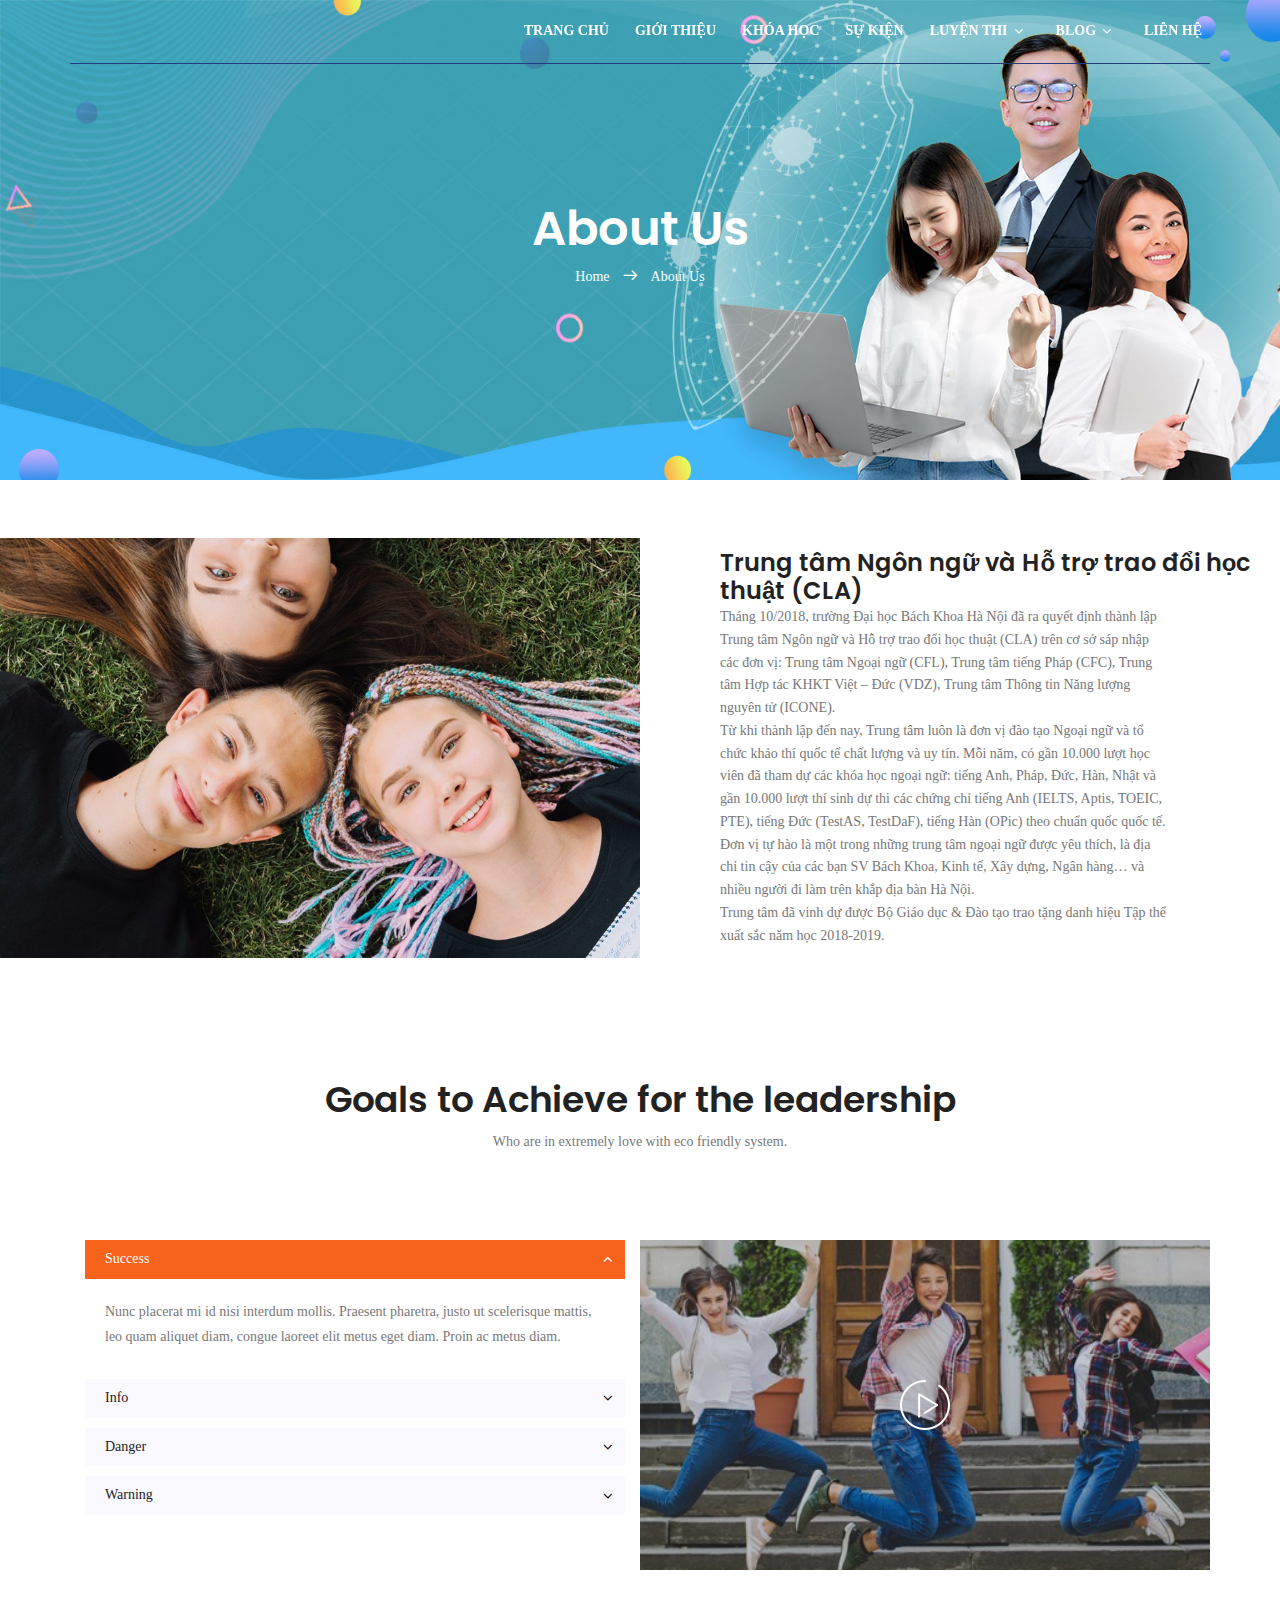
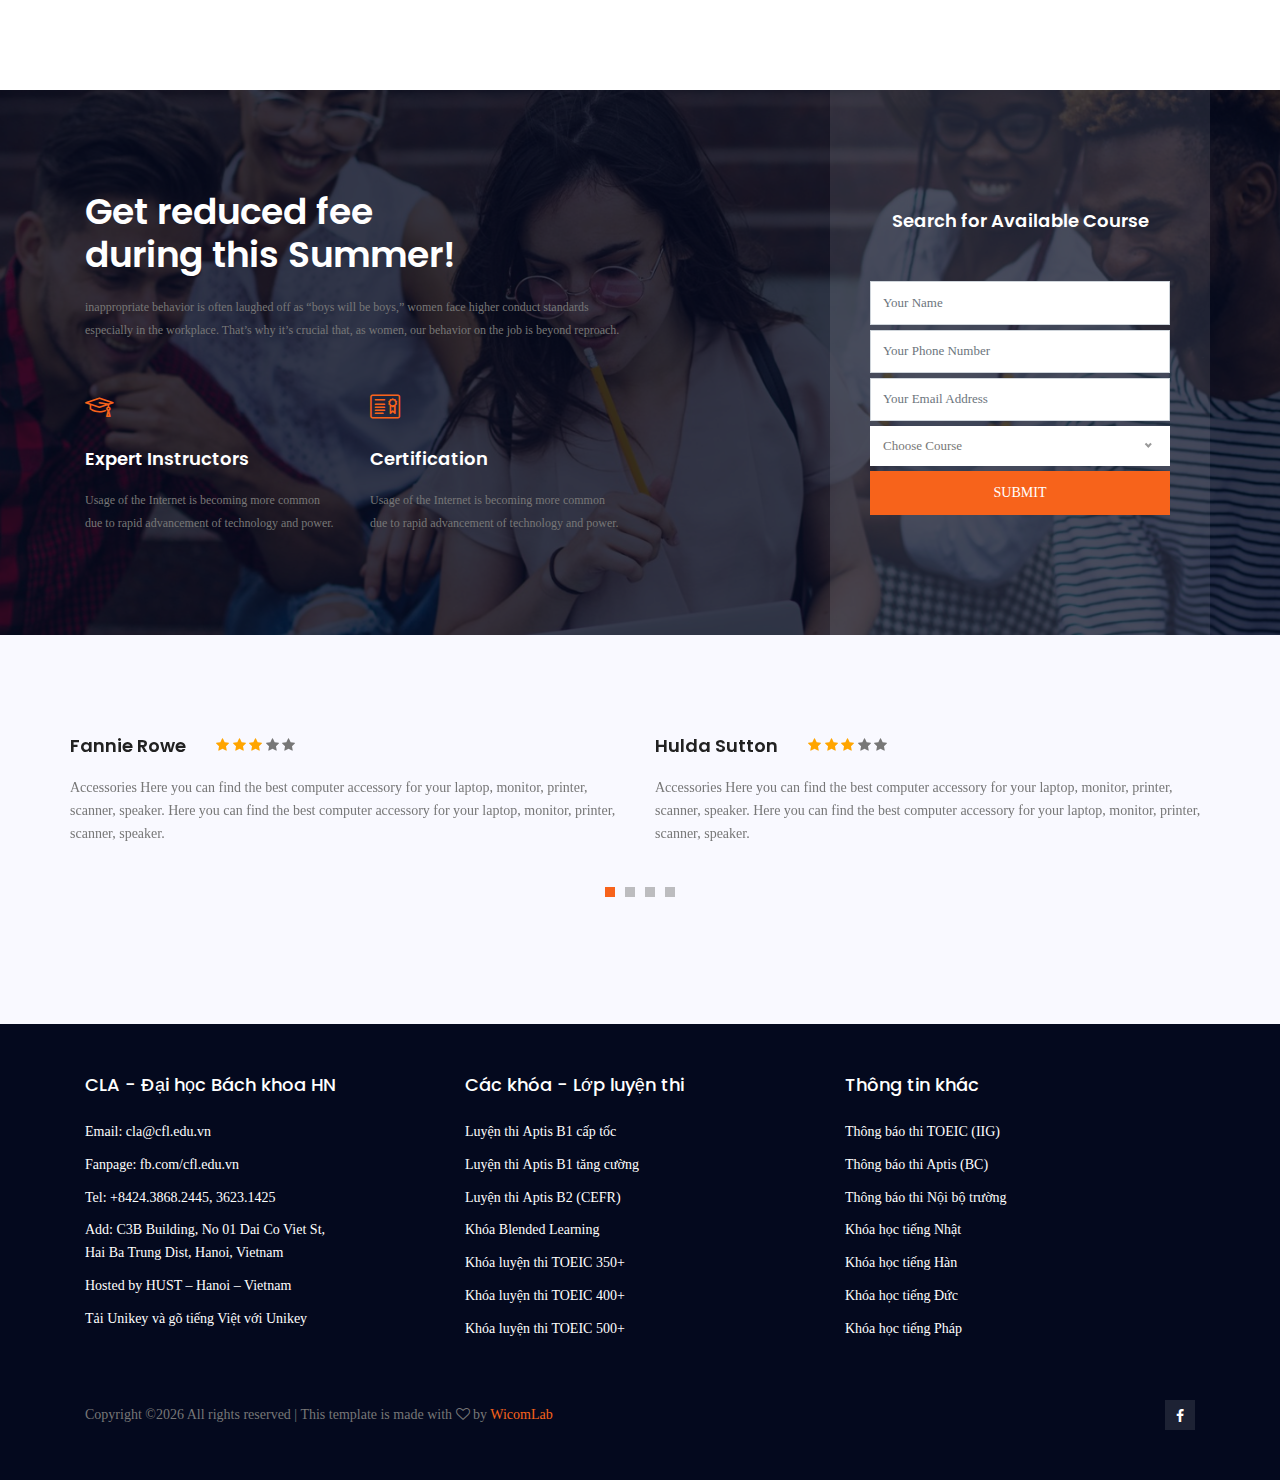
==== commit be44ffd7: "footer" ====
--- a/about.html
+++ b/about.html
@@ -409,71 +409,58 @@
 			<footer class="footer-area section-gap">
 				<div class="container">
 					<div class="row">
-						<div class="col-lg-2 col-md-6 col-sm-6">
+						<div class="col-lg-4 col-md-6 col-sm-6">
 							<div class="single-footer-widget">
-								<h4>Top Products</h4>
+								<h4>CLA - Đại học Bách khoa HN</h4>
 								<ul>
-									<li><a href="#">Managed Website</a></li>
-									<li><a href="#">Manage Reputation</a></li>
-									<li><a href="#">Power Tools</a></li>
-									<li><a href="#">Marketing Service</a></li>
+									<li>Email: <a href="mailto:cla@hust.edu.vn">cla@cfl.edu.vn</a></li>
+									<li>Fanpage: <a title="Fanpage CFL" href="https://fb.com/cfl.edu.vn" target="_blank"
+											rel="nofollow noopener noreferrer">fb.com/cfl.edu.vn</a></li>
+									<li>Tel: <a title="Center for Foreign Languages - CFL" href="tel:+842438682445">+8424.3868.2445</a>, <a
+											title="Center for Foreign Languages - CFL" href="tel:+842436231425">3623.1425</a>
+									</li>
+									<li>Add: <a href="https://cfl.edu.vn/gioi-thieu/so-do-chi-dan/">C3B Building</a>, No 01
+										Dai Co Viet St,<br />
+										Hai Ba Trung Dist, Hanoi, Vietnam</li>
+									<li>Hosted by <a href="http://www.hust.edu.vn/" target="_blank" rel="nofollow noopener noreferrer">HUST</a>
+										&#8211; Hanoi &#8211; Vietnam</li>
+									<li><a title="Tải phần mềm gõ tiếng Việt Unikey mới nhất" href="http://unikey.vn/">Tải
+											Unikey</a> và gõ tiếng Việt với <a title="Tải phần mềm gõ tiếng Việt Unikey mới nhất"
+											href="http://unikey.vn">Unikey</a></li>
 								</ul>
 							</div>
 						</div>
-						<div class="col-lg-2 col-md-6 col-sm-6">
+						<div class="col-lg-4 col-md-6 col-sm-6">
 							<div class="single-footer-widget">
-								<h4>Quick links</h4>
+								<h4>Các khóa - Lớp luyện thi</h4>
 								<ul>
-									<li><a href="#">Jobs</a></li>
-									<li><a href="#">Brand Assets</a></li>
-									<li><a href="#">Investor Relations</a></li>
-									<li><a href="#">Terms of Service</a></li>
+									<li><a href="https://cfl.edu.vn/khoa-luyen-thi-aptis-b1-cap-toc/">Luyện thi <strong>Aptis B1</strong> cấp
+											tốc</a></li>
+									<li><a href="https://cfl.edu.vn/khoa-luyen-thi-aptis-b1-tang-cuong/">Luyện thi <strong>Aptis B1</strong>
+											tăng cường</a></li>
+									<li><a href="https://cfl.edu.vn/khoa-luyen-thi-aptis-b2/">Luyện thi <strong>Aptis B2</strong> (CEFR)</a>
+									</li>
+									<li><a href="https://cfl.edu.vn/tag/blended-learning/">Khóa <strong>Blended Learning</strong></a></li>
+									<li><a href="https://cfl.edu.vn/luyen-thi/toeic-350/">Khóa luyện thi TOEIC 350+</a></li>
+									<li><a href="https://cfl.edu.vn/luyen-thi/toeic-400/">Khóa luyện thi TOEIC 400+</a></li>
+									<li><a href="https://cfl.edu.vn/luyen-thi/toeic-450-500/">Khóa luyện thi TOEIC 500+</a></li>
 								</ul>
 							</div>
 						</div>
-						<div class="col-lg-2 col-md-6 col-sm-6">
+						<div class="col-lg-4 col-md-6 col-sm-6">
 							<div class="single-footer-widget">
-								<h4>Features</h4>
+								<h4>Thông tin khác</h4>
 								<ul>
-									<li><a href="#">Jobs</a></li>
-									<li><a href="#">Brand Assets</a></li>
-									<li><a href="#">Investor Relations</a></li>
-									<li><a href="#">Terms of Service</a></li>
+									<li><a href="https://cfl.edu.vn/tag/thong-bao-thi-toeic-quoc-te/">Thông báo thi TOEIC (IIG)</a></li>
+									<li><a href="https://cfl.edu.vn/tag/thong-bao-thi-aptis/">Thông báo thi Aptis (BC)</a></li>
+									<li><a href="https://cfl.edu.vn/tag/thong-bao-thi-tieng-anh-noi-bo/">Thông báo thi Nội bộ trường</a></li>
+									<li><a href="https://cfl.edu.vn/tag/du-an-nhat/" target="_blank" rel="noopener noreferrer">Khóa học tiếng
+											Nhật</a></li>
+									<li><a href="https://cfl.edu.vn/tag/hoc-tieng-han/" target="_blank" rel="noopener noreferrer">Khóa học tiếng
+											Hàn</a></li>
+									<li><a href="http://vdz.edu.vn/" target="_blank" rel="noopener noreferrer">Khóa học tiếng Đức</a></li>
+									<li><a href="http://cfc-fr.vn/" target="_blank" rel="noopener noreferrer">Khóa học tiếng Pháp</a></li>
 								</ul>
-							</div>
-						</div>
-						<div class="col-lg-2 col-md-6 col-sm-6">
-							<div class="single-footer-widget">
-								<h4>Resources</h4>
-								<ul>
-									<li><a href="#">Guides</a></li>
-									<li><a href="#">Research</a></li>
-									<li><a href="#">Experts</a></li>
-									<li><a href="#">Agencies</a></li>
-								</ul>
-							</div>
-						</div>
-						<div class="col-lg-4  col-md-6 col-sm-6">
-							<div class="single-footer-widget">
-								<h4>Newsletter</h4>
-								<p>Stay update with our latest</p>
-								<div class="" id="mc_embed_signup">
-									<form target="_blank"
-										action="https://spondonit.us12.list-manage.com/subscribe/post?u=1462626880ade1ac87bd9c93a&amp;id=92a4423d01"
-										method="get">
-										<div class="input-group">
-											<input type="text" class="form-control" name="EMAIL"
-												placeholder="Enter Email Address" onfocus="this.placeholder = ''"
-												onblur="this.placeholder = 'Enter Email Address '" required="" type="email">
-											<div class="input-group-btn">
-												<button class="btn btn-default" type="submit">
-													<span class="lnr lnr-arrow-right"></span>
-												</button>
-											</div>
-											<div class="info"></div>
-										</div>
-									</form>
-								</div>
 							</div>
 						</div>
 					</div>
@@ -488,10 +475,7 @@
 							<!-- Link back to Colorlib can't be removed. Template is licensed under CC BY 3.0. -->
 						</p>
 						<div class="col-lg-6 col-sm-12 footer-social">
-							<a href="#"><i class="fa fa-facebook"></i></a>
-							<a href="#"><i class="fa fa-twitter"></i></a>
-							<a href="#"><i class="fa fa-dribbble"></i></a>
-							<a href="#"><i class="fa fa-behance"></i></a>
+							<a href="https://www.facebook.com/cfl.edu.vn"><i class="fa fa-facebook"></i></a>
 						</div>
 					</div>
 				</div>
--- a/css/main.css
+++ b/css/main.css
@@ -4840,7 +4840,8 @@
 }
 
 .footer-area {
-    background-color: #04091e
+    background-color: #04091e;
+    padding: 50px 0
 }
 
 .single-footer-widget h4 {
@@ -4867,11 +4868,12 @@
 }
 
 .single-footer-widget ul li {
-    margin-bottom: 10px
+    margin-bottom: 10px;
+    color: #fff;
 }
 
 .single-footer-widget ul li a {
-    color: #777;
+    color: #fff;
     -webkit-transition: all 0.3s ease 0s;
     -moz-transition: all 0.3s ease 0s;
     -o-transition: all 0.3s ease 0s;
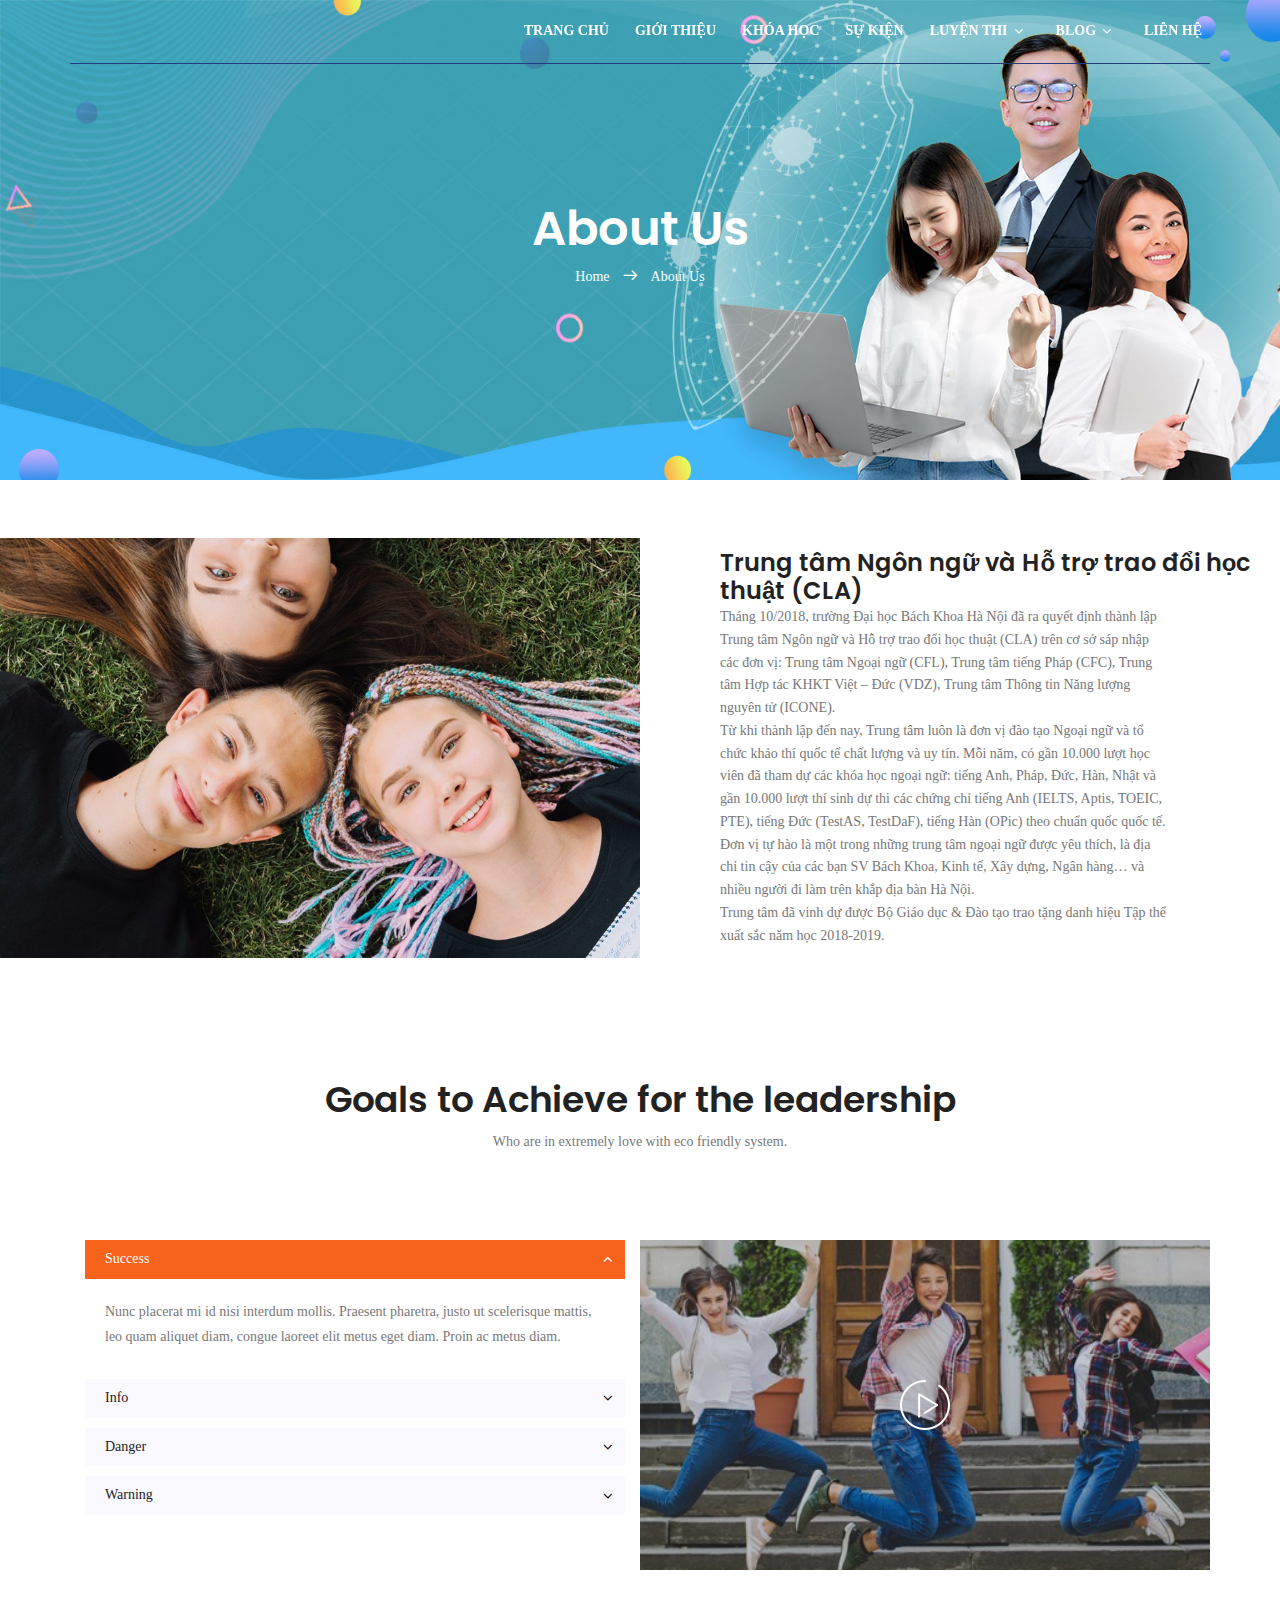
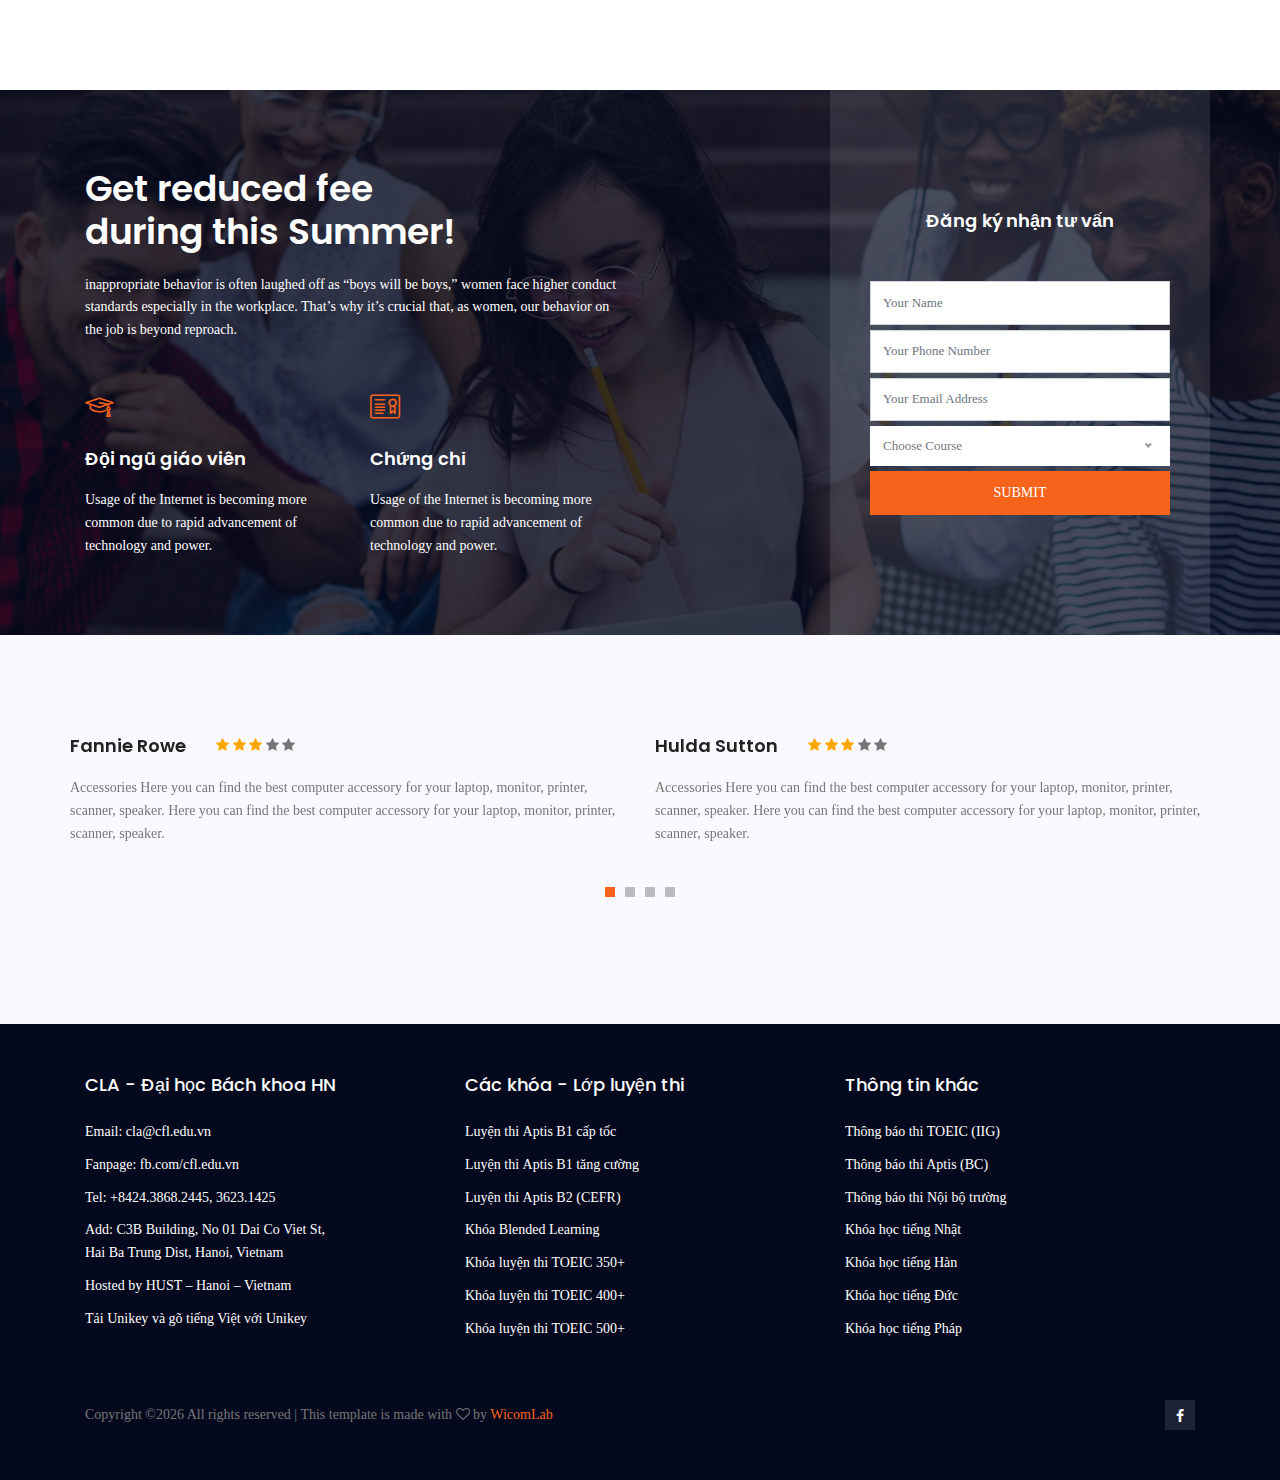
==== commit 6372f3e1: "update FE" ====
--- a/about.html
+++ b/about.html
@@ -195,7 +195,7 @@
 								<div class="col single-detials">
 									<span class="lnr lnr-graduation-hat"></span>
 									<a href="#">
-										<h4>Expert Instructors</h4>
+										<h4>Đội ngũ giáo viên</h4>
 									</a>
 									<p>
 										Usage of the Internet is becoming more common due to rapid advancement of
@@ -205,7 +205,7 @@
 								<div class="col single-detials">
 									<span class="lnr lnr-license"></span>
 									<a href="#">
-										<h4>Certification</h4>
+										<h4>Chứng chỉ</h4>
 									</a>
 									<p>
 										Usage of the Internet is becoming more common due to rapid advancement of
@@ -216,7 +216,7 @@
 						</div>
 						<div class="col-lg-4 col-md-6 search-course-right section-gap">
 							<form class="form-wrap" action="#">
-								<h4 class="text-white pb-20 text-center mb-30">Search for Available Course</h4>
+								<h4 class="text-white pb-20 text-center mb-30">Đăng ký nhận tư vấn</h4>
 								<input type="text" class="form-control" name="name" placeholder="Your Name"
 									onfocus="this.placeholder = ''" onblur="this.placeholder = 'Your Name'">
 								<input type="phone" class="form-control" name="phone" placeholder="Your Phone Number"
--- a/css/main.css
+++ b/css/main.css
@@ -2710,7 +2710,8 @@
 }
 
 .search-course-area .search-course-left p {
-    font-size: 12px
+    font-size: 14px;
+    color: #fff;
 }
 
 @media (max-width: 991px) {
